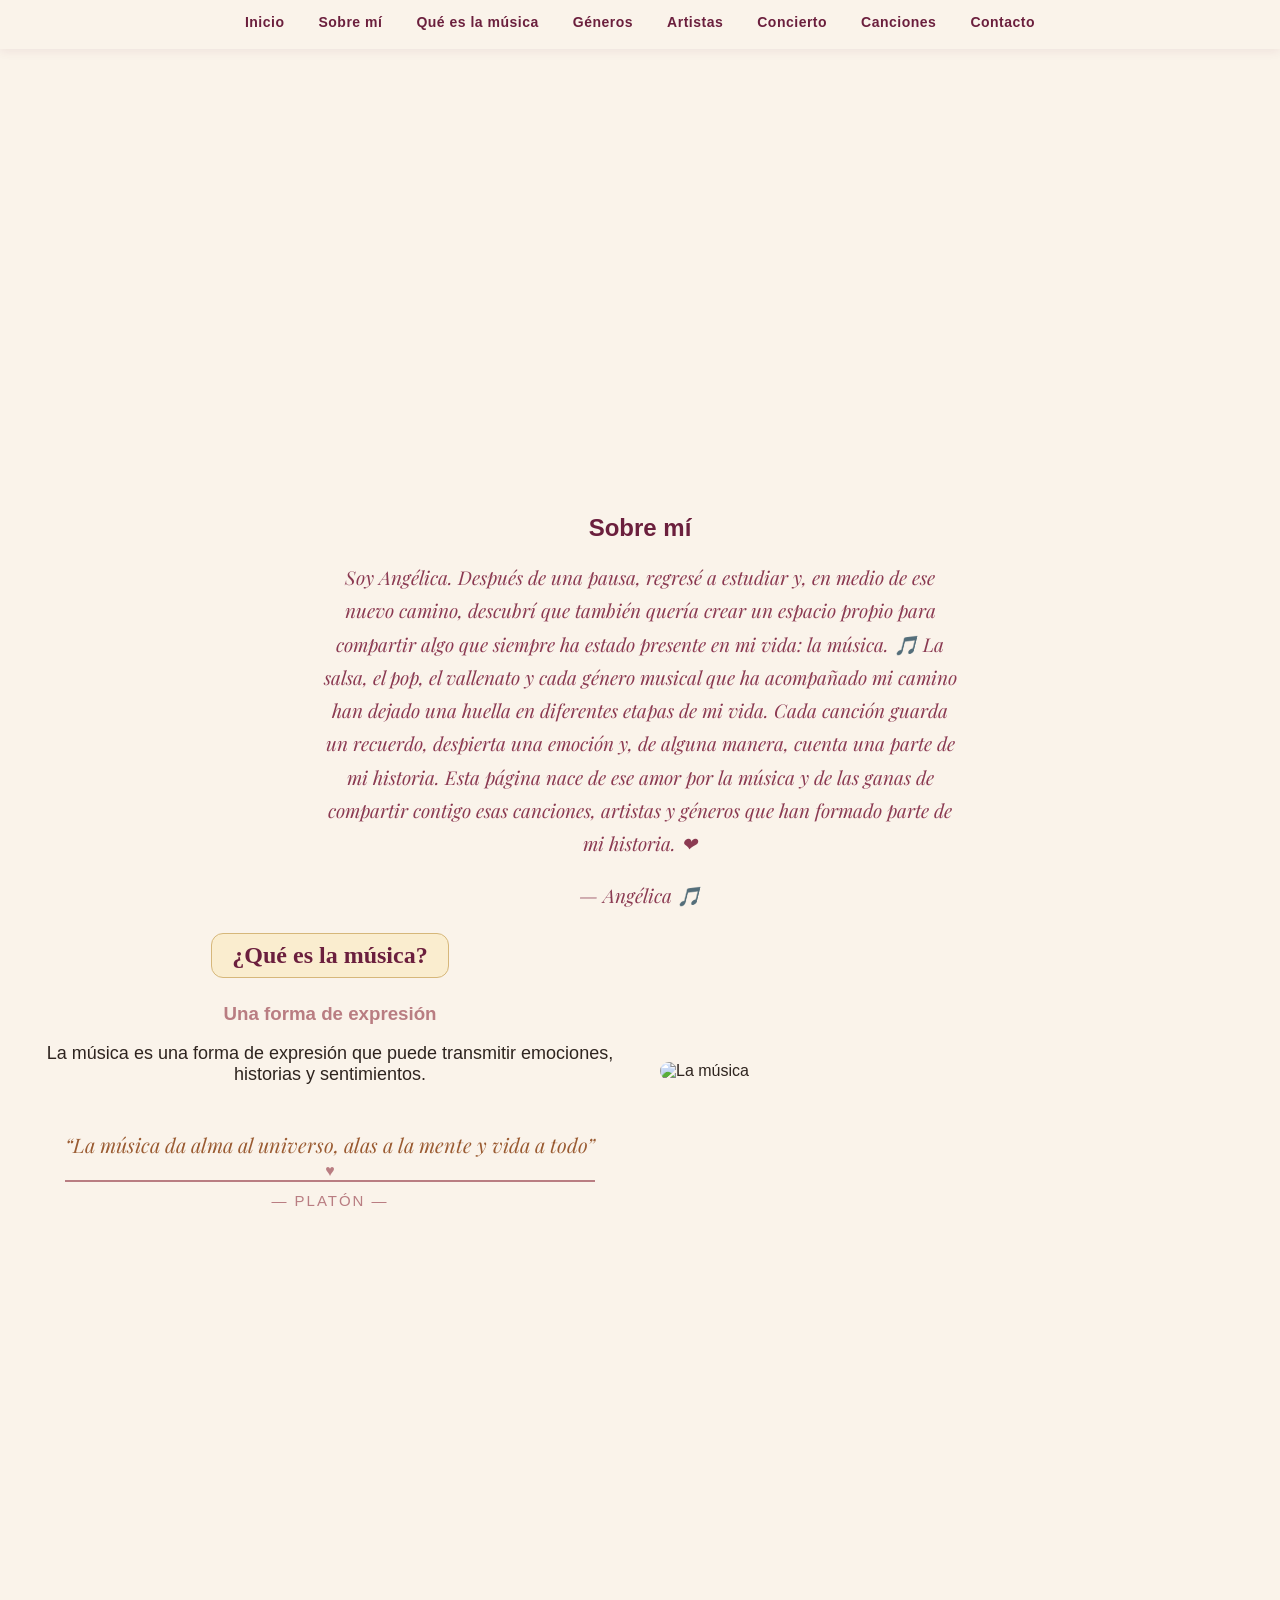
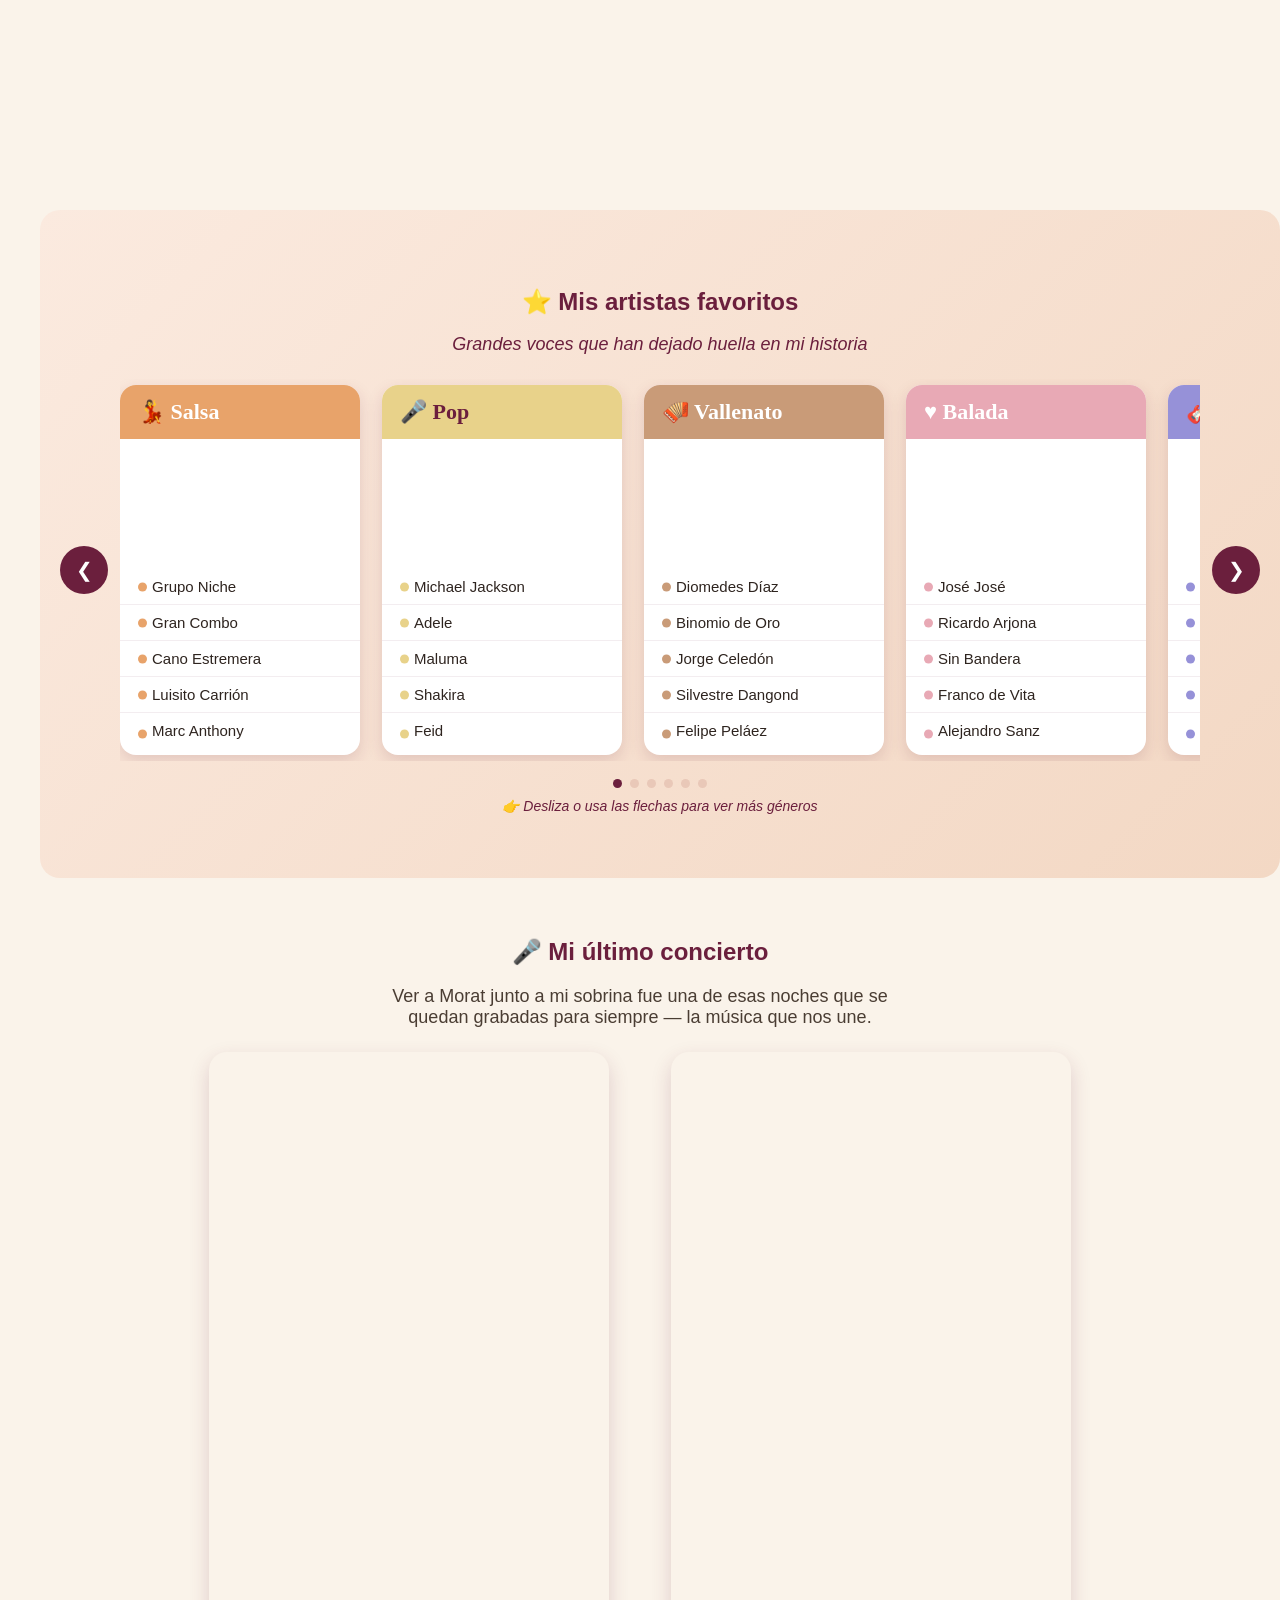
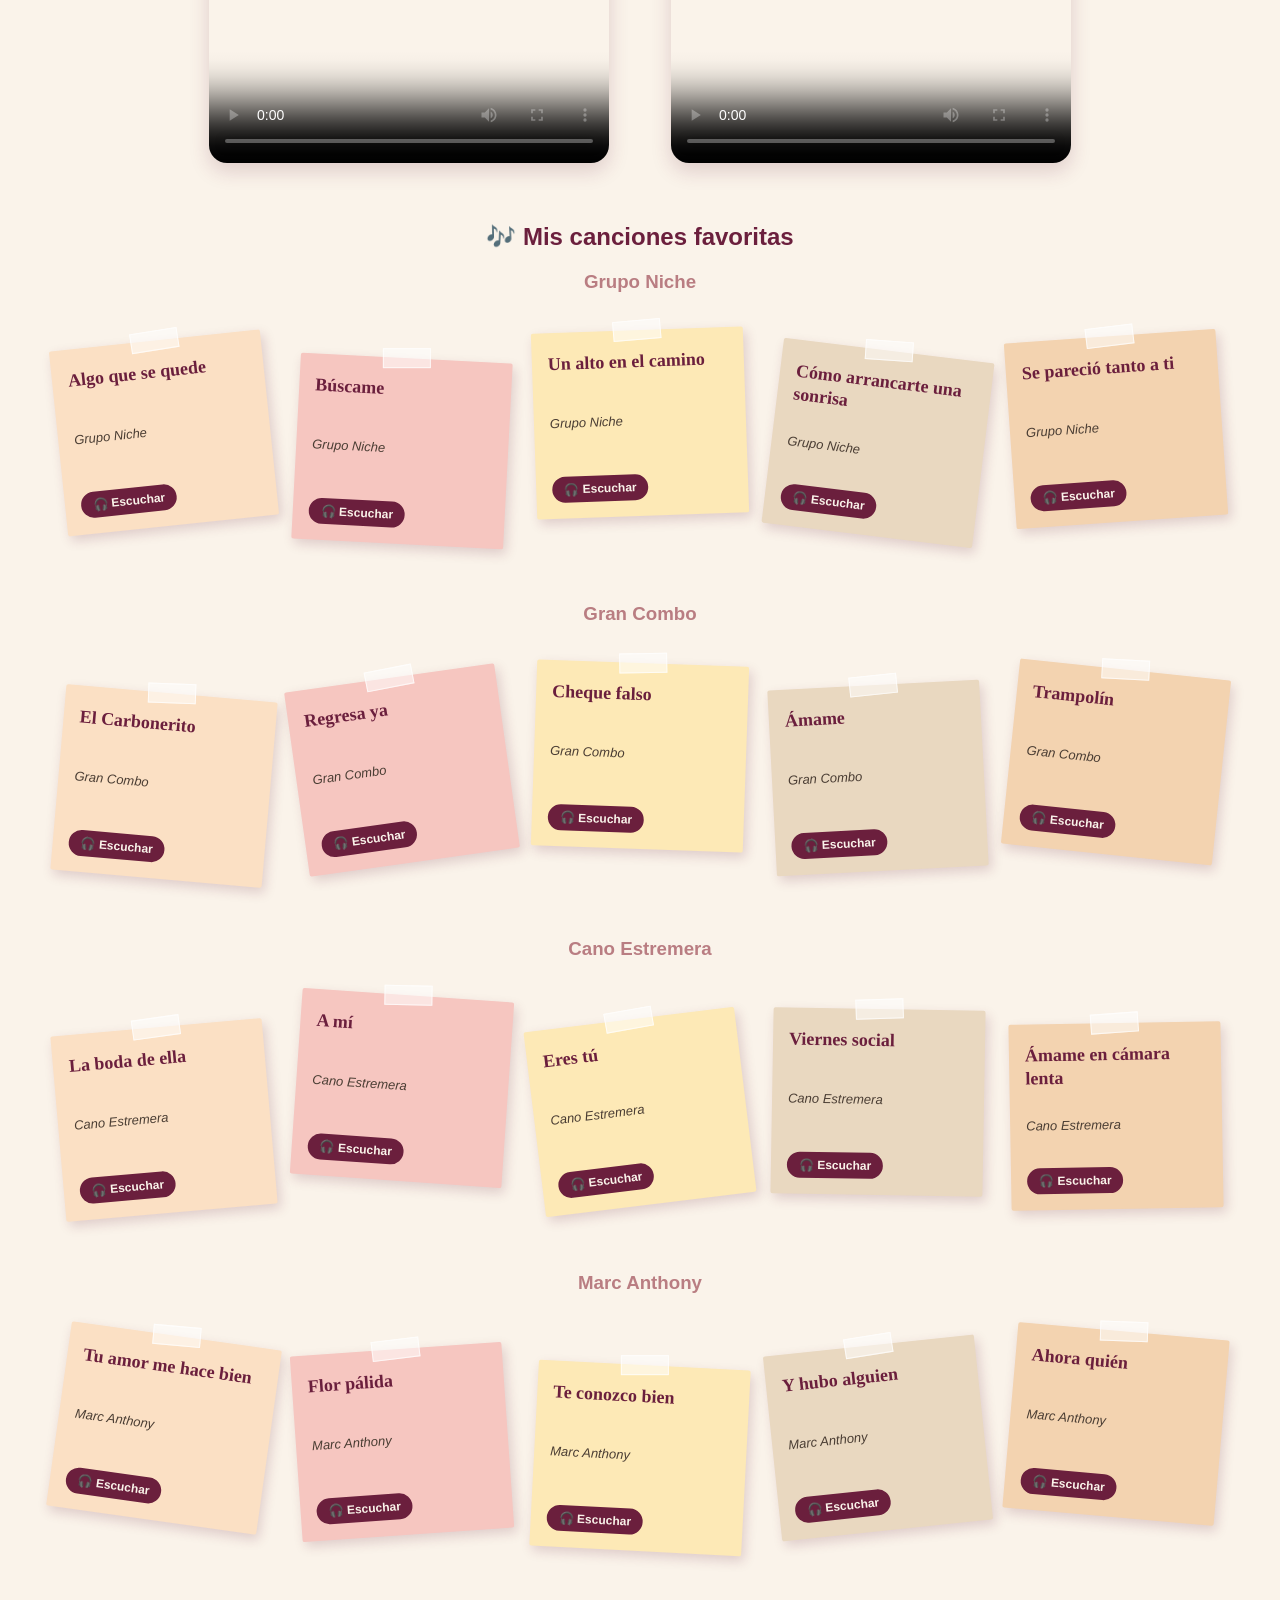
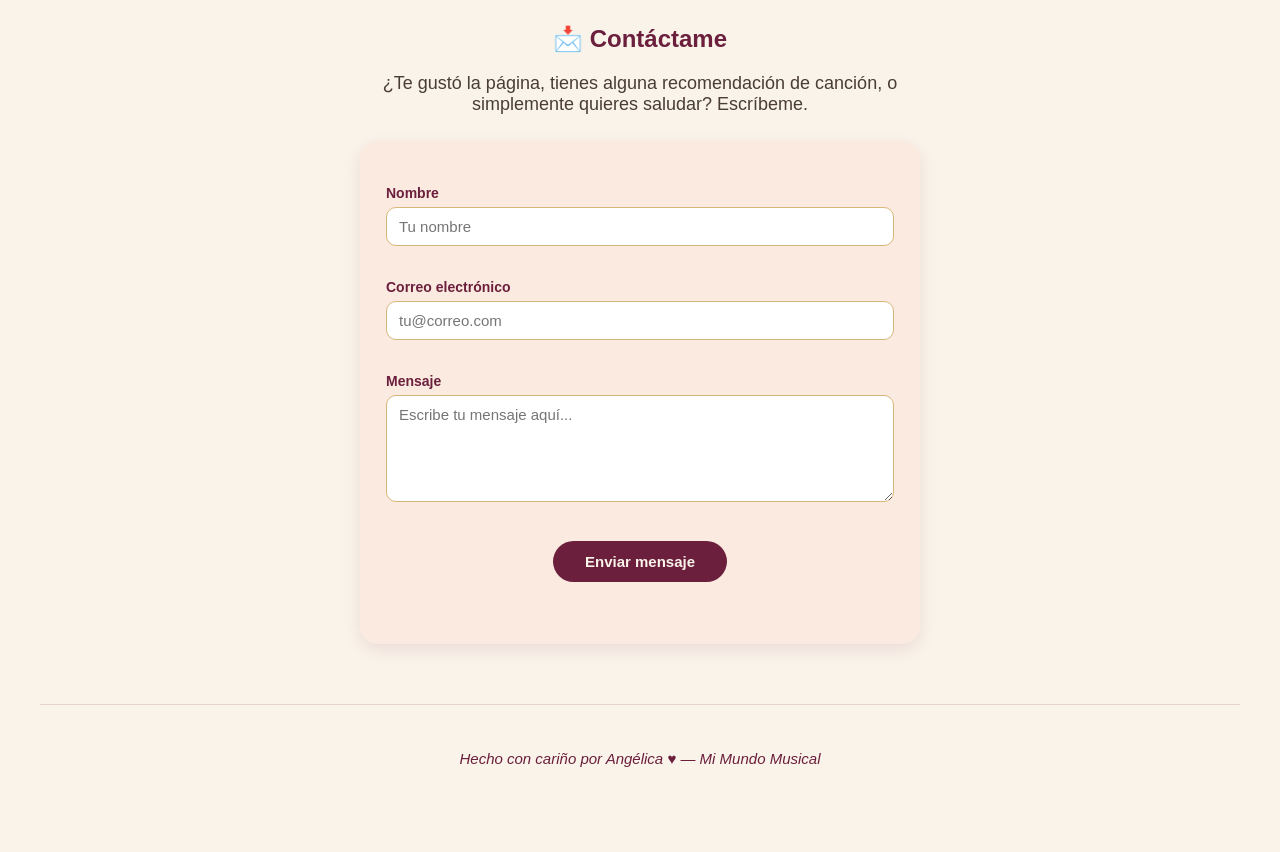
==== index.html @ 649c24b1 "Add files via upload" ====
<!DOCTYPE html>
<html lang="es">

<head>
    <meta charset="UTF-8">
    <meta name="viewport" content="width=device-width, initial-scale=1.0">

    <title>Mi Primera Web de ANGELICA</title>

    <link rel="stylesheet" href="styles.css">

</head>


<body>

    <nav class="menu-principal">
        <a href="#inicio">Inicio</a>
        <a href="#sobre-mi">Sobre mí</a>
        <a href="#que-es-musica">Qué es la música</a>
        <a href="#generos">Géneros</a>
        <a href="#artistas">Artistas</a>
        <a href="#concierto">Concierto</a>
        <a href="#canciones">Canciones</a>
        <a href="#contacto">Contacto</a>
    </nav>


    <!-- =========================
         ENCABEZADO
    ========================= -->

    <div class="encabezado" id="inicio">
    </div>


    <!-- =========================
         SOBRE MÍ
    ========================= -->

    <section class="sobre-mi" id="sobre-mi">
        <h2>Sobre mí</h2>
        <p>
            Soy Angélica. Después de una pausa, regresé a estudiar y, en medio de ese nuevo camino,
            descubrí que también quería crear un espacio propio para compartir algo que siempre ha estado presente
            en mi vida: la música. 🎵
            La salsa, el pop, el vallenato y cada género musical que ha acompañado mi camino han dejado una huella
            en diferentes etapas de mi vida. Cada canción guarda un recuerdo, despierta una emoción y, de alguna manera,
            cuenta una parte de mi historia.
            Esta página nace de ese amor por la música y de las ganas de compartir contigo esas canciones, artistas y
            géneros que han formado parte de mi historia. ❤
        </p>

        <p class="firma-sobre-mi">— Angélica 🎵</p>
    </section>


    <!-- =========================
         ¿QUÉ ES LA MÚSICA?
    ========================= -->

    <div class="seccion-musica" id="que-es-musica">

        <div class="texto-musica">

            <div class="caja-musica">
                <h2>¿Qué es la música?</h2>
            </div>

            <h3>Una forma de expresión</h3>

            <p class="descripcion-musica">
                La música es una forma de expresión que puede transmitir
                emociones, historias y sentimientos.
            </p>

            <div class="cita-container">

                <p class="frase-platon">
                    “La música da alma al universo, alas a la mente y vida a todo”
                </p>

                <div class="separador">
                    <span>♥</span>
                </div>

                <p class="autor-platon">
                    — PLATÓN —
                </p>

            </div>

        </div>


        <div class="imagen-musica">

            <img src="images/musica.png" alt="La música">

        </div>

    </div>


    <!-- =========================
         MIS GÉNEROS MUSICALES
    ========================= -->

    <section class="generos-musicales" id="generos">
    </section>

    <!-- =========================
         MIS ARTISTAS FAVORITOS (CARRUSEL)
    ========================= -->
    <section class="artistas-favoritos" id="artistas">

        <img src="images/microfono-decorativo.png" alt="" class="decoracion-microfono">

        <h2>⭐ Mis artistas favoritos</h2>
        <p>Grandes voces que han dejado huella en mi historia</p>

        <div class="carrusel-contenedor">

            <button class="flecha izquierda" onclick="moverCarrusel(-1)">❮</button>

            <div class="carrusel" id="carrusel">

                <div class="tarjeta-artista salsa">
                    <h3>💃 Salsa</h3>
                    <div class="tarjeta-foto"></div>
                    <p>Grupo Niche</p>
                    <p>Gran Combo</p>
                    <p>Cano Estremera</p>
                    <p>Luisito Carrión</p>
                    <p>Marc Anthony</p>
                </div>

                <div class="tarjeta-artista pop">
                    <h3>🎤 Pop</h3>
                    <div class="tarjeta-foto"></div>
                    <p>Michael Jackson</p>
                    <p>Adele</p>
                    <p>Maluma</p>
                    <p>Shakira</p>
                    <p>Feid</p>
                </div>

                <div class="tarjeta-artista vallenato">
                    <h3>🪗 Vallenato</h3>
                    <div class="tarjeta-foto"></div>
                    <p>Diomedes Díaz</p>
                    <p>Binomio de Oro</p>
                    <p>Jorge Celedón</p>
                    <p>Silvestre Dangond</p>
                    <p>Felipe Peláez</p>
                </div>

                <div class="tarjeta-artista balada">
                    <h3>♥ Balada</h3>
                    <div class="tarjeta-foto"></div>
                    <p>José José</p>
                    <p>Ricardo Arjona</p>
                    <p>Sin Bandera</p>
                    <p>Franco de Vita</p>
                    <p>Alejandro Sanz</p>
                </div>

                <div class="tarjeta-artista bachata">
                    <h3>🎸 Bachata</h3>
                    <div class="tarjeta-foto"></div>
                    <p>Romeo Santos</p>
                    <p>Aventura</p>
                    <p>Prince Royce</p>
                    <p>Dani J</p>
                    <p>Juan Luis Guerra</p>
                </div>

                <div class="tarjeta-artista merengue">
                    <h3>🎉 Merengue</h3>
                    <div class="tarjeta-foto"></div>
                    <p>Juan Luis Guerra</p>
                    <p>Milly Quezada</p>
                    <p>Bonny Cepeda</p>
                    <p>Fernando Villalona</p>
                    <p>Sergio Vargas</p>
                </div>

            </div>

            <button class="flecha derecha" onclick="moverCarrusel(1)">❯</button>

        </div>

        <div class="carrusel-dots" id="carrusel-dots">
            <span class="activo" onclick="irATarjeta(0)"></span>
            <span onclick="irATarjeta(1)"></span>
            <span onclick="irATarjeta(2)"></span>
            <span onclick="irATarjeta(3)"></span>
            <span onclick="irATarjeta(4)"></span>
            <span onclick="irATarjeta(5)"></span>
        </div>

        <p class="carrusel-hint">👉 Desliza o usa las flechas para ver más géneros</p>

    </section>


    <!-- =========================
         MI ÚLTIMO CONCIERTO
    ========================= -->

    <section class="mi-concierto" id="concierto">
        <h2>🎤 Mi último concierto</h2>
        <p class="intro">
            Ver a Morat junto a mi sobrina fue una de esas noches que se quedan grabadas para siempre —
            la música que nos une.
        </p>
        <div class="galeria-videos">
            <div class="video-contenedor">
                <video controls poster="images/concierto-poster-1.jpg">
                    <source src="images/concierto-morat-1.mp4" type="video/mp4">
                    Tu navegador no soporta video HTML5.
                </video>
            </div>
            <div class="video-contenedor">
                <video controls poster="images/concierto-poster-2.jpg">
                    <source src="images/concierto-morat-2.mp4" type="video/mp4">
                    Tu navegador no soporta video HTML5.
                </video>
            </div>
        </div>
    </section>


    <!-- =========================
         MIS CANCIONES FAVORITAS
    ========================= -->

    <section class="canciones-favoritas" id="canciones">

        <h2 style="text-align:center;">🎶 Mis canciones favoritas</h2>

        <div class="artista-grupo">
            <h3 style="text-align:center;">Grupo Niche</h3>
            <div class="grupo-notas">
                <div class="nota-adhesiva" style="transform: rotate(-6deg); margin-top: 4px;">
                    <div class="nota-titulo">Algo que se quede</div>
                    <div class="nota-artista">Grupo Niche</div>
                    <a class="nota-boton" href="https://www.youtube.com/results?search_query=Grupo+Niche+Algo+que+se+quede" target="_blank">🎧 Escuchar</a>
                </div>
                <div class="nota-adhesiva" style="transform: rotate(3deg); margin-top: 22px;">
                    <div class="nota-titulo">Búscame</div>
                    <div class="nota-artista">Grupo Niche</div>
                    <a class="nota-boton" href="https://www.youtube.com/results?search_query=Grupo+Niche+Buscame" target="_blank">🎧 Escuchar</a>
                </div>
                <div class="nota-adhesiva" style="transform: rotate(-2deg); margin-top: -6px;">
                    <div class="nota-titulo">Un alto en el camino</div>
                    <div class="nota-artista">Grupo Niche</div>
                    <a class="nota-boton" href="https://www.youtube.com/results?search_query=Grupo+Niche+Un+alto+en+el+camino" target="_blank">🎧 Escuchar</a>
                </div>
                <div class="nota-adhesiva" style="transform: rotate(7deg); margin-top: 14px;">
                    <div class="nota-titulo">Cómo arrancarte una sonrisa</div>
                    <div class="nota-artista">Grupo Niche</div>
                    <a class="nota-boton" href="https://www.youtube.com/results?search_query=Grupo+Niche+Como+arrancarte+una+sonrisa" target="_blank">🎧 Escuchar</a>
                </div>
                <div class="nota-adhesiva" style="transform: rotate(-4deg); margin-top: 0px;">
                    <div class="nota-titulo">Se pareció tanto a ti</div>
                    <div class="nota-artista">Grupo Niche</div>
                    <a class="nota-boton" href="https://www.youtube.com/results?search_query=Grupo+Niche+Se+parecio+tanto+a+ti" target="_blank">🎧 Escuchar</a>
                </div>
            </div>
        </div>

        <div class="artista-grupo">
            <h3 style="text-align:center;">Gran Combo</h3>
            <div class="grupo-notas">
                <div class="nota-adhesiva" style="transform: rotate(5deg); margin-top: 26px;">
                    <div class="nota-titulo">El Carbonerito</div>
                    <div class="nota-artista">Gran Combo</div>
                    <a class="nota-boton" href="https://www.youtube.com/results?search_query=Gran+Combo+El+Carbonerito" target="_blank">🎧 Escuchar</a>
                </div>
                <div class="nota-adhesiva" style="transform: rotate(-8deg); margin-top: 10px;">
                    <div class="nota-titulo">Regresa ya</div>
                    <div class="nota-artista">Gran Combo</div>
                    <a class="nota-boton" href="https://www.youtube.com/results?search_query=Gran+Combo+Regresa+a+mi" target="_blank">🎧 Escuchar</a>
                </div>
                <div class="nota-adhesiva" style="transform: rotate(2deg); margin-top: -4px;">
                    <div class="nota-titulo">Cheque falso</div>
                    <div class="nota-artista">Gran Combo</div>
                    <a class="nota-boton" href="https://www.youtube.com/results?search_query=Gran+Combo+Cheque+falso" target="_blank">🎧 Escuchar</a>
                </div>
                <div class="nota-adhesiva" style="transform: rotate(-3deg); margin-top: 18px;">
                    <div class="nota-titulo">Ámame</div>
                    <div class="nota-artista">Gran Combo</div>
                    <a class="nota-boton" href="https://www.youtube.com/results?search_query=Gran+Combo+Amame" target="_blank">🎧 Escuchar</a>
                </div>
                <div class="nota-adhesiva" style="transform: rotate(6deg); margin-top: 2px;">
                    <div class="nota-titulo">Trampolín</div>
                    <div class="nota-artista">Gran Combo</div>
                    <a class="nota-boton" href="https://www.youtube.com/results?search_query=Gran+Combo+Trampolin" target="_blank">🎧 Escuchar</a>
                </div>
            </div>
        </div>

        <div class="artista-grupo">
            <h3 style="text-align:center;">Cano Estremera</h3>
            <div class="grupo-notas">
                <div class="nota-adhesiva" style="transform: rotate(-5deg); margin-top: 24px;">
                    <div class="nota-titulo">La boda de ella</div>
                    <div class="nota-artista">Cano Estremera</div>
                    <a class="nota-boton" href="https://www.youtube.com/results?search_query=Cano+Estremera+La+boda+de+ella" target="_blank">🎧 Escuchar</a>
                </div>
                <div class="nota-adhesiva" style="transform: rotate(4deg); margin-top: -8px;">
                    <div class="nota-titulo">A mí</div>
                    <div class="nota-artista">Cano Estremera</div>
                    <a class="nota-boton" href="https://www.youtube.com/results?search_query=Cano+Estremera+A+mi" target="_blank">🎧 Escuchar</a>
                </div>
                <div class="nota-adhesiva" style="transform: rotate(-7deg); margin-top: 16px;">
                    <div class="nota-titulo">Eres tú</div>
                    <div class="nota-artista">Cano Estremera</div>
                    <a class="nota-boton" href="https://www.youtube.com/results?search_query=Cano+Estremera+Eres+tu" target="_blank">🎧 Escuchar</a>
                </div>
                <div class="nota-adhesiva" style="transform: rotate(1deg); margin-top: 6px;">
                    <div class="nota-titulo">Viernes social</div>
                    <div class="nota-artista">Cano Estremera</div>
                    <a class="nota-boton" href="https://www.youtube.com/results?search_query=Cano+Estremera+Viernes+social" target="_blank">🎧 Escuchar</a>
                </div>
                <div class="nota-adhesiva" style="transform: rotate(-1deg); margin-top: 20px;">
                    <div class="nota-titulo">Ámame en cámara lenta</div>
                    <div class="nota-artista">Cano Estremera</div>
                    <a class="nota-boton" href="https://www.youtube.com/results?search_query=Cano+Estremera+Amame+en+camara+lenta" target="_blank">🎧 Escuchar</a>
                </div>
            </div>
        </div>

        <div class="artista-grupo">
            <h3 style="text-align:center;">Marc Anthony</h3>
            <div class="grupo-notas">
                <div class="nota-adhesiva" style="transform: rotate(8deg); margin-top: -2px;">
                    <div class="nota-titulo">Tu amor me hace bien</div>
                    <div class="nota-artista">Marc Anthony</div>
                    <a class="nota-boton" href="https://www.youtube.com/results?search_query=Marc+Anthony+Tu+amor+me+hace+bien" target="_blank">🎧 Escuchar</a>
                </div>
                <div class="nota-adhesiva" style="transform: rotate(-4deg); margin-top: 12px;">
                    <div class="nota-titulo">Flor pálida</div>
                    <div class="nota-artista">Marc Anthony</div>
                    <a class="nota-boton" href="https://www.youtube.com/results?search_query=Marc+Anthony+Flor+palida" target="_blank">🎧 Escuchar</a>
                </div>
                <div class="nota-adhesiva" style="transform: rotate(3deg); margin-top: 28px;">
                    <div class="nota-titulo">Te conozco bien</div>
                    <div class="nota-artista">Marc Anthony</div>
                    <a class="nota-boton" href="https://www.youtube.com/results?search_query=Marc+Anthony+Te+conozco+bien" target="_blank">🎧 Escuchar</a>
                </div>
                <div class="nota-adhesiva" style="transform: rotate(-6deg); margin-top: 8px;">
                    <div class="nota-titulo">Y hubo alguien</div>
                    <div class="nota-artista">Marc Anthony</div>
                    <a class="nota-boton" href="https://www.youtube.com/results?search_query=Marc+Anthony+Y+hubo+alguien" target="_blank">🎧 Escuchar</a>
                </div>
                <div class="nota-adhesiva" style="transform: rotate(5deg); margin-top: -6px;">
                    <div class="nota-titulo">Ahora quién</div>
                    <div class="nota-artista">Marc Anthony</div>
                    <a class="nota-boton" href="https://www.youtube.com/results?search_query=Marc+Anthony+Ahora+quien" target="_blank">🎧 Escuchar</a>
                </div>
            </div>
        </div>

    </section>

    <!-- =========================
         CONTACTO
    ========================= -->

    <section class="contacto" id="contacto">
        <h2>📩 Contáctame</h2>
        <p class="contacto-intro">¿Te gustó la página, tienes alguna recomendación de canción, o simplemente quieres saludar? Escríbeme.</p>

        <form id="formulario-contacto" class="formulario-contacto" novalidate>

            <label for="nombre">Nombre</label>
            <input type="text" id="nombre" name="nombre" placeholder="Tu nombre">
            <span class="error" id="error-nombre"></span>

            <label for="correo">Correo electrónico</label>
            <input type="email" id="correo" name="correo" placeholder="tu@correo.com">
            <span class="error" id="error-correo"></span>

            <label for="mensaje">Mensaje</label>
            <textarea id="mensaje" name="mensaje" rows="5" placeholder="Escribe tu mensaje aquí..."></textarea>
            <span class="error" id="error-mensaje"></span>

            <button type="submit" class="boton-enviar">Enviar mensaje</button>

            <p class="confirmacion" id="confirmacion"></p>

        </form>
    </section>

    <footer class="pie-pagina">
        <p>Hecho con cariño por Angélica ♥ — Mi Mundo Musical</p>
    </footer>

    <script src="script.js"></script>

</body>

</html>
---- styles.css ----
@import url('https://fonts.googleapis.com/css2?family=Playfair+Display:ital@1&display=swap');

        /* =========================
           ESTILO GENERAL
        ========================= */

        html {
            scroll-behavior: smooth;
        }

        body {
            font-family: "Century Gothic", sans-serif;
            background-color: #FAF3EA;
            margin: 40px;
            color: #2E241F;
        }

        h2 {
            color: #6B1F3D;
        }

        h3 {
            color: #B97D82;
        }

        p {
            font-size: 18px;
        }

        /* =========================
           MENÚ DE NAVEGACIÓN
        ========================= */

        .menu-principal {
            position: sticky;
            top: 0;
            z-index: 10;
            display: flex;
            justify-content: center;
            gap: 34px;
            flex-wrap: wrap;
            background-color: #FAF3EA;
            padding: 14px 10px;
            margin: -40px -40px 20px -40px;
            box-shadow: 0 2px 10px rgba(107, 31, 61, 0.08);
        }

        .menu-principal a {
            font-family: "Century Gothic", sans-serif;
            font-size: 14px;
            font-weight: bold;
            letter-spacing: 0.5px;
            color: #6B1F3D;
            text-decoration: none;
            padding-bottom: 3px;
            border-bottom: 2px solid transparent;
        }

        .menu-principal a:hover {
            border-bottom: 2px solid #B97D82;
        }

        /* =========================
           SOBRE MÍ
        ========================= */

        .sobre-mi {
            max-width: 640px;
            margin: 45px auto 0 auto;
            text-align: center;
        }

        .sobre-mi h2 {
            margin-bottom: 14px;
        }

        .sobre-mi p {
            font-family: "Playfair Display", Georgia, serif;
            font-style: italic;
            font-size: 19px;
            line-height: 1.75;
            color: #8B3A52;
        }

        .firma-sobre-mi {
            font-family: "Bradley Hand ITC", cursive;
            font-style: normal;
            font-size: 24px;
            color: #6B1F3D;
            margin-top: 18px;
        }


        /* =========================
           ENCABEZADO
        ========================= */

        .encabezado {
            background-image: url("images/Titulo ppal.png");
            background-size: cover;
            background-position: center;
            height: 400px;
            border-radius: 20px;
        }


        /* =========================
           SECCIÓN ¿QUÉ ES LA MÚSICA?
        ========================= */

        .seccion-musica {
            display: flex;
            align-items: center;
            gap: 40px;
            margin-top: 20px;
        }

        .texto-musica {
            width: 50%;
            text-align: center;
        }

        .imagen-musica {
            width: 50%;
        }

        .imagen-musica img {
            width: 100%;
            height: auto;
            border-radius: 18px;
            display: block;
        }

        .caja-musica {
            font-family: "Bradley Hand ITC", cursive;
            font-size: 24px;
            background-color: #FAEDCF;
            padding: 8px 20px;
            border: 1px solid #D6B77A;
            border-radius: 12px;
            margin: 0 auto 25px auto;
            width: fit-content;
            text-align: center;
        }

        .caja-musica h2 {
            font-family: "Bradley Hand ITC", cursive;
            font-size: 24px;
            margin: 0;
        }

        .descripcion-musica {
            text-align: center;
        }

        .cita-container {
            display: inline-block;
            margin-top: 28px;
        }

        .frase-platon {
            font-family: "Playfair Display", Georgia, serif;
            font-style: italic;
            font-size: 20px;
            color: #9A5B32;
            text-align: center;
            margin: 0 0 22px 0;
        }

        .separador {
            border-top: 2px solid #B97D82;
            text-align: center;
            line-height: 0;
            margin: 0 0 10px 0;
        }

        .separador span {
            background-color: #FAF3EA;
            padding: 0 12px;
            color: #B97D82;
            position: relative;
            top: -11px;
            font-size: 16px;
        }

        .autor-platon {
            text-align: center;
            letter-spacing: 2px;
            color: #B97D82;
            margin: 0;
            font-size: 15px;
        }

        /* =========================
           MIS GÉNEROS MUSICALES
        ========================= */

        .generos-musicales {
            margin-top: 50px;
            width: 100%;
            height: 500px;

            background-image: url("images/favoritos.png");
            background-size: cover;
            background-position: center;
            background-repeat: no-repeat;

            border-radius: 20px;
            overflow: hidden;
        }

        /* =========================
           MIS ARTISTAS FAVORITOS (CARRUSEL)
        ========================= */

        .artistas-favoritos {
            position: relative;
            margin-top: 50px;
            width: 100%;
            padding: 40px 20px;
            background: linear-gradient(135deg, #FBEADF 0%, #F3D8C4 100%);
            border-radius: 20px;
            text-align: center;
            overflow: hidden;
        }

        .decoracion-microfono {
            position: absolute;
            left: -30px;
            bottom: -10px;
            width: 190px;
            opacity: 0.85;
            z-index: 0;
            pointer-events: none;
        }

        .artistas-favoritos > * {
            position: relative;
            z-index: 1;
        }

        .artistas-favoritos > h2 {
            margin-bottom: 4px;
        }

        .artistas-favoritos > p {
            color: #6B1F3D;
            font-style: italic;
            margin-bottom: 24px;
        }

        .carrusel-contenedor {
            position: relative;
            display: flex;
            align-items: center;
            gap: 12px;
        }

        .carrusel {
            display: flex;
            gap: 22px;
            overflow-x: auto;
            -webkit-overflow-scrolling: touch;
            scroll-snap-type: x proximity;
            scroll-behavior: smooth;
            width: 100%;
            padding: 6px;
            scrollbar-width: none;
        }

        .carrusel::-webkit-scrollbar {
            display: none;
        }

        .tarjeta-artista {
            scroll-snap-align: start;
            flex: 0 0 240px;
            border-radius: 16px;
            overflow: hidden;
            background-color: #fff;
            box-shadow: 0 6px 16px rgba(107, 31, 61, 0.15);
            text-align: left;
        }

        .tarjeta-artista h3 {
            margin: 0;
            padding: 14px 18px;
            color: #fff;
            font-family: "Bradley Hand ITC", cursive;
            font-size: 22px;
            display: flex;
            justify-content: space-between;
            align-items: center;
        }

        .tarjeta-foto {
            height: 130px;
            background-size: cover;
            background-position: center;
        }

        .tarjeta-artista p {
            font-size: 15px;
            margin: 0;
            padding: 9px 18px;
            border-bottom: 1px solid rgba(107, 31, 61, 0.08);
            color: #2E241F;
            position: relative;
            padding-left: 32px;
        }

        .tarjeta-artista p::before {
            content: "";
            position: absolute;
            left: 18px;
            top: 50%;
            transform: translateY(-50%);
            width: 9px;
            height: 9px;
            border-radius: 50%;
        }

        .tarjeta-artista p:last-child {
            border-bottom: none;
            padding-bottom: 16px;
        }

        .tarjeta-artista.salsa h3 { background-color: #E8A36A; }
        .tarjeta-artista.salsa p::before { background-color: #E8A36A; }
        .tarjeta-artista.salsa .tarjeta-foto { background-image: url("https://images.pexels.com/photos/1701194/pexels-photo-1701194.jpeg?w=500"); }

        .tarjeta-artista.pop h3 { background-color: #E8D28A; color: #6B1F3D; }
        .tarjeta-artista.pop p::before { background-color: #E8D28A; }
        .tarjeta-artista.pop .tarjeta-foto { background-image: url("https://images.pexels.com/photos/1649771/pexels-photo-1649771.jpeg?w=500"); }

        .tarjeta-artista.vallenato h3 { background-color: #C99B78; }
        .tarjeta-artista.vallenato p::before { background-color: #C99B78; }
        .tarjeta-artista.vallenato .tarjeta-foto { background-image: url("https://images.pexels.com/photos/8869291/pexels-photo-8869291.jpeg?w=500"); }

        .tarjeta-artista.balada h3 { background-color: #E8A9B5; }
        .tarjeta-artista.balada p::before { background-color: #E8A9B5; }
        .tarjeta-artista.balada .tarjeta-foto { background-image: url("https://images.pexels.com/photos/1010519/pexels-photo-1010519.jpeg?w=500"); }

        .tarjeta-artista.bachata h3 { background-color: #9691D8; }
        .tarjeta-artista.bachata p::before { background-color: #9691D8; }
        .tarjeta-artista.bachata .tarjeta-foto { background-image: url("https://images.pexels.com/photos/1024960/pexels-photo-1024960.jpeg?w=500"); }

        .tarjeta-artista.merengue h3 { background-color: #8FC9A3; }
        .tarjeta-artista.merengue p::before { background-color: #8FC9A3; }
        .tarjeta-artista.merengue .tarjeta-foto { background-image: url("https://images.pexels.com/photos/1652351/pexels-photo-1652351.jpeg?w=500"); }

        .flecha {
            flex: 0 0 auto;
            width: 48px;
            height: 48px;
            border-radius: 50%;
            border: none;
            background-color: #6B1F3D;
            color: #fff;
            font-size: 20px;
            cursor: pointer;
            z-index: 2;
        }

        .flecha:hover {
            background-color: #9a5b32;
        }

        .carrusel-dots {
            display: flex;
            justify-content: center;
            gap: 8px;
            margin-top: 18px;
        }

        .carrusel-dots span {
            width: 9px;
            height: 9px;
            border-radius: 50%;
            background-color: #E9C8B8;
            cursor: pointer;
        }

        .carrusel-dots span.activo {
            background-color: #6B1F3D;
        }

        .carrusel-hint {
            text-align: center;
            margin-top: 10px;
            font-size: 14px;
            color: #6B1F3D;
            font-style: italic;
        }

        /* =========================
           MI ÚLTIMO CONCIERTO
        ========================= */

        .mi-concierto {
            margin-top: 60px;
            text-align: center;
        }

        .mi-concierto p.intro {
            max-width: 55ch;
            margin: 0 auto 24px auto;
            color: #4a3d33;
        }

        .galeria-videos {
            display: flex;
            flex-wrap: wrap;
            gap: 24px;
            justify-content: center;
            max-width: 900px;
            margin: 0 auto;
        }

        .video-contenedor {
            flex: 1 1 320px;
            max-width: 400px;
            margin: 0 auto;
            border-radius: 18px;
            overflow: hidden;
            box-shadow: 0 8px 20px rgba(107, 31, 61, 0.18);
        }

        .video-contenedor video,
        .video-contenedor iframe {
            width: 100%;
            display: block;
            aspect-ratio: 9 / 16;
            border: none;
        }

        /* =========================
           PIE DE PÁGINA
        ========================= */

        .pie-pagina {
            margin-top: 60px;
            padding: 30px 10px;
            text-align: center;
            border-top: 1px solid rgba(107, 31, 61, 0.15);
        }

        .pie-pagina p {
            font-size: 15px;
            color: #6B1F3D;
            font-style: italic;
        }

        /* =========================
           MIS CANCIONES FAVORITAS
        ========================= */

        .canciones-favoritas {
            margin-top: 60px;
        }

        .artista-grupo {
            margin-bottom: 45px;
        }

        .grupo-notas {
            display: flex;
            flex-wrap: wrap;
            gap: 26px;
            justify-content: center;
            align-items: flex-start;
            padding: 24px 10px 14px;
        }

        .nota-adhesiva {
            position: relative;
            width: 180px;
            min-height: 150px;
            padding: 20px 16px 16px;
            font-family: "Bradley Hand ITC", cursive;
            box-shadow: 3px 5px 12px rgba(107, 31, 61, 0.18);
            border-radius: 2px;
            display: flex;
            flex-direction: column;
            justify-content: space-between;
            transition: transform 0.2s ease;
        }

        .spotify-embed {
            border-radius: 12px;
            border: none;
        }

        .nota-adhesiva:hover {
            transform: scale(1.06) rotate(0deg) !important;
            z-index: 2;
        }

        .nota-adhesiva::before {
            content: "";
            position: absolute;
            top: -10px;
            left: 50%;
            transform: translateX(-50%) rotate(-3deg);
            width: 46px;
            height: 18px;
            background: rgba(255,255,255,0.55);
            border: 1px solid rgba(255,255,255,0.7);
        }

        .nota-adhesiva:nth-child(5n+1) { background: #FBE0C4; }
        .nota-adhesiva:nth-child(5n+2) { background: #F6C6C0; }
        .nota-adhesiva:nth-child(5n+3) { background: #FDE9B6; }
        .nota-adhesiva:nth-child(5n+4) { background: #E9D8C0; }
        .nota-adhesiva:nth-child(5n+5) { background: #F3D3B0; }

        .nota-titulo {
            font-size: 18px;
            font-weight: bold;
            color: #6B1F3D;
            line-height: 1.25;
            margin-bottom: 6px;
        }

        .nota-artista {
            font-size: 13px;
            font-style: italic;
            color: #4a3d33;
            margin-bottom: 12px;
            font-family: "Century Gothic", sans-serif;
        }

        .nota-boton {
            align-self: flex-start;
            font-family: "Century Gothic", sans-serif;
            font-size: 12px;
            font-weight: bold;
            text-decoration: none;
            color: #FAF3EA;
            background-color: #6B1F3D;
            padding: 6px 12px;
            border-radius: 999px;
        }

        .nota-boton:hover {
            background-color: #9a5b32;
        }

        /* =========================
           ADAPTACIÓN PARA CELULAR
        ========================= */

        @media (max-width: 720px) {

            body {
                margin: 15px;
            }

            .encabezado {
                height: 250px;
            }

            .generos-musicales {
                height: 300px;
            }

            .menu-principal {
                gap: 16px;
                font-size: 12px;
            }

            .seccion-musica {
                flex-direction: column;
            }

            .texto-musica,
            .imagen-musica {
                width: 100%;
            }

            .tarjeta-artista {
                flex: 0 0 220px;
            }
        }

/* =========================
   FORMULARIO DE CONTACTO
========================= */

.contacto {
    max-width: 560px;
    margin: 60px auto 0 auto;
    text-align: center;
    padding: 0 10px;
}

.contacto-intro {
    color: #4a3d33;
    margin-bottom: 26px;
}

.formulario-contacto {
    display: flex;
    flex-direction: column;
    text-align: left;
    background-color: #FBEADF;
    padding: 30px 26px;
    border-radius: 18px;
    box-shadow: 0 6px 16px rgba(107, 31, 61, 0.1);
}

.formulario-contacto label {
    font-family: "Century Gothic", sans-serif;
    font-weight: bold;
    font-size: 14px;
    color: #6B1F3D;
    margin-top: 14px;
    margin-bottom: 6px;
}

.formulario-contacto input,
.formulario-contacto textarea {
    font-family: "Century Gothic", sans-serif;
    font-size: 15px;
    padding: 10px 12px;
    border: 1px solid #D6B77A;
    border-radius: 10px;
    background-color: #fff;
    color: #2E241F;
    resize: vertical;
}

.formulario-contacto input:focus,
.formulario-contacto textarea:focus {
    outline: none;
    border-color: #6B1F3D;
}

.formulario-contacto .error {
    color: #B03A2E;
    font-size: 13px;
    min-height: 16px;
    margin-top: 3px;
}

.boton-enviar {
    margin-top: 20px;
    align-self: center;
    background-color: #6B1F3D;
    color: #FAF3EA;
    font-family: "Century Gothic", sans-serif;
    font-weight: bold;
    font-size: 15px;
    border: none;
    padding: 12px 32px;
    border-radius: 999px;
    cursor: pointer;
}

.boton-enviar:hover {
    background-color: #9a5b32;
}

.confirmacion {
    text-align: center;
    color: #4a7a4a;
    font-weight: bold;
    margin-top: 14px;
}
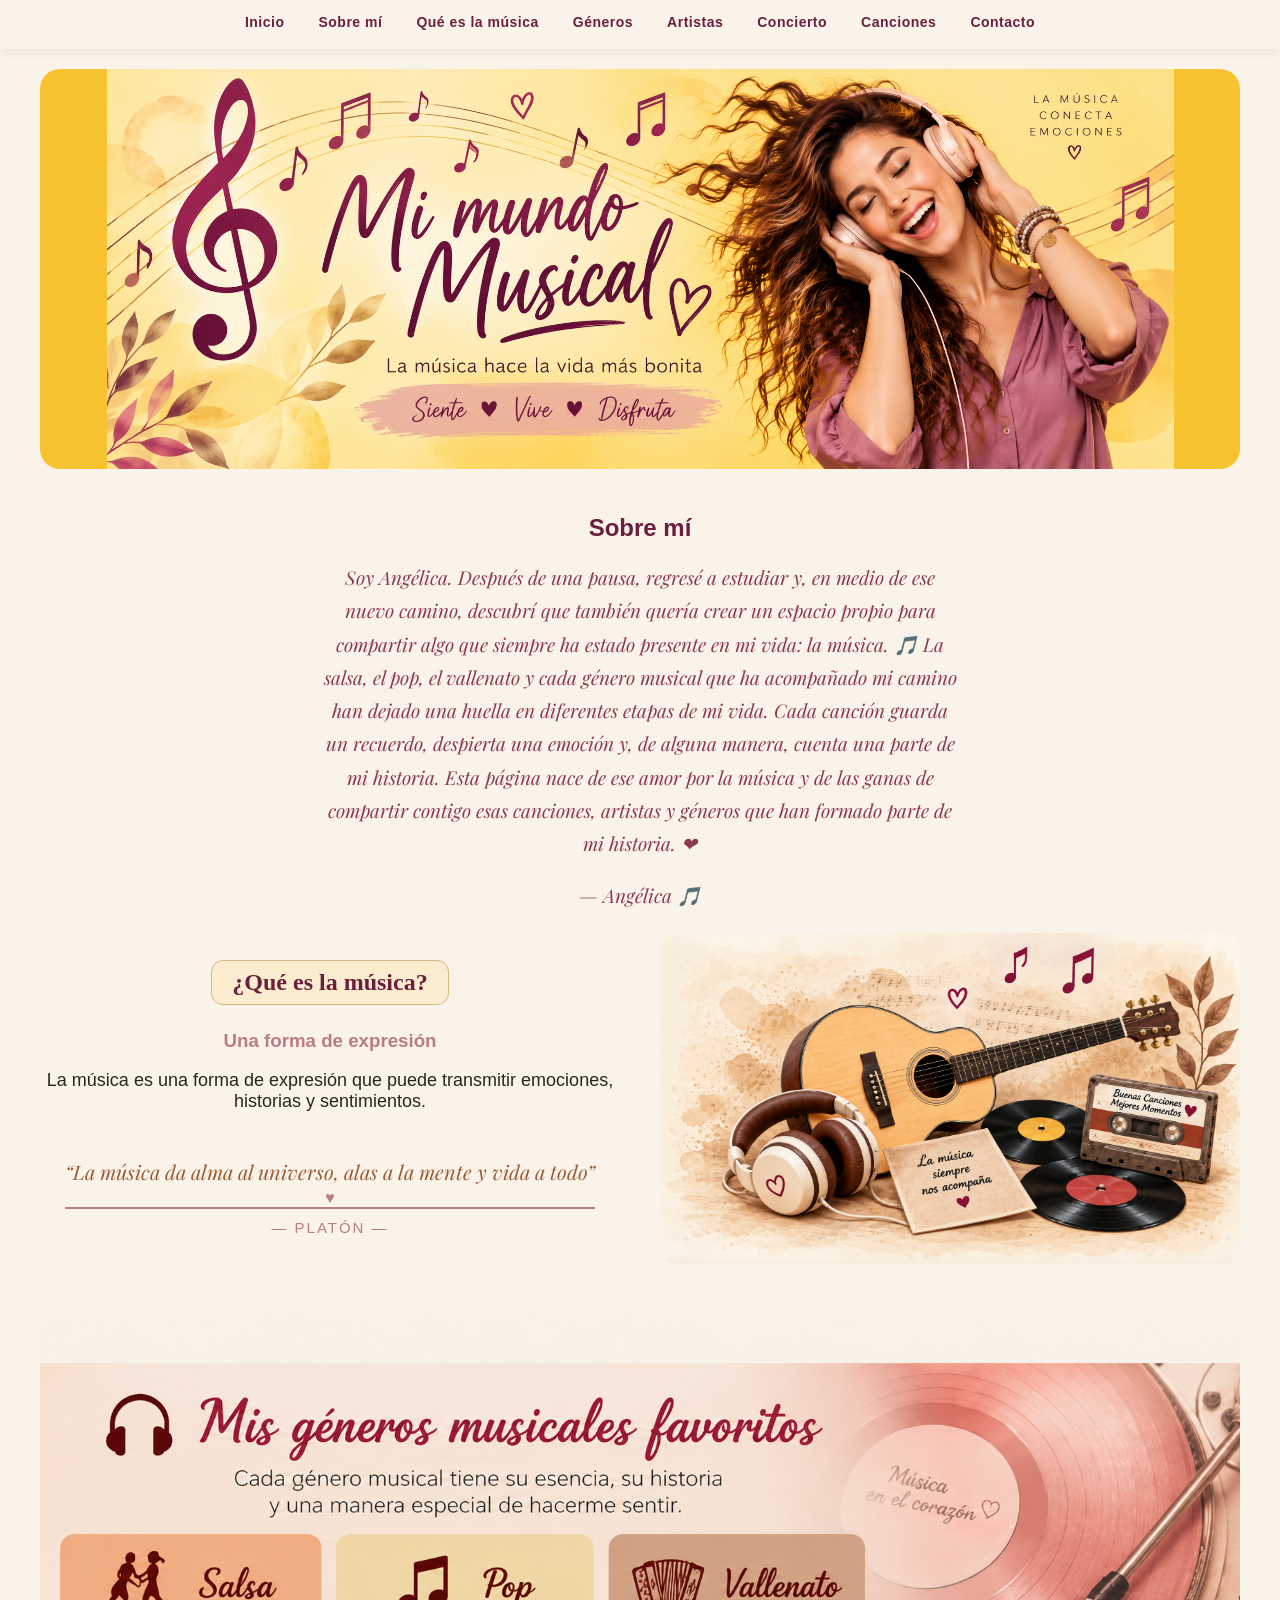
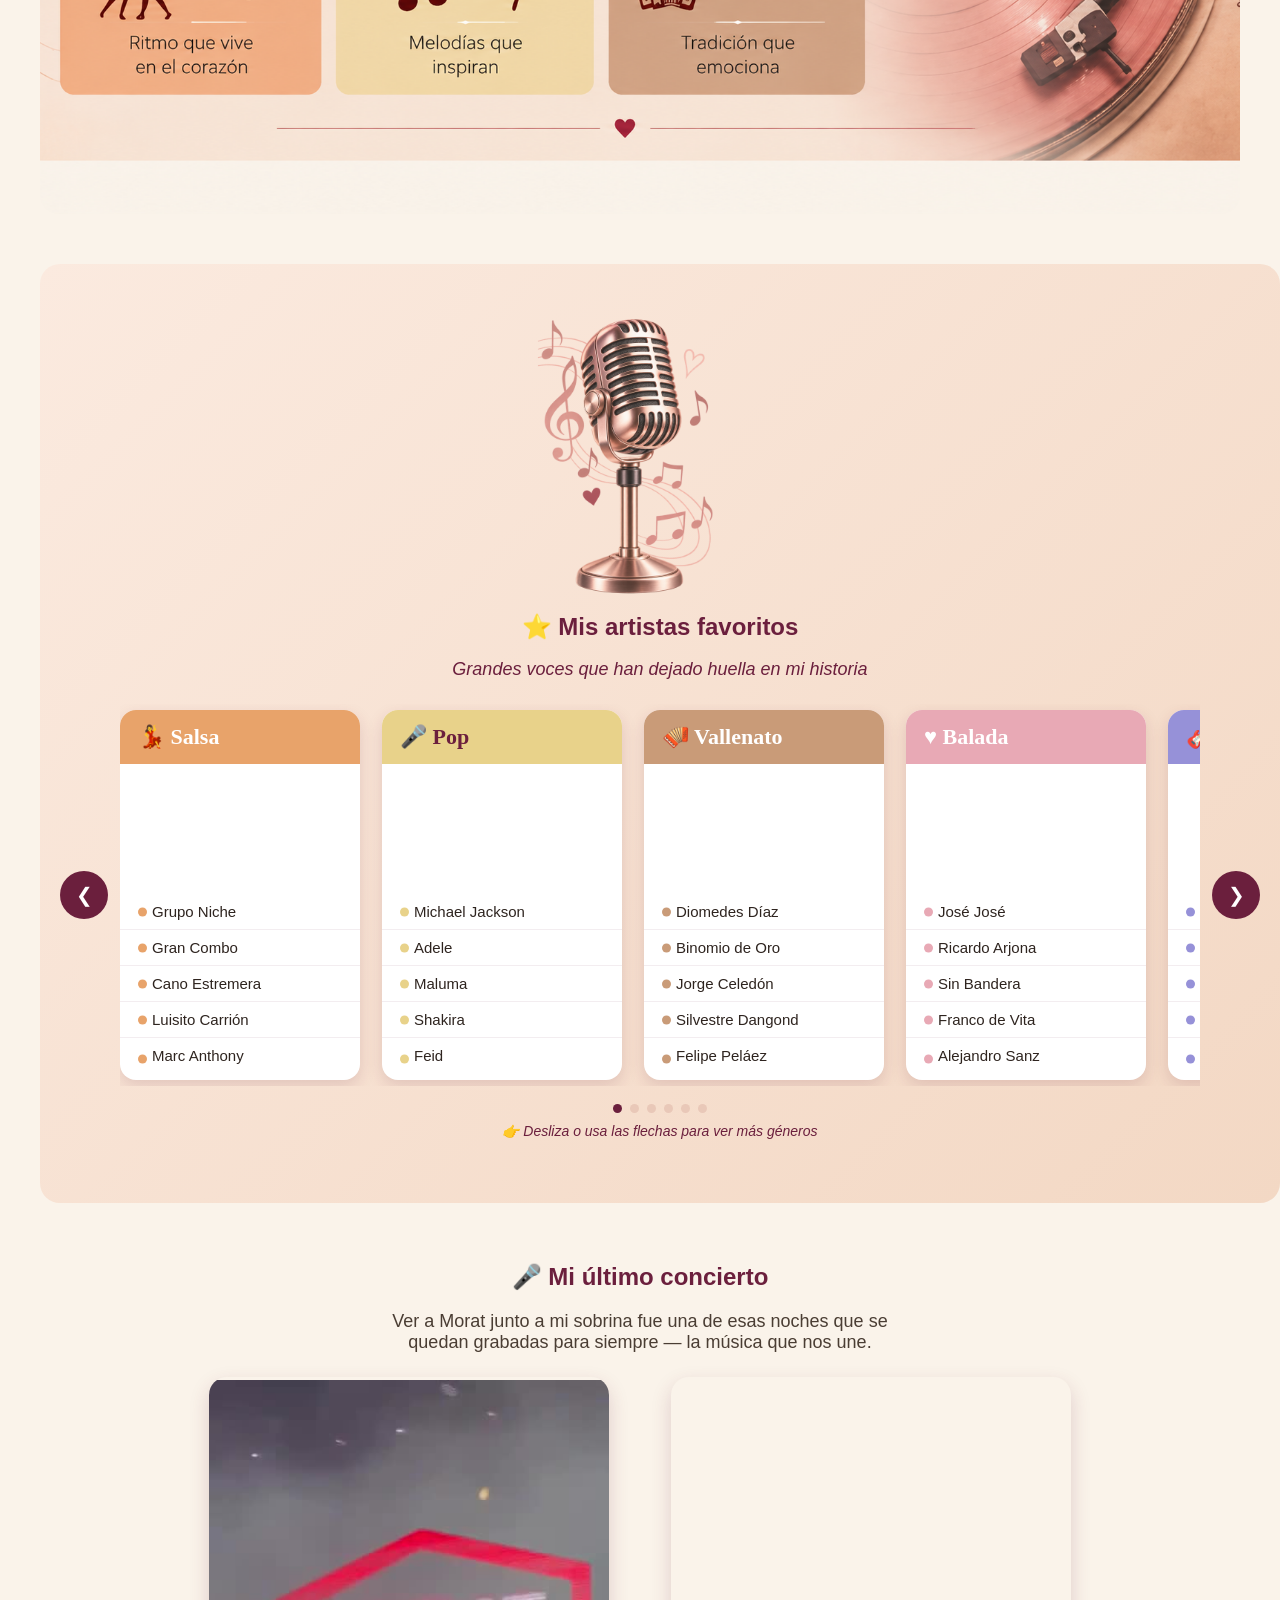
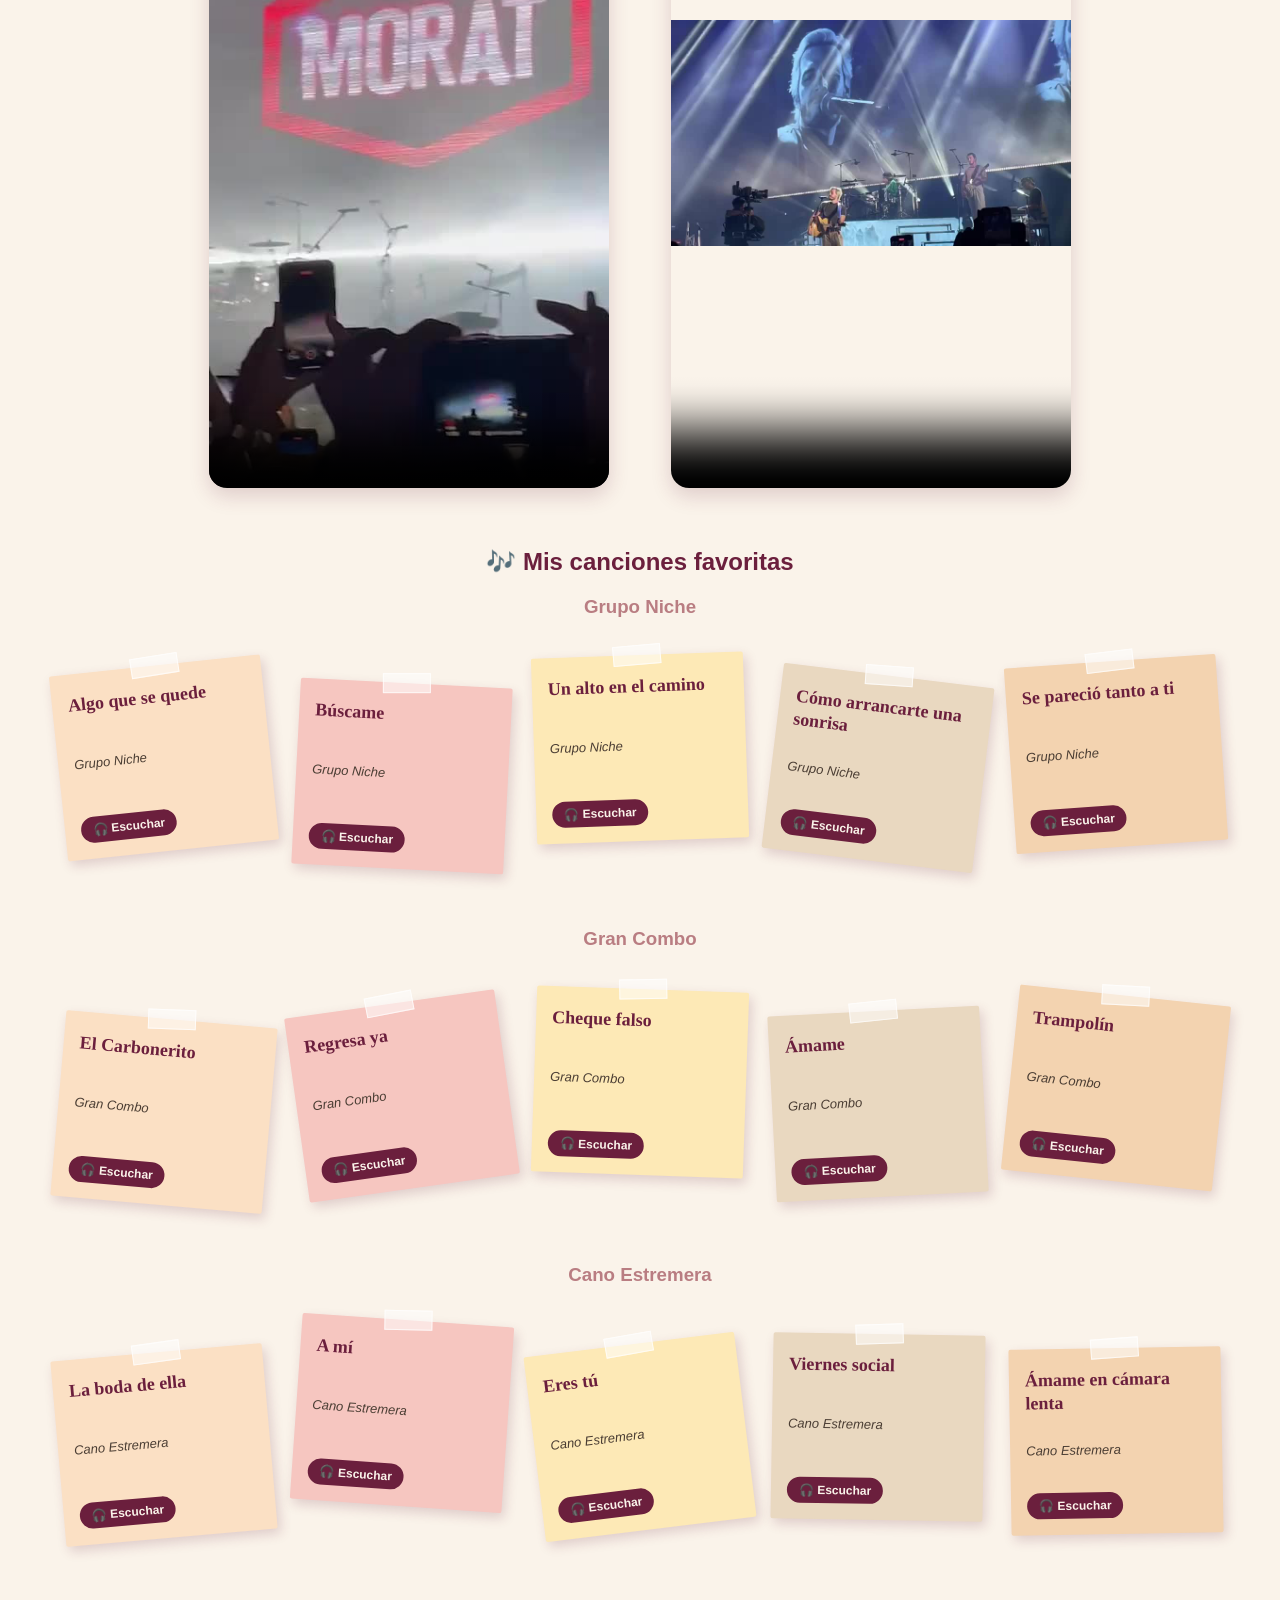
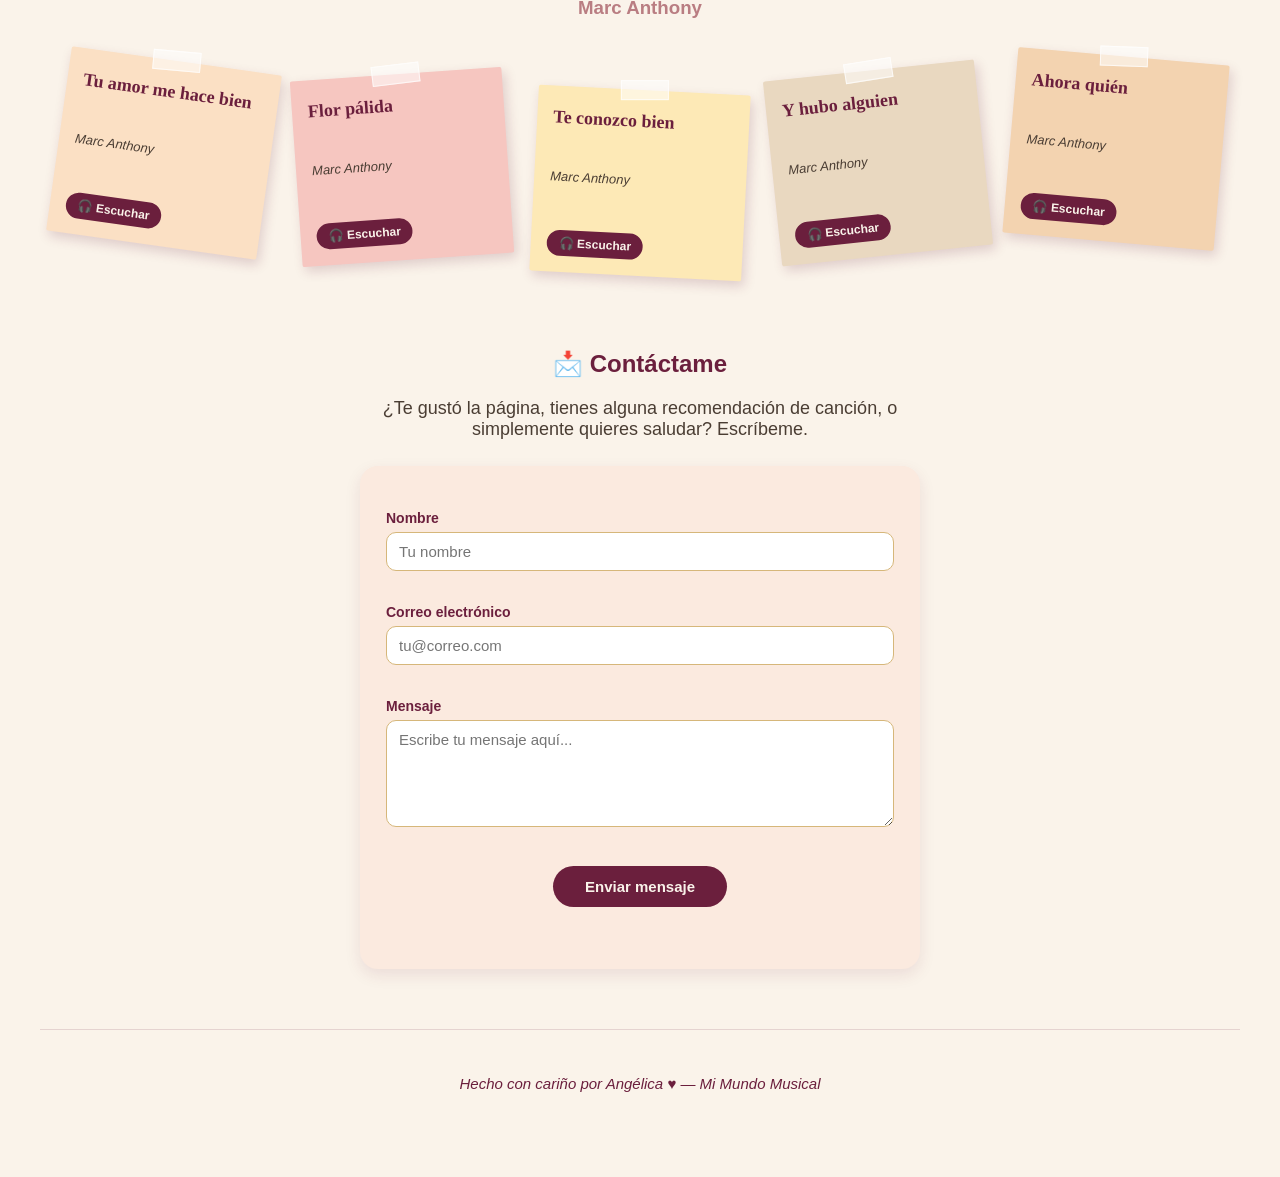
==== commit c33e09ce: "Add files via upload" ====
--- a/index.html
+++ b/index.html
@@ -7,7 +7,7 @@
 
     <title>Mi Primera Web de ANGELICA</title>
 
-    <link rel="stylesheet" href="styles.css">
+    <link rel="stylesheet" href="styles.css?v=3">
 
 </head>
 
--- a/styles.css
+++ b/styles.css
@@ -96,8 +96,10 @@
         ========================= */
 
         .encabezado {
+            background-color: #F7C331;
             background-image: url("images/Titulo ppal.png");
-            background-size: cover;
+            background-size: contain;
+            background-repeat: no-repeat;
             background-position: center;
             height: 400px;
             border-radius: 20px;
@@ -666,4 +668,4 @@
     color: #4a7a4a;
     font-weight: bold;
     margin-top: 14px;
-}
+}
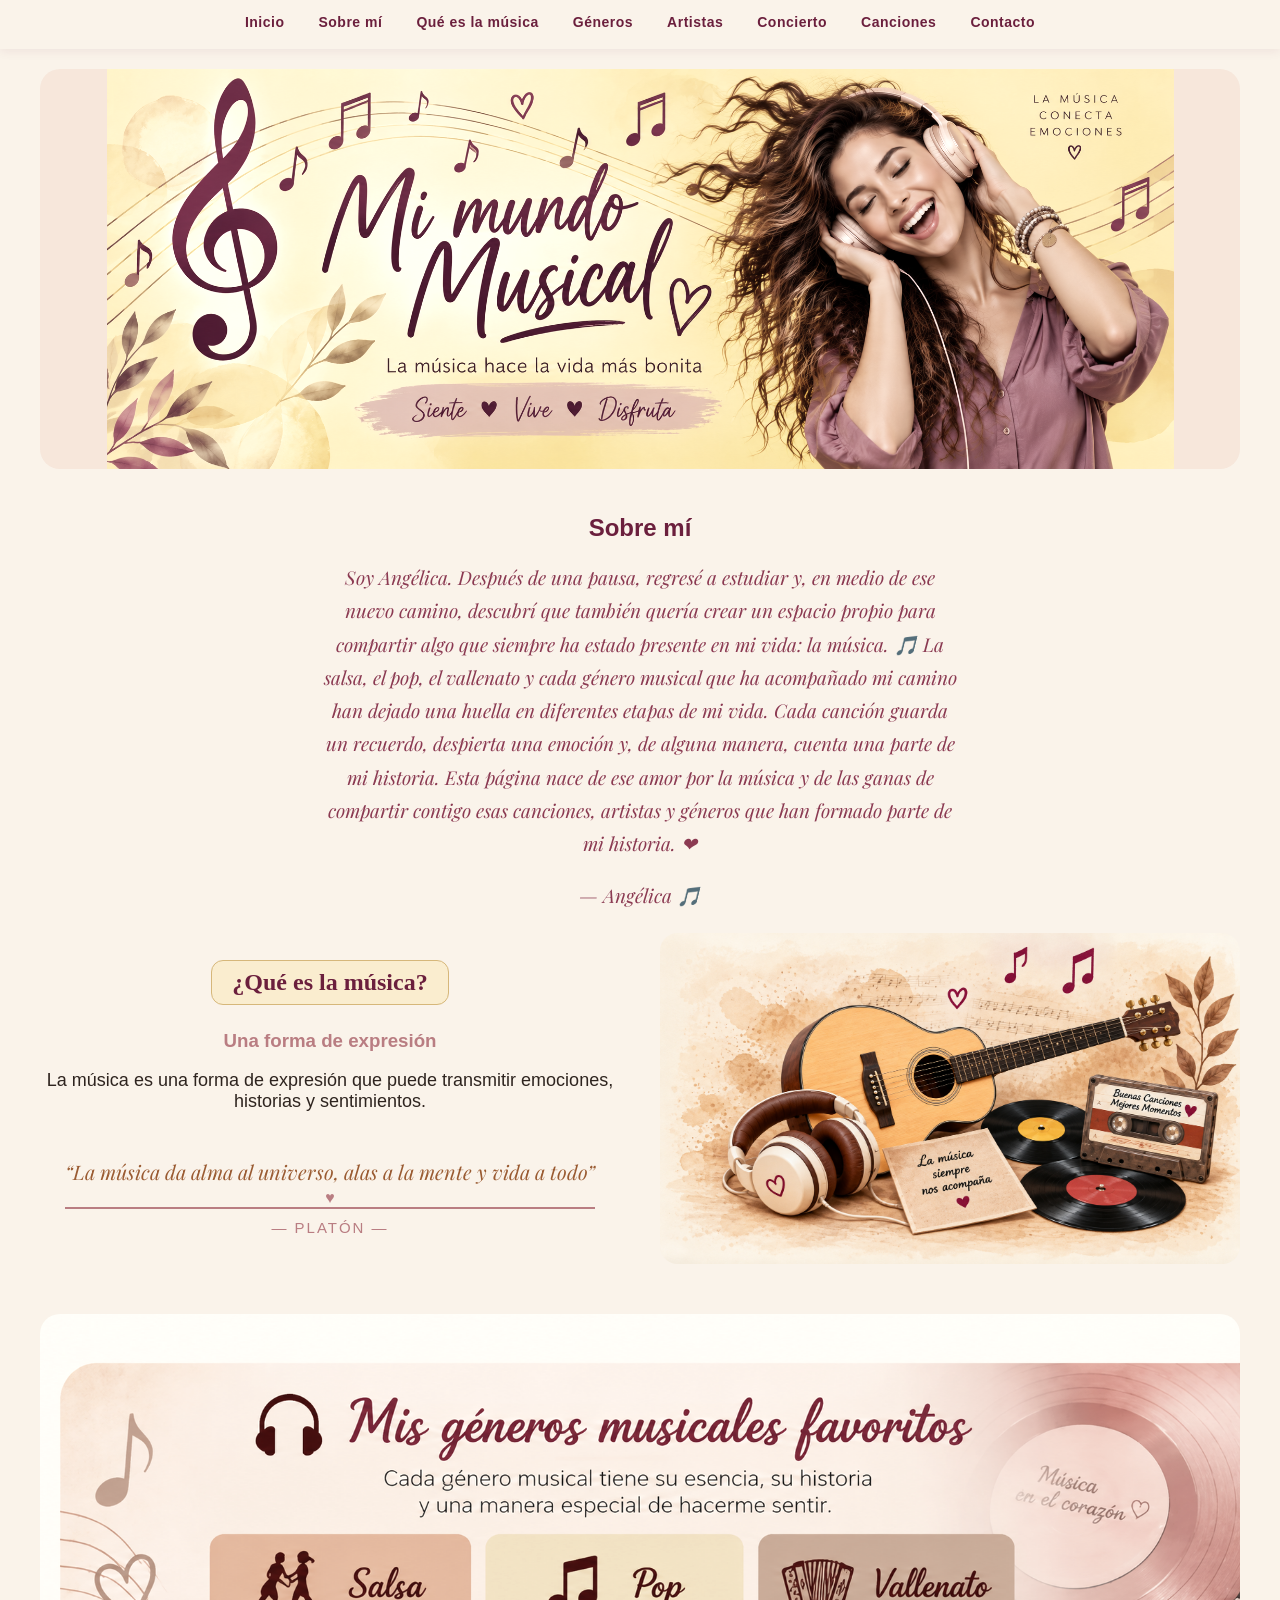
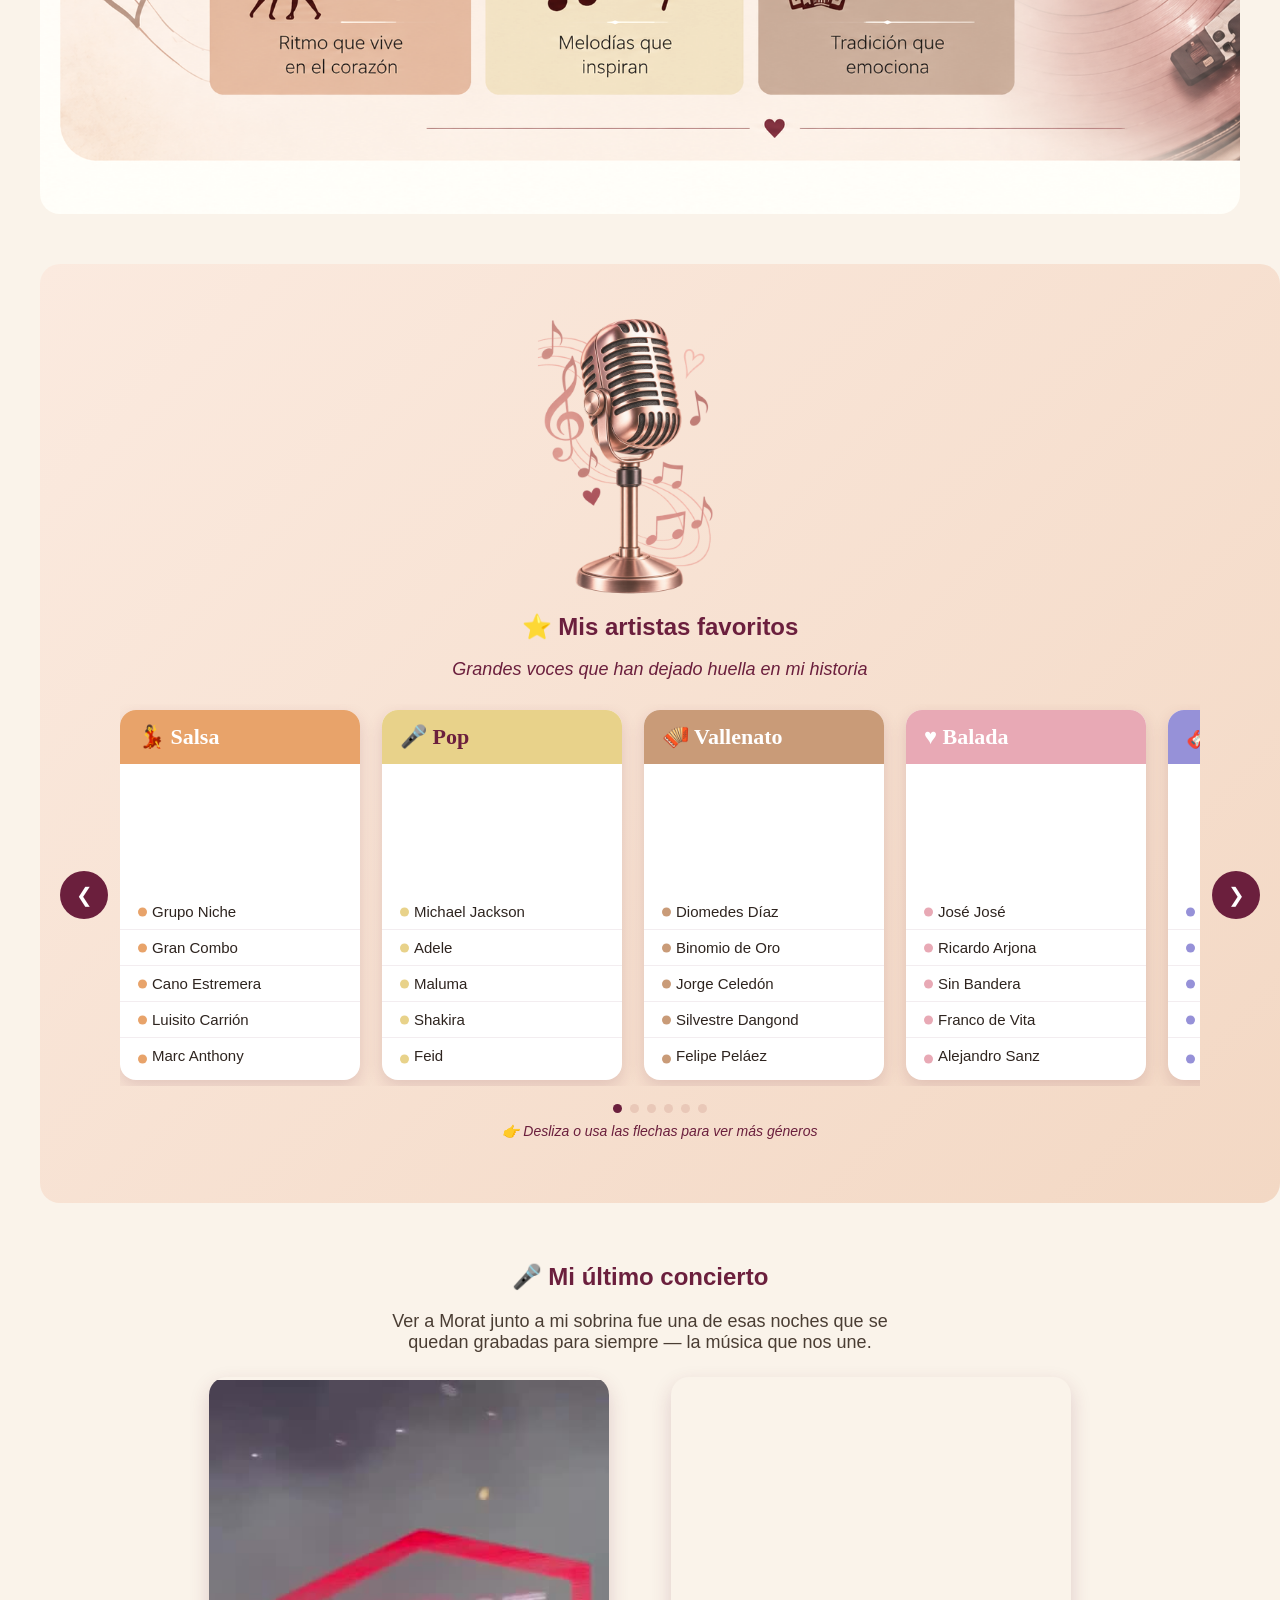
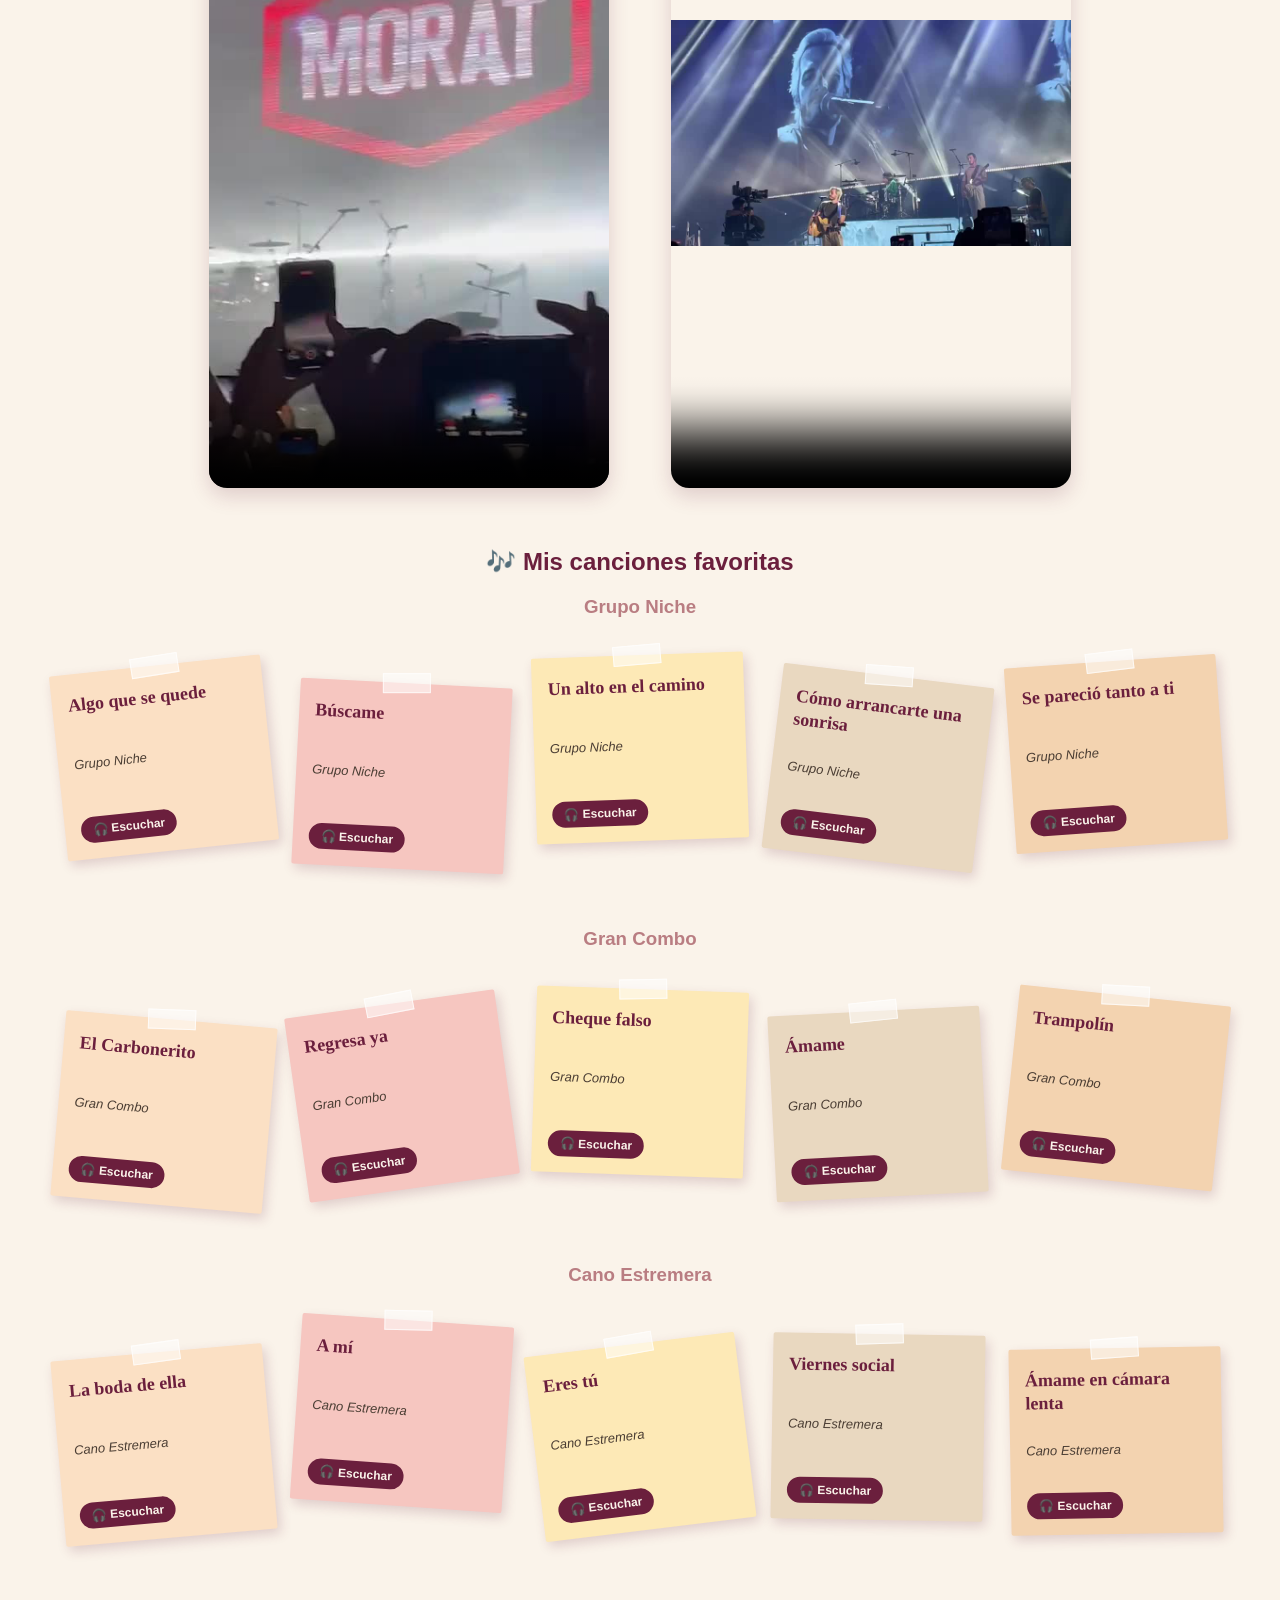
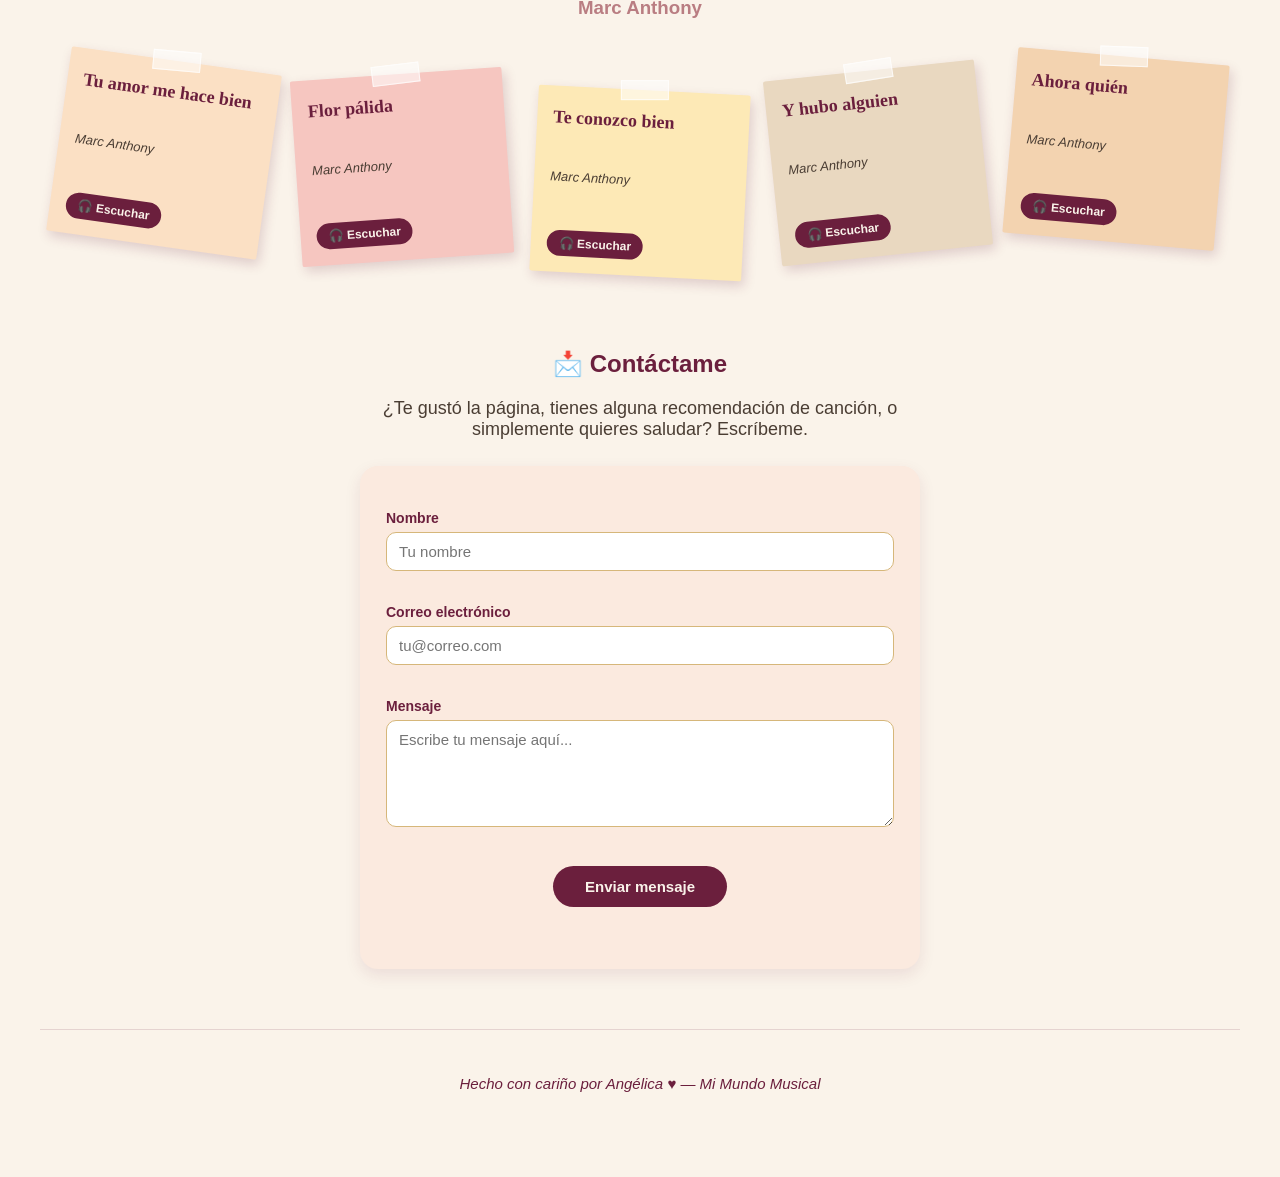
==== commit 92284d2b: "Add files via upload" ====
--- a/index.html
+++ b/index.html
@@ -1,406 +1,406 @@
-<!DOCTYPE html>
-<html lang="es">
-
-<head>
-    <meta charset="UTF-8">
-    <meta name="viewport" content="width=device-width, initial-scale=1.0">
-
-    <title>Mi Primera Web de ANGELICA</title>
-
-    <link rel="stylesheet" href="styles.css?v=3">
-
-</head>
-
-
-<body>
-
-    <nav class="menu-principal">
-        <a href="#inicio">Inicio</a>
-        <a href="#sobre-mi">Sobre mí</a>
-        <a href="#que-es-musica">Qué es la música</a>
-        <a href="#generos">Géneros</a>
-        <a href="#artistas">Artistas</a>
-        <a href="#concierto">Concierto</a>
-        <a href="#canciones">Canciones</a>
-        <a href="#contacto">Contacto</a>
-    </nav>
-
-
-    <!-- =========================
-         ENCABEZADO
-    ========================= -->
-
-    <div class="encabezado" id="inicio">
-    </div>
-
-
-    <!-- =========================
-         SOBRE MÍ
-    ========================= -->
-
-    <section class="sobre-mi" id="sobre-mi">
-        <h2>Sobre mí</h2>
-        <p>
-            Soy Angélica. Después de una pausa, regresé a estudiar y, en medio de ese nuevo camino,
-            descubrí que también quería crear un espacio propio para compartir algo que siempre ha estado presente
-            en mi vida: la música. 🎵
-            La salsa, el pop, el vallenato y cada género musical que ha acompañado mi camino han dejado una huella
-            en diferentes etapas de mi vida. Cada canción guarda un recuerdo, despierta una emoción y, de alguna manera,
-            cuenta una parte de mi historia.
-            Esta página nace de ese amor por la música y de las ganas de compartir contigo esas canciones, artistas y
-            géneros que han formado parte de mi historia. ❤
-        </p>
-
-        <p class="firma-sobre-mi">— Angélica 🎵</p>
-    </section>
-
-
-    <!-- =========================
-         ¿QUÉ ES LA MÚSICA?
-    ========================= -->
-
-    <div class="seccion-musica" id="que-es-musica">
-
-        <div class="texto-musica">
-
-            <div class="caja-musica">
-                <h2>¿Qué es la música?</h2>
-            </div>
-
-            <h3>Una forma de expresión</h3>
-
-            <p class="descripcion-musica">
-                La música es una forma de expresión que puede transmitir
-                emociones, historias y sentimientos.
-            </p>
-
-            <div class="cita-container">
-
-                <p class="frase-platon">
-                    “La música da alma al universo, alas a la mente y vida a todo”
-                </p>
-
-                <div class="separador">
-                    <span>♥</span>
-                </div>
-
-                <p class="autor-platon">
-                    — PLATÓN —
-                </p>
-
-            </div>
-
-        </div>
-
-
-        <div class="imagen-musica">
-
-            <img src="images/musica.png" alt="La música">
-
-        </div>
-
-    </div>
-
-
-    <!-- =========================
-         MIS GÉNEROS MUSICALES
-    ========================= -->
-
-    <section class="generos-musicales" id="generos">
-    </section>
-
-    <!-- =========================
-         MIS ARTISTAS FAVORITOS (CARRUSEL)
-    ========================= -->
-    <section class="artistas-favoritos" id="artistas">
-
-        <img src="images/microfono-decorativo.png" alt="" class="decoracion-microfono">
-
-        <h2>⭐ Mis artistas favoritos</h2>
-        <p>Grandes voces que han dejado huella en mi historia</p>
-
-        <div class="carrusel-contenedor">
-
-            <button class="flecha izquierda" onclick="moverCarrusel(-1)">❮</button>
-
-            <div class="carrusel" id="carrusel">
-
-                <div class="tarjeta-artista salsa">
-                    <h3>💃 Salsa</h3>
-                    <div class="tarjeta-foto"></div>
-                    <p>Grupo Niche</p>
-                    <p>Gran Combo</p>
-                    <p>Cano Estremera</p>
-                    <p>Luisito Carrión</p>
-                    <p>Marc Anthony</p>
-                </div>
-
-                <div class="tarjeta-artista pop">
-                    <h3>🎤 Pop</h3>
-                    <div class="tarjeta-foto"></div>
-                    <p>Michael Jackson</p>
-                    <p>Adele</p>
-                    <p>Maluma</p>
-                    <p>Shakira</p>
-                    <p>Feid</p>
-                </div>
-
-                <div class="tarjeta-artista vallenato">
-                    <h3>🪗 Vallenato</h3>
-                    <div class="tarjeta-foto"></div>
-                    <p>Diomedes Díaz</p>
-                    <p>Binomio de Oro</p>
-                    <p>Jorge Celedón</p>
-                    <p>Silvestre Dangond</p>
-                    <p>Felipe Peláez</p>
-                </div>
-
-                <div class="tarjeta-artista balada">
-                    <h3>♥ Balada</h3>
-                    <div class="tarjeta-foto"></div>
-                    <p>José José</p>
-                    <p>Ricardo Arjona</p>
-                    <p>Sin Bandera</p>
-                    <p>Franco de Vita</p>
-                    <p>Alejandro Sanz</p>
-                </div>
-
-                <div class="tarjeta-artista bachata">
-                    <h3>🎸 Bachata</h3>
-                    <div class="tarjeta-foto"></div>
-                    <p>Romeo Santos</p>
-                    <p>Aventura</p>
-                    <p>Prince Royce</p>
-                    <p>Dani J</p>
-                    <p>Juan Luis Guerra</p>
-                </div>
-
-                <div class="tarjeta-artista merengue">
-                    <h3>🎉 Merengue</h3>
-                    <div class="tarjeta-foto"></div>
-                    <p>Juan Luis Guerra</p>
-                    <p>Milly Quezada</p>
-                    <p>Bonny Cepeda</p>
-                    <p>Fernando Villalona</p>
-                    <p>Sergio Vargas</p>
-                </div>
-
-            </div>
-
-            <button class="flecha derecha" onclick="moverCarrusel(1)">❯</button>
-
-        </div>
-
-        <div class="carrusel-dots" id="carrusel-dots">
-            <span class="activo" onclick="irATarjeta(0)"></span>
-            <span onclick="irATarjeta(1)"></span>
-            <span onclick="irATarjeta(2)"></span>
-            <span onclick="irATarjeta(3)"></span>
-            <span onclick="irATarjeta(4)"></span>
-            <span onclick="irATarjeta(5)"></span>
-        </div>
-
-        <p class="carrusel-hint">👉 Desliza o usa las flechas para ver más géneros</p>
-
-    </section>
-
-
-    <!-- =========================
-         MI ÚLTIMO CONCIERTO
-    ========================= -->
-
-    <section class="mi-concierto" id="concierto">
-        <h2>🎤 Mi último concierto</h2>
-        <p class="intro">
-            Ver a Morat junto a mi sobrina fue una de esas noches que se quedan grabadas para siempre —
-            la música que nos une.
-        </p>
-        <div class="galeria-videos">
-            <div class="video-contenedor">
-                <video controls poster="images/concierto-poster-1.jpg">
-                    <source src="images/concierto-morat-1.mp4" type="video/mp4">
-                    Tu navegador no soporta video HTML5.
-                </video>
-            </div>
-            <div class="video-contenedor">
-                <video controls poster="images/concierto-poster-2.jpg">
-                    <source src="images/concierto-morat-2.mp4" type="video/mp4">
-                    Tu navegador no soporta video HTML5.
-                </video>
-            </div>
-        </div>
-    </section>
-
-
-    <!-- =========================
-         MIS CANCIONES FAVORITAS
-    ========================= -->
-
-    <section class="canciones-favoritas" id="canciones">
-
-        <h2 style="text-align:center;">🎶 Mis canciones favoritas</h2>
-
-        <div class="artista-grupo">
-            <h3 style="text-align:center;">Grupo Niche</h3>
-            <div class="grupo-notas">
-                <div class="nota-adhesiva" style="transform: rotate(-6deg); margin-top: 4px;">
-                    <div class="nota-titulo">Algo que se quede</div>
-                    <div class="nota-artista">Grupo Niche</div>
-                    <a class="nota-boton" href="https://www.youtube.com/results?search_query=Grupo+Niche+Algo+que+se+quede" target="_blank">🎧 Escuchar</a>
-                </div>
-                <div class="nota-adhesiva" style="transform: rotate(3deg); margin-top: 22px;">
-                    <div class="nota-titulo">Búscame</div>
-                    <div class="nota-artista">Grupo Niche</div>
-                    <a class="nota-boton" href="https://www.youtube.com/results?search_query=Grupo+Niche+Buscame" target="_blank">🎧 Escuchar</a>
-                </div>
-                <div class="nota-adhesiva" style="transform: rotate(-2deg); margin-top: -6px;">
-                    <div class="nota-titulo">Un alto en el camino</div>
-                    <div class="nota-artista">Grupo Niche</div>
-                    <a class="nota-boton" href="https://www.youtube.com/results?search_query=Grupo+Niche+Un+alto+en+el+camino" target="_blank">🎧 Escuchar</a>
-                </div>
-                <div class="nota-adhesiva" style="transform: rotate(7deg); margin-top: 14px;">
-                    <div class="nota-titulo">Cómo arrancarte una sonrisa</div>
-                    <div class="nota-artista">Grupo Niche</div>
-                    <a class="nota-boton" href="https://www.youtube.com/results?search_query=Grupo+Niche+Como+arrancarte+una+sonrisa" target="_blank">🎧 Escuchar</a>
-                </div>
-                <div class="nota-adhesiva" style="transform: rotate(-4deg); margin-top: 0px;">
-                    <div class="nota-titulo">Se pareció tanto a ti</div>
-                    <div class="nota-artista">Grupo Niche</div>
-                    <a class="nota-boton" href="https://www.youtube.com/results?search_query=Grupo+Niche+Se+parecio+tanto+a+ti" target="_blank">🎧 Escuchar</a>
-                </div>
-            </div>
-        </div>
-
-        <div class="artista-grupo">
-            <h3 style="text-align:center;">Gran Combo</h3>
-            <div class="grupo-notas">
-                <div class="nota-adhesiva" style="transform: rotate(5deg); margin-top: 26px;">
-                    <div class="nota-titulo">El Carbonerito</div>
-                    <div class="nota-artista">Gran Combo</div>
-                    <a class="nota-boton" href="https://www.youtube.com/results?search_query=Gran+Combo+El+Carbonerito" target="_blank">🎧 Escuchar</a>
-                </div>
-                <div class="nota-adhesiva" style="transform: rotate(-8deg); margin-top: 10px;">
-                    <div class="nota-titulo">Regresa ya</div>
-                    <div class="nota-artista">Gran Combo</div>
-                    <a class="nota-boton" href="https://www.youtube.com/results?search_query=Gran+Combo+Regresa+a+mi" target="_blank">🎧 Escuchar</a>
-                </div>
-                <div class="nota-adhesiva" style="transform: rotate(2deg); margin-top: -4px;">
-                    <div class="nota-titulo">Cheque falso</div>
-                    <div class="nota-artista">Gran Combo</div>
-                    <a class="nota-boton" href="https://www.youtube.com/results?search_query=Gran+Combo+Cheque+falso" target="_blank">🎧 Escuchar</a>
-                </div>
-                <div class="nota-adhesiva" style="transform: rotate(-3deg); margin-top: 18px;">
-                    <div class="nota-titulo">Ámame</div>
-                    <div class="nota-artista">Gran Combo</div>
-                    <a class="nota-boton" href="https://www.youtube.com/results?search_query=Gran+Combo+Amame" target="_blank">🎧 Escuchar</a>
-                </div>
-                <div class="nota-adhesiva" style="transform: rotate(6deg); margin-top: 2px;">
-                    <div class="nota-titulo">Trampolín</div>
-                    <div class="nota-artista">Gran Combo</div>
-                    <a class="nota-boton" href="https://www.youtube.com/results?search_query=Gran+Combo+Trampolin" target="_blank">🎧 Escuchar</a>
-                </div>
-            </div>
-        </div>
-
-        <div class="artista-grupo">
-            <h3 style="text-align:center;">Cano Estremera</h3>
-            <div class="grupo-notas">
-                <div class="nota-adhesiva" style="transform: rotate(-5deg); margin-top: 24px;">
-                    <div class="nota-titulo">La boda de ella</div>
-                    <div class="nota-artista">Cano Estremera</div>
-                    <a class="nota-boton" href="https://www.youtube.com/results?search_query=Cano+Estremera+La+boda+de+ella" target="_blank">🎧 Escuchar</a>
-                </div>
-                <div class="nota-adhesiva" style="transform: rotate(4deg); margin-top: -8px;">
-                    <div class="nota-titulo">A mí</div>
-                    <div class="nota-artista">Cano Estremera</div>
-                    <a class="nota-boton" href="https://www.youtube.com/results?search_query=Cano+Estremera+A+mi" target="_blank">🎧 Escuchar</a>
-                </div>
-                <div class="nota-adhesiva" style="transform: rotate(-7deg); margin-top: 16px;">
-                    <div class="nota-titulo">Eres tú</div>
-                    <div class="nota-artista">Cano Estremera</div>
-                    <a class="nota-boton" href="https://www.youtube.com/results?search_query=Cano+Estremera+Eres+tu" target="_blank">🎧 Escuchar</a>
-                </div>
-                <div class="nota-adhesiva" style="transform: rotate(1deg); margin-top: 6px;">
-                    <div class="nota-titulo">Viernes social</div>
-                    <div class="nota-artista">Cano Estremera</div>
-                    <a class="nota-boton" href="https://www.youtube.com/results?search_query=Cano+Estremera+Viernes+social" target="_blank">🎧 Escuchar</a>
-                </div>
-                <div class="nota-adhesiva" style="transform: rotate(-1deg); margin-top: 20px;">
-                    <div class="nota-titulo">Ámame en cámara lenta</div>
-                    <div class="nota-artista">Cano Estremera</div>
-                    <a class="nota-boton" href="https://www.youtube.com/results?search_query=Cano+Estremera+Amame+en+camara+lenta" target="_blank">🎧 Escuchar</a>
-                </div>
-            </div>
-        </div>
-
-        <div class="artista-grupo">
-            <h3 style="text-align:center;">Marc Anthony</h3>
-            <div class="grupo-notas">
-                <div class="nota-adhesiva" style="transform: rotate(8deg); margin-top: -2px;">
-                    <div class="nota-titulo">Tu amor me hace bien</div>
-                    <div class="nota-artista">Marc Anthony</div>
-                    <a class="nota-boton" href="https://www.youtube.com/results?search_query=Marc+Anthony+Tu+amor+me+hace+bien" target="_blank">🎧 Escuchar</a>
-                </div>
-                <div class="nota-adhesiva" style="transform: rotate(-4deg); margin-top: 12px;">
-                    <div class="nota-titulo">Flor pálida</div>
-                    <div class="nota-artista">Marc Anthony</div>
-                    <a class="nota-boton" href="https://www.youtube.com/results?search_query=Marc+Anthony+Flor+palida" target="_blank">🎧 Escuchar</a>
-                </div>
-                <div class="nota-adhesiva" style="transform: rotate(3deg); margin-top: 28px;">
-                    <div class="nota-titulo">Te conozco bien</div>
-                    <div class="nota-artista">Marc Anthony</div>
-                    <a class="nota-boton" href="https://www.youtube.com/results?search_query=Marc+Anthony+Te+conozco+bien" target="_blank">🎧 Escuchar</a>
-                </div>
-                <div class="nota-adhesiva" style="transform: rotate(-6deg); margin-top: 8px;">
-                    <div class="nota-titulo">Y hubo alguien</div>
-                    <div class="nota-artista">Marc Anthony</div>
-                    <a class="nota-boton" href="https://www.youtube.com/results?search_query=Marc+Anthony+Y+hubo+alguien" target="_blank">🎧 Escuchar</a>
-                </div>
-                <div class="nota-adhesiva" style="transform: rotate(5deg); margin-top: -6px;">
-                    <div class="nota-titulo">Ahora quién</div>
-                    <div class="nota-artista">Marc Anthony</div>
-                    <a class="nota-boton" href="https://www.youtube.com/results?search_query=Marc+Anthony+Ahora+quien" target="_blank">🎧 Escuchar</a>
-                </div>
-            </div>
-        </div>
-
-    </section>
-
-    <!-- =========================
-         CONTACTO
-    ========================= -->
-
-    <section class="contacto" id="contacto">
-        <h2>📩 Contáctame</h2>
-        <p class="contacto-intro">¿Te gustó la página, tienes alguna recomendación de canción, o simplemente quieres saludar? Escríbeme.</p>
-
-        <form id="formulario-contacto" class="formulario-contacto" novalidate>
-
-            <label for="nombre">Nombre</label>
-            <input type="text" id="nombre" name="nombre" placeholder="Tu nombre">
-            <span class="error" id="error-nombre"></span>
-
-            <label for="correo">Correo electrónico</label>
-            <input type="email" id="correo" name="correo" placeholder="tu@correo.com">
-            <span class="error" id="error-correo"></span>
-
-            <label for="mensaje">Mensaje</label>
-            <textarea id="mensaje" name="mensaje" rows="5" placeholder="Escribe tu mensaje aquí..."></textarea>
-            <span class="error" id="error-mensaje"></span>
-
-            <button type="submit" class="boton-enviar">Enviar mensaje</button>
-
-            <p class="confirmacion" id="confirmacion"></p>
-
-        </form>
-    </section>
-
-    <footer class="pie-pagina">
-        <p>Hecho con cariño por Angélica ♥ — Mi Mundo Musical</p>
-    </footer>
-
-    <script src="script.js"></script>
-
-</body>
-
-</html>+<!DOCTYPE html>
+<html lang="es">
+
+<head>
+    <meta charset="UTF-8">
+    <meta name="viewport" content="width=device-width, initial-scale=1.0">
+
+    <title>Mi Primera Web de ANGELICA</title>
+
+    <link rel="stylesheet" href="styles.css?v=5">
+
+</head>
+
+
+<body>
+
+    <nav class="menu-principal">
+        <a href="#inicio">Inicio</a>
+        <a href="#sobre-mi">Sobre mí</a>
+        <a href="#que-es-musica">Qué es la música</a>
+        <a href="#generos">Géneros</a>
+        <a href="#artistas">Artistas</a>
+        <a href="#concierto">Concierto</a>
+        <a href="#canciones">Canciones</a>
+        <a href="#contacto">Contacto</a>
+    </nav>
+
+
+    <!-- =========================
+         ENCABEZADO
+    ========================= -->
+
+    <div class="encabezado" id="inicio">
+    </div>
+
+
+    <!-- =========================
+         SOBRE MÍ
+    ========================= -->
+
+    <section class="sobre-mi" id="sobre-mi">
+        <h2>Sobre mí</h2>
+        <p>
+            Soy Angélica. Después de una pausa, regresé a estudiar y, en medio de ese nuevo camino,
+            descubrí que también quería crear un espacio propio para compartir algo que siempre ha estado presente
+            en mi vida: la música. 🎵
+            La salsa, el pop, el vallenato y cada género musical que ha acompañado mi camino han dejado una huella
+            en diferentes etapas de mi vida. Cada canción guarda un recuerdo, despierta una emoción y, de alguna manera,
+            cuenta una parte de mi historia.
+            Esta página nace de ese amor por la música y de las ganas de compartir contigo esas canciones, artistas y
+            géneros que han formado parte de mi historia. ❤
+        </p>
+
+        <p class="firma-sobre-mi">— Angélica 🎵</p>
+    </section>
+
+
+    <!-- =========================
+         ¿QUÉ ES LA MÚSICA?
+    ========================= -->
+
+    <div class="seccion-musica" id="que-es-musica">
+
+        <div class="texto-musica">
+
+            <div class="caja-musica">
+                <h2>¿Qué es la música?</h2>
+            </div>
+
+            <h3>Una forma de expresión</h3>
+
+            <p class="descripcion-musica">
+                La música es una forma de expresión que puede transmitir
+                emociones, historias y sentimientos.
+            </p>
+
+            <div class="cita-container">
+
+                <p class="frase-platon">
+                    “La música da alma al universo, alas a la mente y vida a todo”
+                </p>
+
+                <div class="separador">
+                    <span>♥</span>
+                </div>
+
+                <p class="autor-platon">
+                    — PLATÓN —
+                </p>
+
+            </div>
+
+        </div>
+
+
+        <div class="imagen-musica">
+
+            <img src="images/musica.png" alt="La música">
+
+        </div>
+
+    </div>
+
+
+    <!-- =========================
+         MIS GÉNEROS MUSICALES
+    ========================= -->
+
+    <section class="generos-musicales" id="generos">
+    </section>
+
+    <!-- =========================
+         MIS ARTISTAS FAVORITOS (CARRUSEL)
+    ========================= -->
+    <section class="artistas-favoritos" id="artistas">
+
+        <img src="images/microfono-decorativo.png" alt="" class="decoracion-microfono">
+
+        <h2>⭐ Mis artistas favoritos</h2>
+        <p>Grandes voces que han dejado huella en mi historia</p>
+
+        <div class="carrusel-contenedor">
+
+            <button class="flecha izquierda" onclick="moverCarrusel(-1)">❮</button>
+
+            <div class="carrusel" id="carrusel">
+
+                <div class="tarjeta-artista salsa">
+                    <h3>💃 Salsa</h3>
+                    <div class="tarjeta-foto"></div>
+                    <p>Grupo Niche</p>
+                    <p>Gran Combo</p>
+                    <p>Cano Estremera</p>
+                    <p>Luisito Carrión</p>
+                    <p>Marc Anthony</p>
+                </div>
+
+                <div class="tarjeta-artista pop">
+                    <h3>🎤 Pop</h3>
+                    <div class="tarjeta-foto"></div>
+                    <p>Michael Jackson</p>
+                    <p>Adele</p>
+                    <p>Maluma</p>
+                    <p>Shakira</p>
+                    <p>Feid</p>
+                </div>
+
+                <div class="tarjeta-artista vallenato">
+                    <h3>🪗 Vallenato</h3>
+                    <div class="tarjeta-foto"></div>
+                    <p>Diomedes Díaz</p>
+                    <p>Binomio de Oro</p>
+                    <p>Jorge Celedón</p>
+                    <p>Silvestre Dangond</p>
+                    <p>Felipe Peláez</p>
+                </div>
+
+                <div class="tarjeta-artista balada">
+                    <h3>♥ Balada</h3>
+                    <div class="tarjeta-foto"></div>
+                    <p>José José</p>
+                    <p>Ricardo Arjona</p>
+                    <p>Sin Bandera</p>
+                    <p>Franco de Vita</p>
+                    <p>Alejandro Sanz</p>
+                </div>
+
+                <div class="tarjeta-artista bachata">
+                    <h3>🎸 Bachata</h3>
+                    <div class="tarjeta-foto"></div>
+                    <p>Romeo Santos</p>
+                    <p>Aventura</p>
+                    <p>Prince Royce</p>
+                    <p>Dani J</p>
+                    <p>Juan Luis Guerra</p>
+                </div>
+
+                <div class="tarjeta-artista merengue">
+                    <h3>🎉 Merengue</h3>
+                    <div class="tarjeta-foto"></div>
+                    <p>Juan Luis Guerra</p>
+                    <p>Milly Quezada</p>
+                    <p>Bonny Cepeda</p>
+                    <p>Fernando Villalona</p>
+                    <p>Sergio Vargas</p>
+                </div>
+
+            </div>
+
+            <button class="flecha derecha" onclick="moverCarrusel(1)">❯</button>
+
+        </div>
+
+        <div class="carrusel-dots" id="carrusel-dots">
+            <span class="activo" onclick="irATarjeta(0)"></span>
+            <span onclick="irATarjeta(1)"></span>
+            <span onclick="irATarjeta(2)"></span>
+            <span onclick="irATarjeta(3)"></span>
+            <span onclick="irATarjeta(4)"></span>
+            <span onclick="irATarjeta(5)"></span>
+        </div>
+
+        <p class="carrusel-hint">👉 Desliza o usa las flechas para ver más géneros</p>
+
+    </section>
+
+
+    <!-- =========================
+         MI ÚLTIMO CONCIERTO
+    ========================= -->
+
+    <section class="mi-concierto" id="concierto">
+        <h2>🎤 Mi último concierto</h2>
+        <p class="intro">
+            Ver a Morat junto a mi sobrina fue una de esas noches que se quedan grabadas para siempre —
+            la música que nos une.
+        </p>
+        <div class="galeria-videos">
+            <div class="video-contenedor">
+                <video controls poster="images/concierto-poster-1.jpg">
+                    <source src="images/concierto-morat-1.mp4" type="video/mp4">
+                    Tu navegador no soporta video HTML5.
+                </video>
+            </div>
+            <div class="video-contenedor">
+                <video controls poster="images/concierto-poster-2.jpg">
+                    <source src="images/concierto-morat-2.mp4" type="video/mp4">
+                    Tu navegador no soporta video HTML5.
+                </video>
+            </div>
+        </div>
+    </section>
+
+
+    <!-- =========================
+         MIS CANCIONES FAVORITAS
+    ========================= -->
+
+    <section class="canciones-favoritas" id="canciones">
+
+        <h2 style="text-align:center;">🎶 Mis canciones favoritas</h2>
+
+        <div class="artista-grupo">
+            <h3 style="text-align:center;">Grupo Niche</h3>
+            <div class="grupo-notas">
+                <div class="nota-adhesiva" style="transform: rotate(-6deg); margin-top: 4px;">
+                    <div class="nota-titulo">Algo que se quede</div>
+                    <div class="nota-artista">Grupo Niche</div>
+                    <a class="nota-boton" href="https://www.youtube.com/results?search_query=Grupo+Niche+Algo+que+se+quede" target="_blank">🎧 Escuchar</a>
+                </div>
+                <div class="nota-adhesiva" style="transform: rotate(3deg); margin-top: 22px;">
+                    <div class="nota-titulo">Búscame</div>
+                    <div class="nota-artista">Grupo Niche</div>
+                    <a class="nota-boton" href="https://www.youtube.com/results?search_query=Grupo+Niche+Buscame" target="_blank">🎧 Escuchar</a>
+                </div>
+                <div class="nota-adhesiva" style="transform: rotate(-2deg); margin-top: -6px;">
+                    <div class="nota-titulo">Un alto en el camino</div>
+                    <div class="nota-artista">Grupo Niche</div>
+                    <a class="nota-boton" href="https://www.youtube.com/results?search_query=Grupo+Niche+Un+alto+en+el+camino" target="_blank">🎧 Escuchar</a>
+                </div>
+                <div class="nota-adhesiva" style="transform: rotate(7deg); margin-top: 14px;">
+                    <div class="nota-titulo">Cómo arrancarte una sonrisa</div>
+                    <div class="nota-artista">Grupo Niche</div>
+                    <a class="nota-boton" href="https://www.youtube.com/results?search_query=Grupo+Niche+Como+arrancarte+una+sonrisa" target="_blank">🎧 Escuchar</a>
+                </div>
+                <div class="nota-adhesiva" style="transform: rotate(-4deg); margin-top: 0px;">
+                    <div class="nota-titulo">Se pareció tanto a ti</div>
+                    <div class="nota-artista">Grupo Niche</div>
+                    <a class="nota-boton" href="https://www.youtube.com/results?search_query=Grupo+Niche+Se+parecio+tanto+a+ti" target="_blank">🎧 Escuchar</a>
+                </div>
+            </div>
+        </div>
+
+        <div class="artista-grupo">
+            <h3 style="text-align:center;">Gran Combo</h3>
+            <div class="grupo-notas">
+                <div class="nota-adhesiva" style="transform: rotate(5deg); margin-top: 26px;">
+                    <div class="nota-titulo">El Carbonerito</div>
+                    <div class="nota-artista">Gran Combo</div>
+                    <a class="nota-boton" href="https://www.youtube.com/results?search_query=Gran+Combo+El+Carbonerito" target="_blank">🎧 Escuchar</a>
+                </div>
+                <div class="nota-adhesiva" style="transform: rotate(-8deg); margin-top: 10px;">
+                    <div class="nota-titulo">Regresa ya</div>
+                    <div class="nota-artista">Gran Combo</div>
+                    <a class="nota-boton" href="https://www.youtube.com/results?search_query=Gran+Combo+Regresa+a+mi" target="_blank">🎧 Escuchar</a>
+                </div>
+                <div class="nota-adhesiva" style="transform: rotate(2deg); margin-top: -4px;">
+                    <div class="nota-titulo">Cheque falso</div>
+                    <div class="nota-artista">Gran Combo</div>
+                    <a class="nota-boton" href="https://www.youtube.com/results?search_query=Gran+Combo+Cheque+falso" target="_blank">🎧 Escuchar</a>
+                </div>
+                <div class="nota-adhesiva" style="transform: rotate(-3deg); margin-top: 18px;">
+                    <div class="nota-titulo">Ámame</div>
+                    <div class="nota-artista">Gran Combo</div>
+                    <a class="nota-boton" href="https://www.youtube.com/results?search_query=Gran+Combo+Amame" target="_blank">🎧 Escuchar</a>
+                </div>
+                <div class="nota-adhesiva" style="transform: rotate(6deg); margin-top: 2px;">
+                    <div class="nota-titulo">Trampolín</div>
+                    <div class="nota-artista">Gran Combo</div>
+                    <a class="nota-boton" href="https://www.youtube.com/results?search_query=Gran+Combo+Trampolin" target="_blank">🎧 Escuchar</a>
+                </div>
+            </div>
+        </div>
+
+        <div class="artista-grupo">
+            <h3 style="text-align:center;">Cano Estremera</h3>
+            <div class="grupo-notas">
+                <div class="nota-adhesiva" style="transform: rotate(-5deg); margin-top: 24px;">
+                    <div class="nota-titulo">La boda de ella</div>
+                    <div class="nota-artista">Cano Estremera</div>
+                    <a class="nota-boton" href="https://www.youtube.com/results?search_query=Cano+Estremera+La+boda+de+ella" target="_blank">🎧 Escuchar</a>
+                </div>
+                <div class="nota-adhesiva" style="transform: rotate(4deg); margin-top: -8px;">
+                    <div class="nota-titulo">A mí</div>
+                    <div class="nota-artista">Cano Estremera</div>
+                    <a class="nota-boton" href="https://www.youtube.com/results?search_query=Cano+Estremera+A+mi" target="_blank">🎧 Escuchar</a>
+                </div>
+                <div class="nota-adhesiva" style="transform: rotate(-7deg); margin-top: 16px;">
+                    <div class="nota-titulo">Eres tú</div>
+                    <div class="nota-artista">Cano Estremera</div>
+                    <a class="nota-boton" href="https://www.youtube.com/results?search_query=Cano+Estremera+Eres+tu" target="_blank">🎧 Escuchar</a>
+                </div>
+                <div class="nota-adhesiva" style="transform: rotate(1deg); margin-top: 6px;">
+                    <div class="nota-titulo">Viernes social</div>
+                    <div class="nota-artista">Cano Estremera</div>
+                    <a class="nota-boton" href="https://www.youtube.com/results?search_query=Cano+Estremera+Viernes+social" target="_blank">🎧 Escuchar</a>
+                </div>
+                <div class="nota-adhesiva" style="transform: rotate(-1deg); margin-top: 20px;">
+                    <div class="nota-titulo">Ámame en cámara lenta</div>
+                    <div class="nota-artista">Cano Estremera</div>
+                    <a class="nota-boton" href="https://www.youtube.com/results?search_query=Cano+Estremera+Amame+en+camara+lenta" target="_blank">🎧 Escuchar</a>
+                </div>
+            </div>
+        </div>
+
+        <div class="artista-grupo">
+            <h3 style="text-align:center;">Marc Anthony</h3>
+            <div class="grupo-notas">
+                <div class="nota-adhesiva" style="transform: rotate(8deg); margin-top: -2px;">
+                    <div class="nota-titulo">Tu amor me hace bien</div>
+                    <div class="nota-artista">Marc Anthony</div>
+                    <a class="nota-boton" href="https://www.youtube.com/results?search_query=Marc+Anthony+Tu+amor+me+hace+bien" target="_blank">🎧 Escuchar</a>
+                </div>
+                <div class="nota-adhesiva" style="transform: rotate(-4deg); margin-top: 12px;">
+                    <div class="nota-titulo">Flor pálida</div>
+                    <div class="nota-artista">Marc Anthony</div>
+                    <a class="nota-boton" href="https://www.youtube.com/results?search_query=Marc+Anthony+Flor+palida" target="_blank">🎧 Escuchar</a>
+                </div>
+                <div class="nota-adhesiva" style="transform: rotate(3deg); margin-top: 28px;">
+                    <div class="nota-titulo">Te conozco bien</div>
+                    <div class="nota-artista">Marc Anthony</div>
+                    <a class="nota-boton" href="https://www.youtube.com/results?search_query=Marc+Anthony+Te+conozco+bien" target="_blank">🎧 Escuchar</a>
+                </div>
+                <div class="nota-adhesiva" style="transform: rotate(-6deg); margin-top: 8px;">
+                    <div class="nota-titulo">Y hubo alguien</div>
+                    <div class="nota-artista">Marc Anthony</div>
+                    <a class="nota-boton" href="https://www.youtube.com/results?search_query=Marc+Anthony+Y+hubo+alguien" target="_blank">🎧 Escuchar</a>
+                </div>
+                <div class="nota-adhesiva" style="transform: rotate(5deg); margin-top: -6px;">
+                    <div class="nota-titulo">Ahora quién</div>
+                    <div class="nota-artista">Marc Anthony</div>
+                    <a class="nota-boton" href="https://www.youtube.com/results?search_query=Marc+Anthony+Ahora+quien" target="_blank">🎧 Escuchar</a>
+                </div>
+            </div>
+        </div>
+
+    </section>
+
+    <!-- =========================
+         CONTACTO
+    ========================= -->
+
+    <section class="contacto" id="contacto">
+        <h2>📩 Contáctame</h2>
+        <p class="contacto-intro">¿Te gustó la página, tienes alguna recomendación de canción, o simplemente quieres saludar? Escríbeme.</p>
+
+        <form id="formulario-contacto" class="formulario-contacto" novalidate>
+
+            <label for="nombre">Nombre</label>
+            <input type="text" id="nombre" name="nombre" placeholder="Tu nombre">
+            <span class="error" id="error-nombre"></span>
+
+            <label for="correo">Correo electrónico</label>
+            <input type="email" id="correo" name="correo" placeholder="tu@correo.com">
+            <span class="error" id="error-correo"></span>
+
+            <label for="mensaje">Mensaje</label>
+            <textarea id="mensaje" name="mensaje" rows="5" placeholder="Escribe tu mensaje aquí..."></textarea>
+            <span class="error" id="error-mensaje"></span>
+
+            <button type="submit" class="boton-enviar">Enviar mensaje</button>
+
+            <p class="confirmacion" id="confirmacion"></p>
+
+        </form>
+    </section>
+
+    <footer class="pie-pagina">
+        <p>Hecho con cariño por Angélica ♥ — Mi Mundo Musical</p>
+    </footer>
+
+    <script src="script.js"></script>
+
+</body>
+
+</html>
--- a/styles.css
+++ b/styles.css
@@ -96,13 +96,14 @@
         ========================= */
 
         .encabezado {
-            background-color: #F7C331;
+            background-color: #F3D8C4;
             background-image: url("images/Titulo ppal.png");
             background-size: contain;
             background-repeat: no-repeat;
             background-position: center;
             height: 400px;
             border-radius: 20px;
+            filter: saturate(0.55) brightness(1.06);
         }
 
 
@@ -202,13 +203,15 @@
             width: 100%;
             height: 500px;
 
+            background-color: #F3D8C4;
             background-image: url("images/favoritos.png");
             background-size: cover;
-            background-position: center;
+            background-position: left center;
             background-repeat: no-repeat;
 
             border-radius: 20px;
             overflow: hidden;
+            filter: saturate(0.6) brightness(1.05);
         }
 
         /* =========================
@@ -563,8 +566,9 @@
             }
 
             .generos-musicales {
-                height: 300px;
+                height: 280px;
             }
+
 
             .menu-principal {
                 gap: 16px;
@@ -668,4 +672,4 @@
     color: #4a7a4a;
     font-weight: bold;
     margin-top: 14px;
-}+}
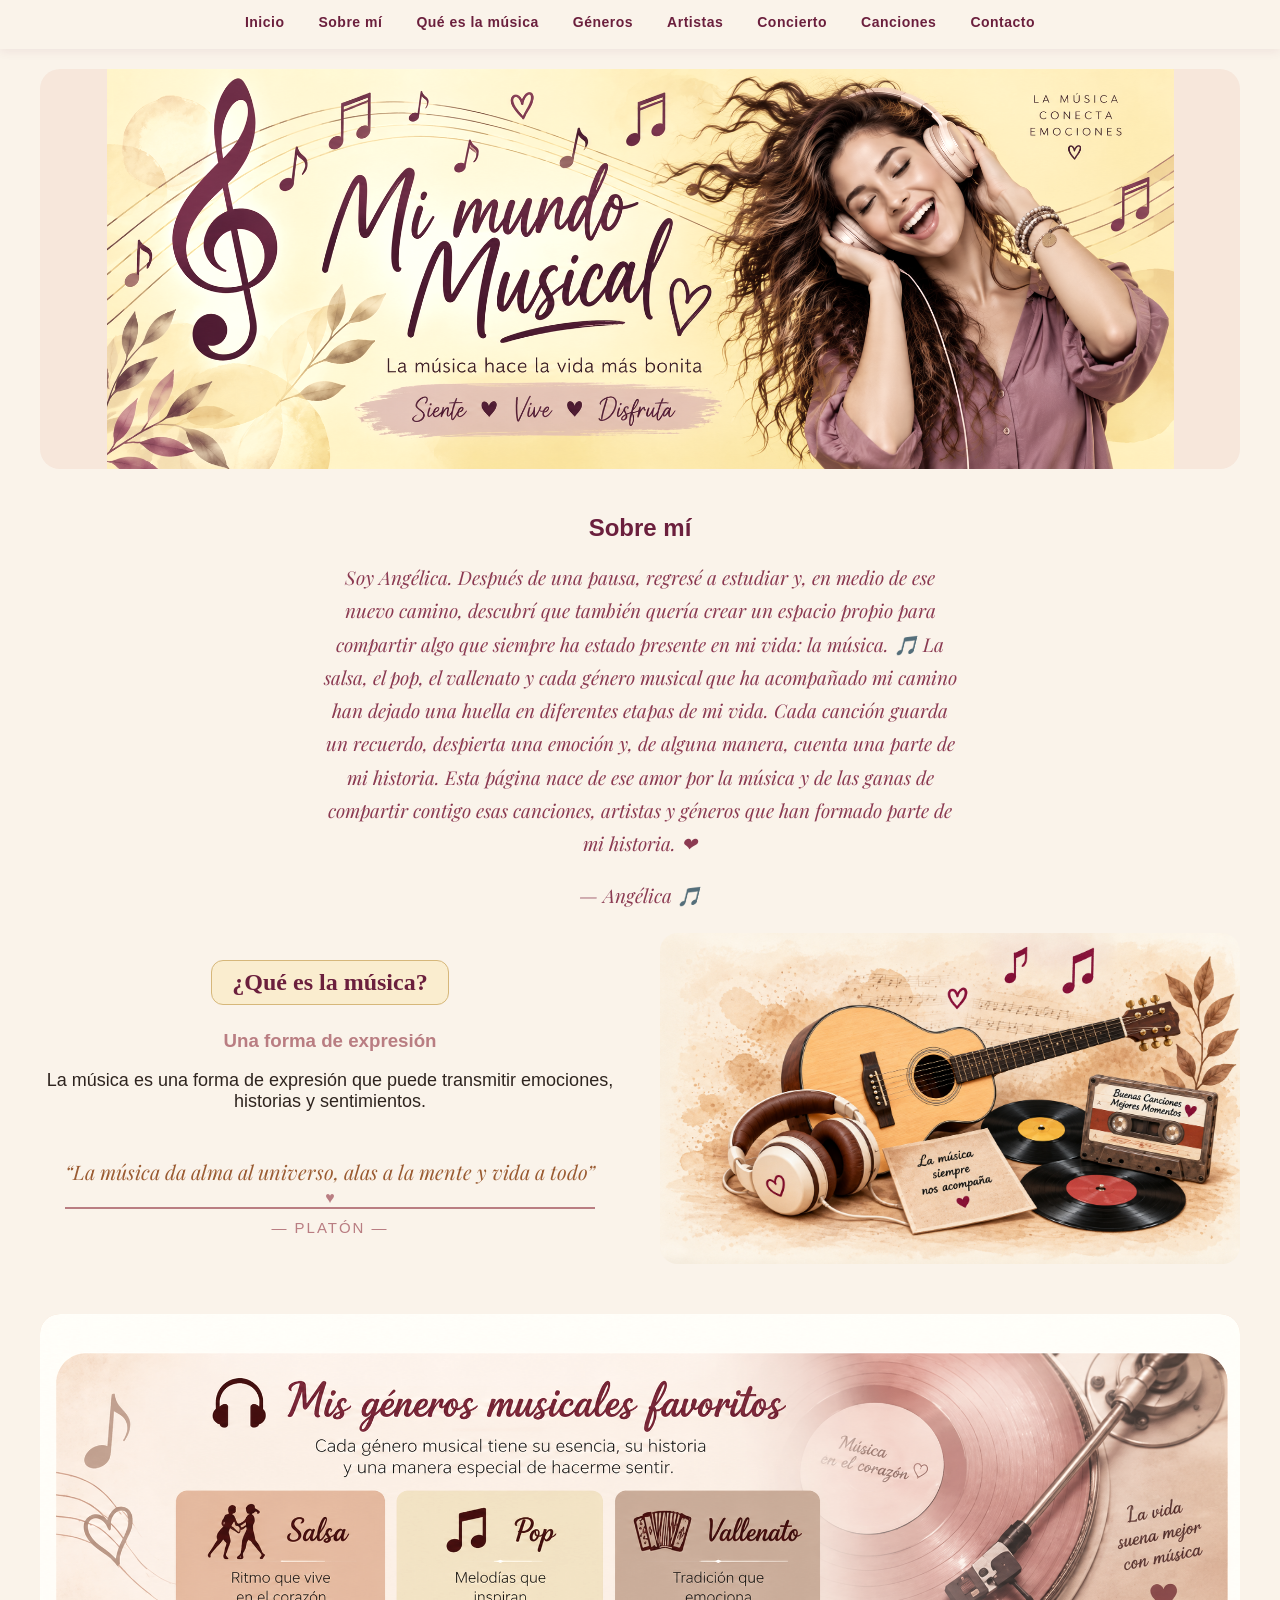
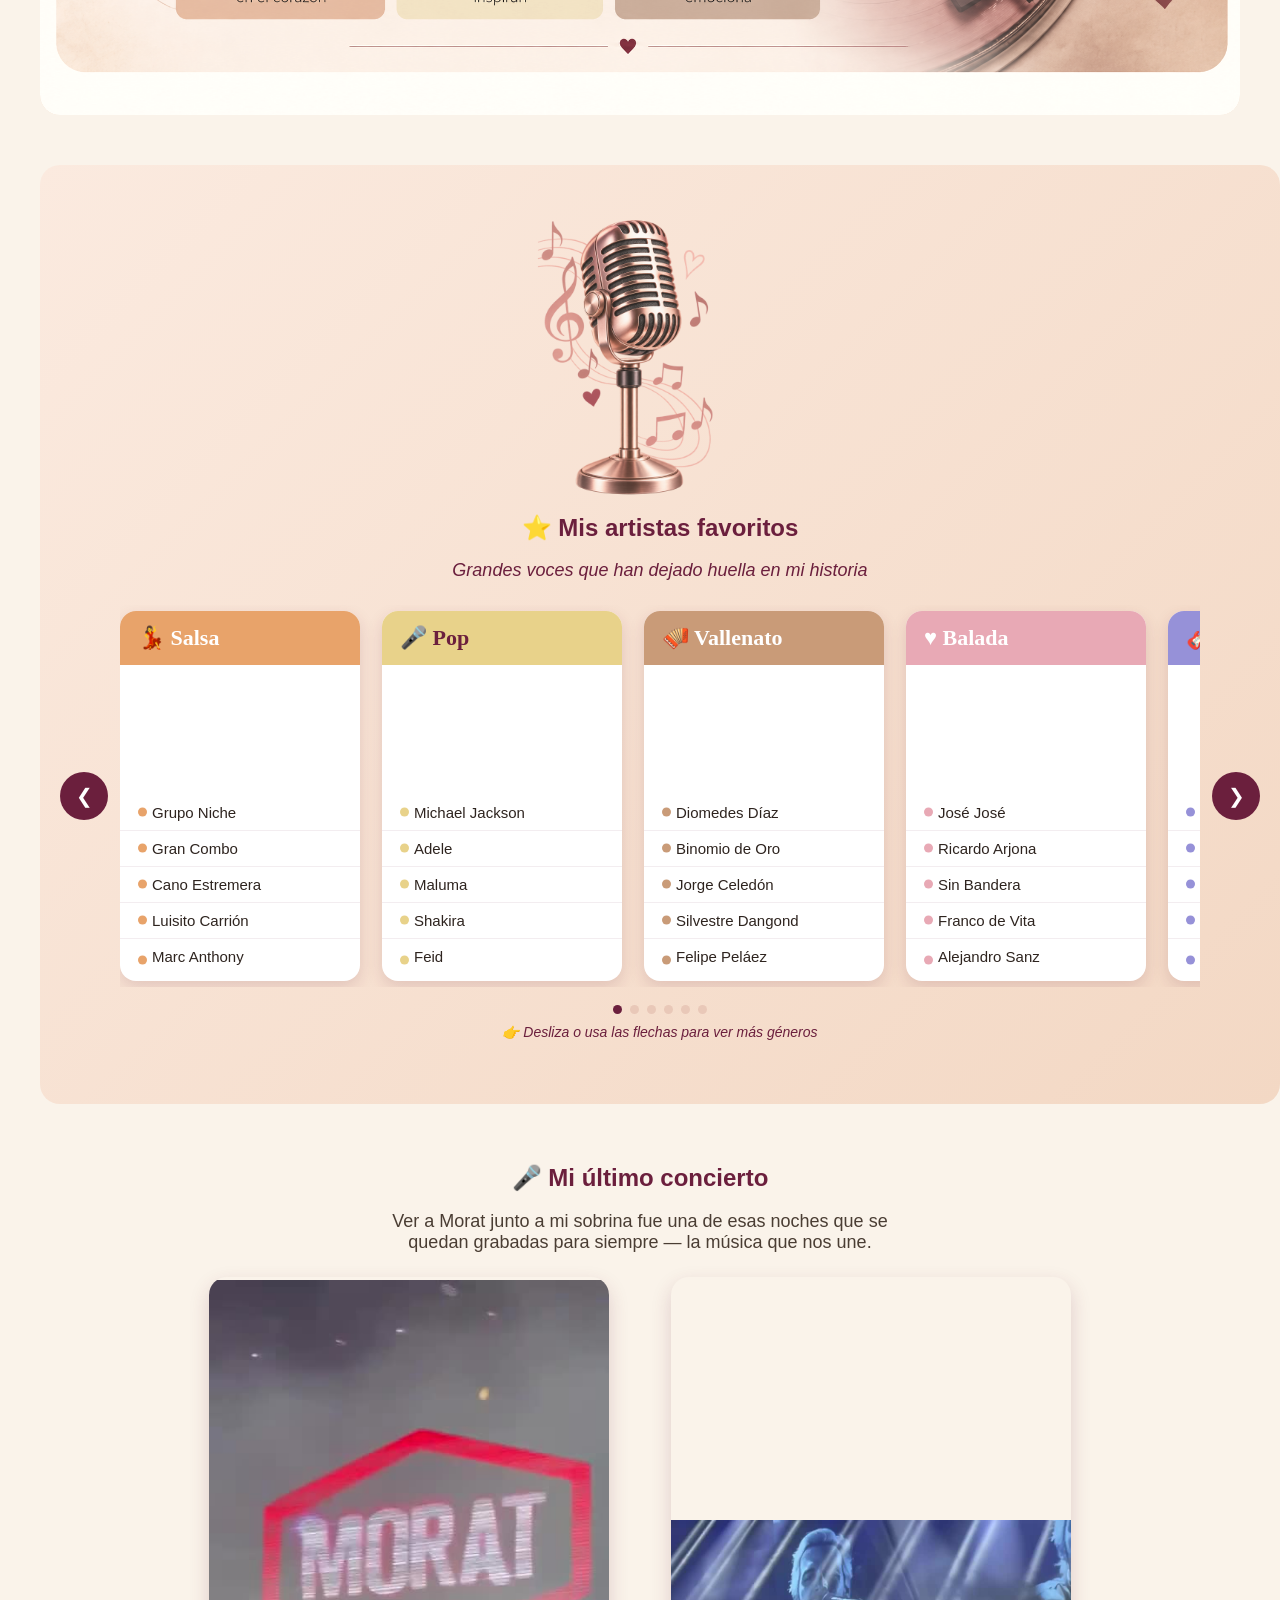
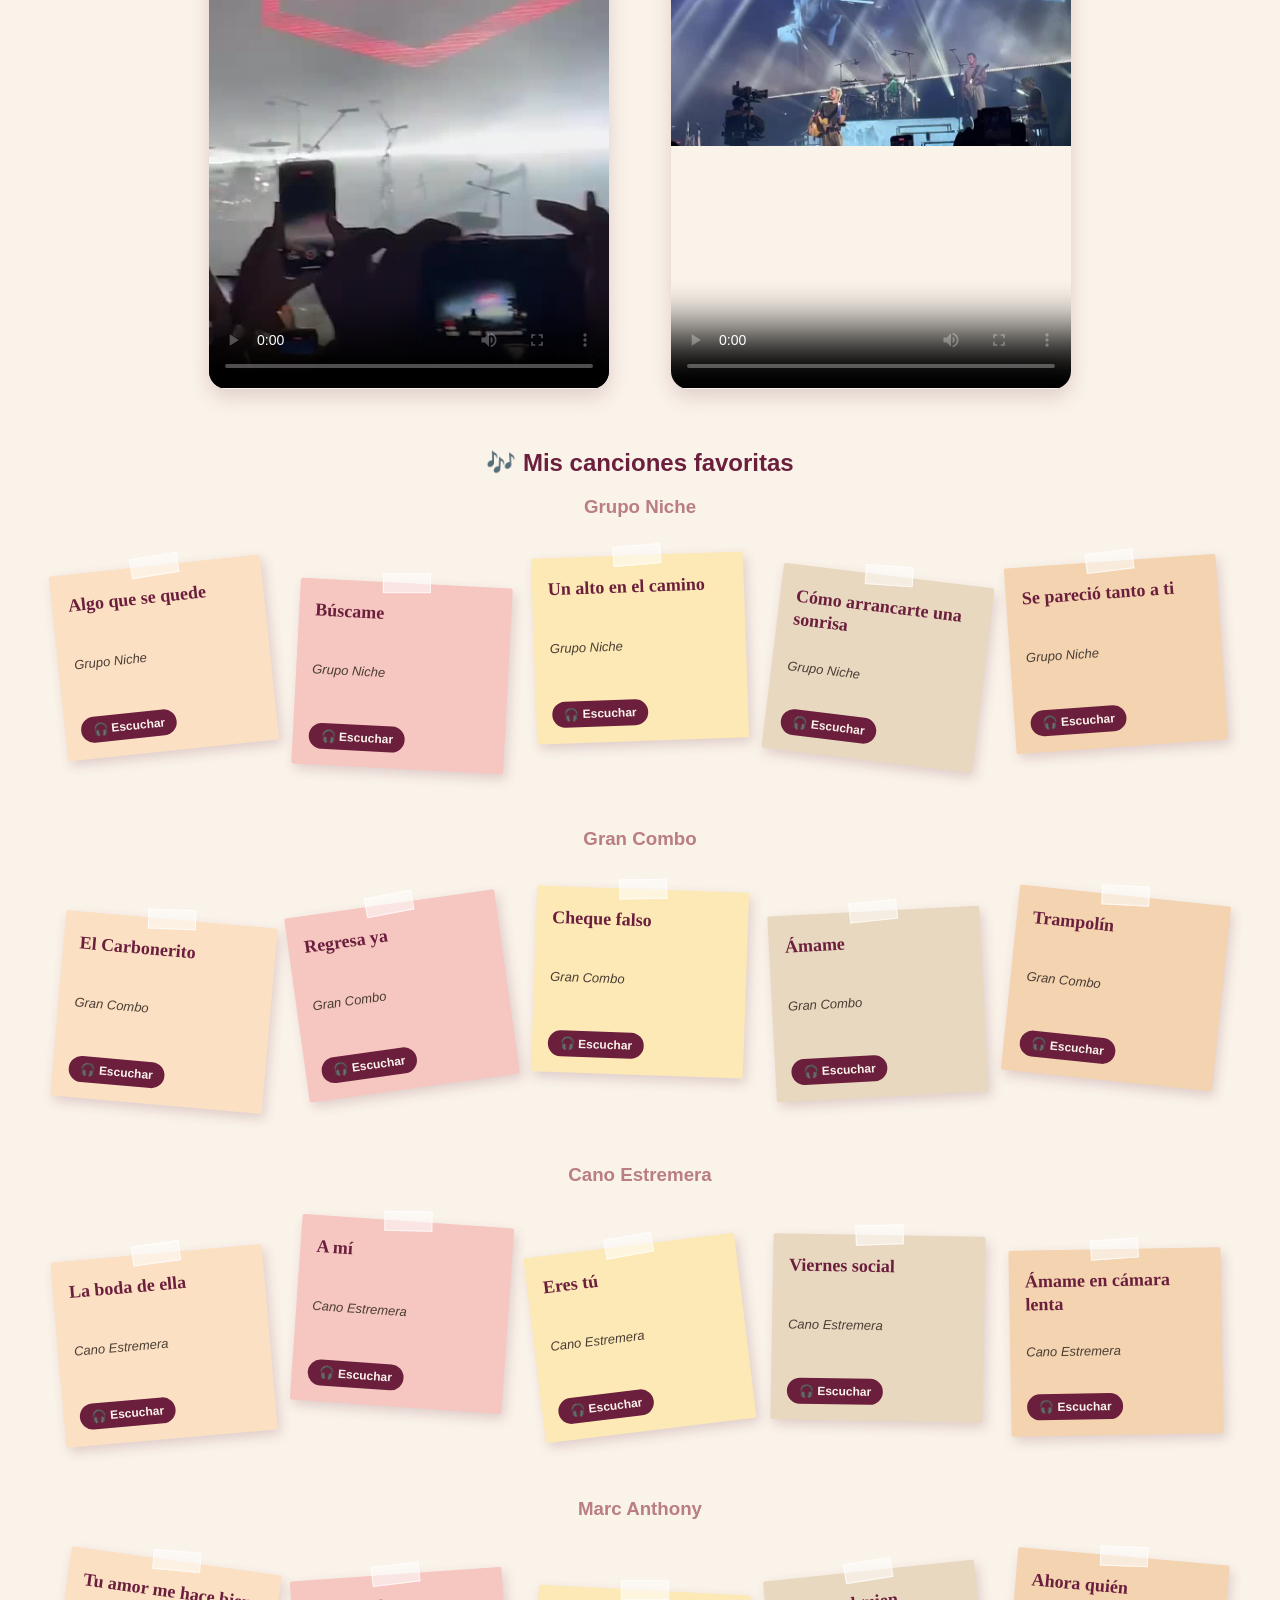
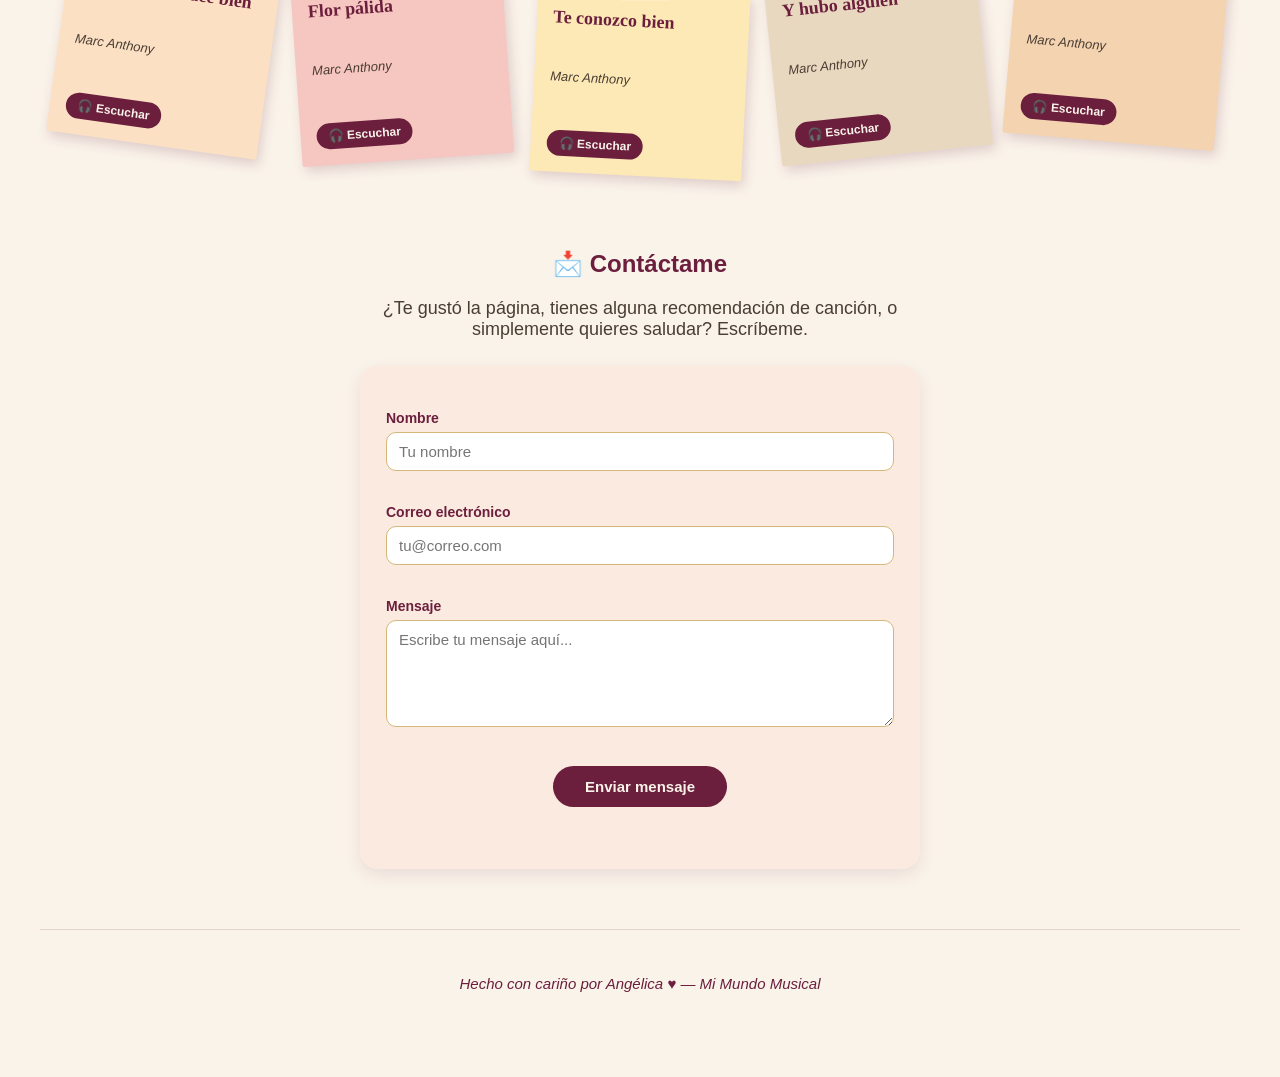
==== commit cb4c90fb: "Add files via upload" ====
--- a/index.html
+++ b/index.html
@@ -7,7 +7,7 @@
 
     <title>Mi Primera Web de ANGELICA</title>
 
-    <link rel="stylesheet" href="styles.css?v=5">
+    <link rel="stylesheet" href="styles.css?v=6">
 
 </head>
 
@@ -107,6 +107,7 @@
     ========================= -->
 
     <section class="generos-musicales" id="generos">
+        <img src="images/favoritos.png" alt="Mis géneros musicales favoritos: Salsa, Pop, Vallenato, Balada, Bachata y Merengue">
     </section>
 
     <!-- =========================
--- a/styles.css
+++ b/styles.css
@@ -201,16 +201,16 @@
         .generos-musicales {
             margin-top: 50px;
             width: 100%;
-            height: 500px;
-
             background-color: #F3D8C4;
-            background-image: url("images/favoritos.png");
-            background-size: cover;
-            background-position: left center;
-            background-repeat: no-repeat;
-
             border-radius: 20px;
             overflow: hidden;
+            line-height: 0;
+        }
+
+        .generos-musicales img {
+            width: 100%;
+            height: auto;
+            display: block;
             filter: saturate(0.6) brightness(1.05);
         }
 
@@ -565,9 +565,6 @@
                 height: 250px;
             }
 
-            .generos-musicales {
-                height: 280px;
-            }
 
 
             .menu-principal {
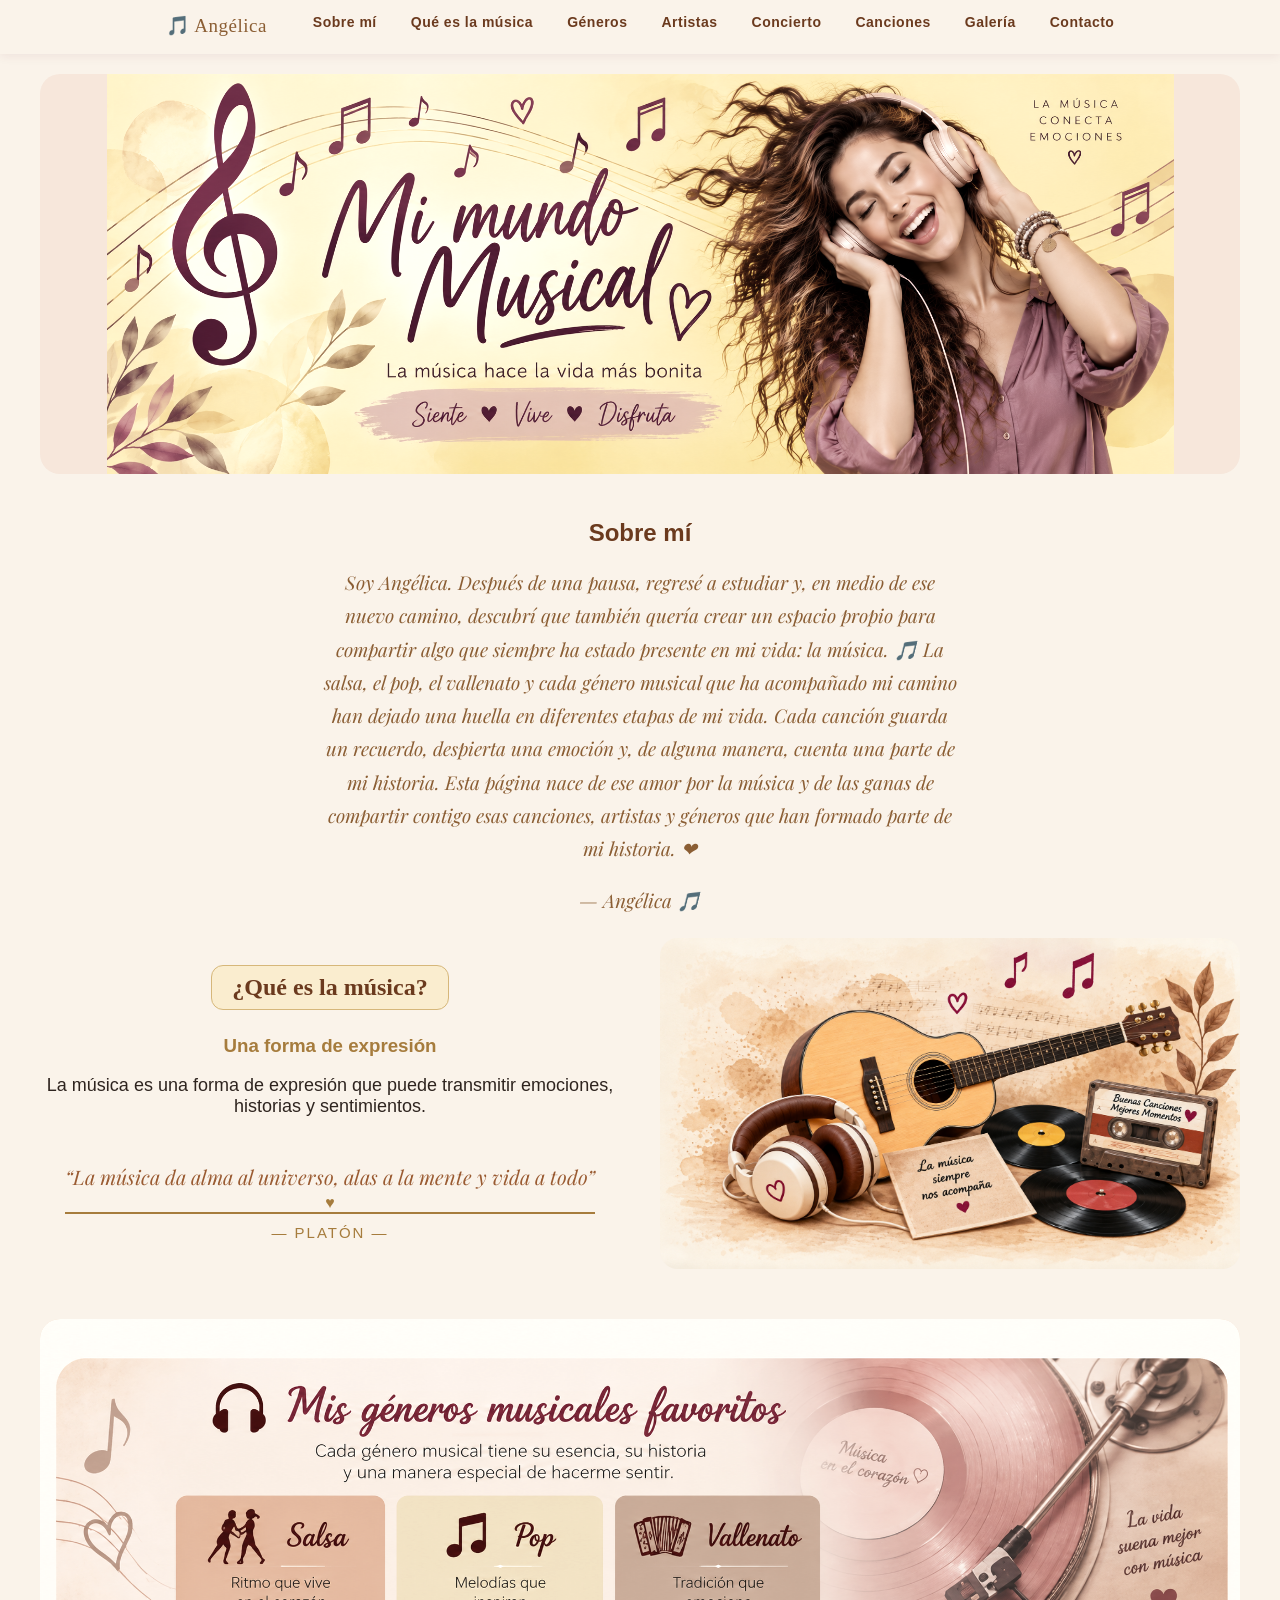
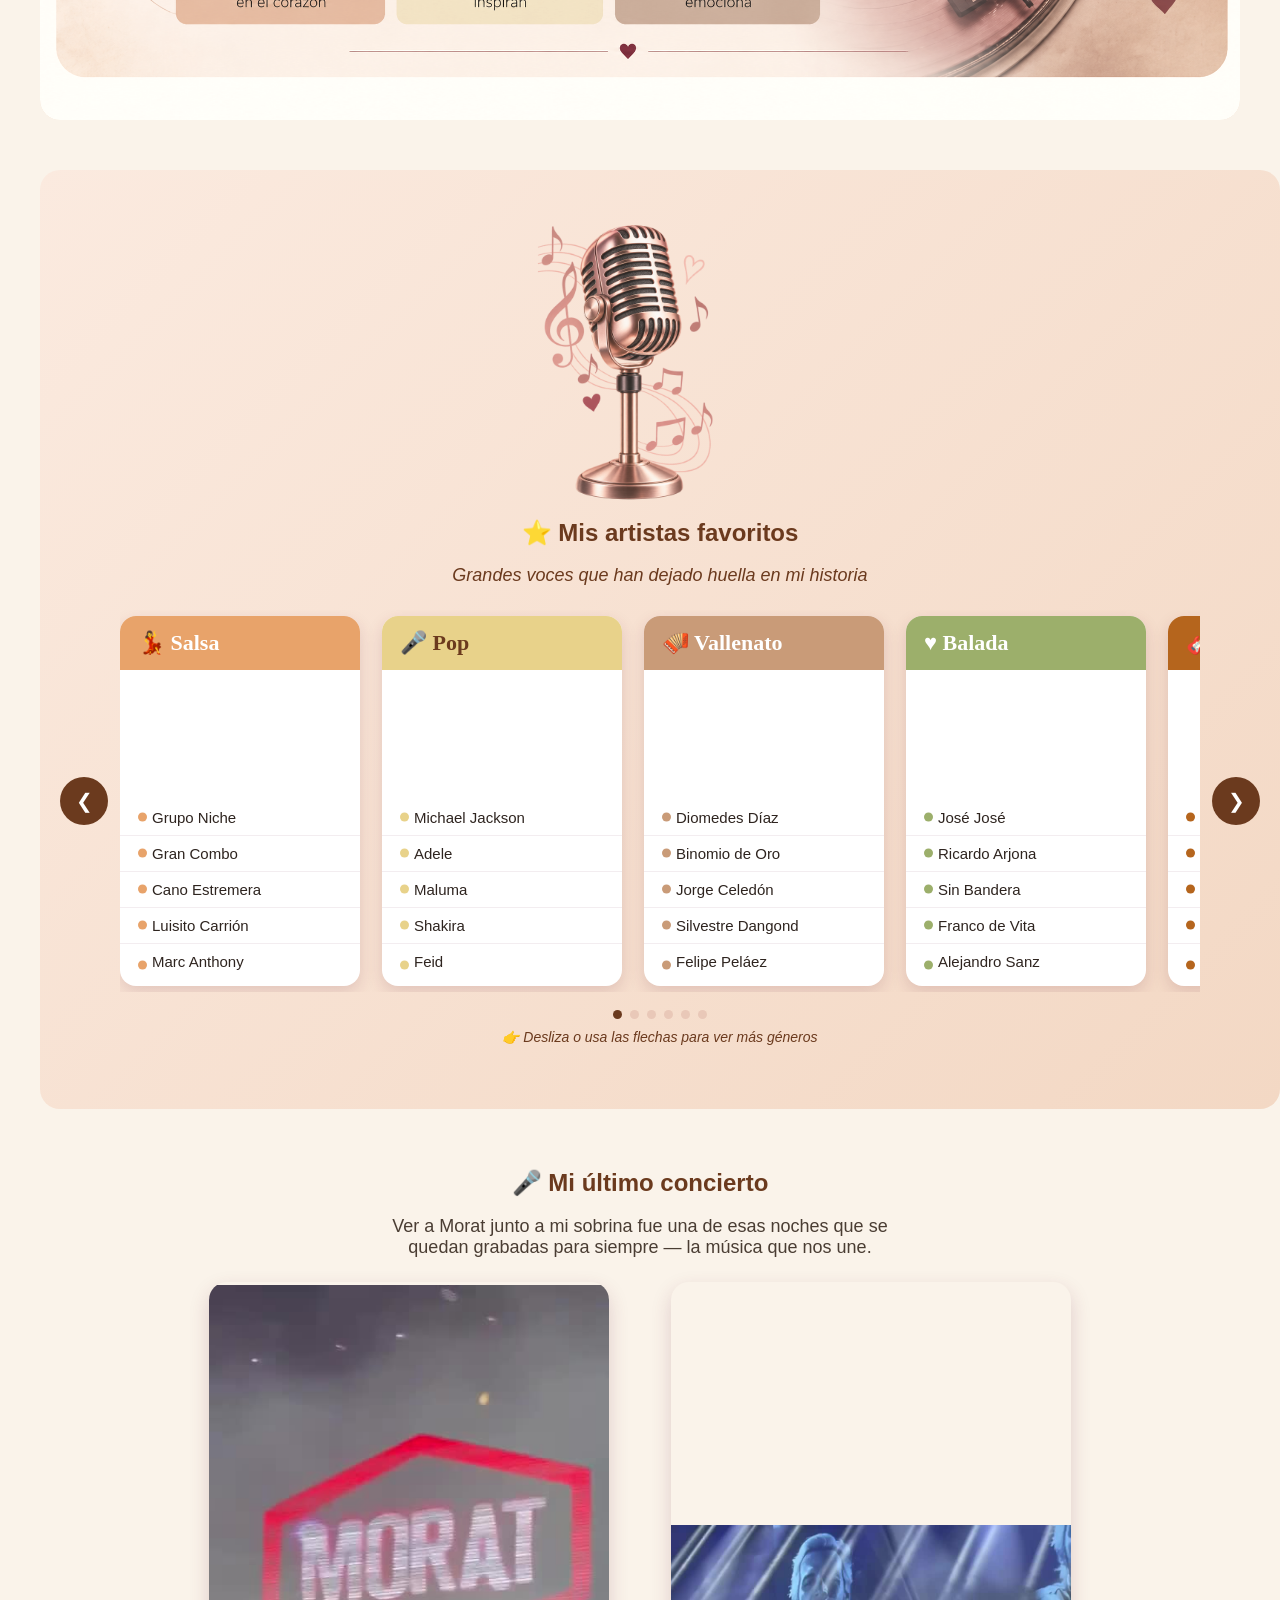
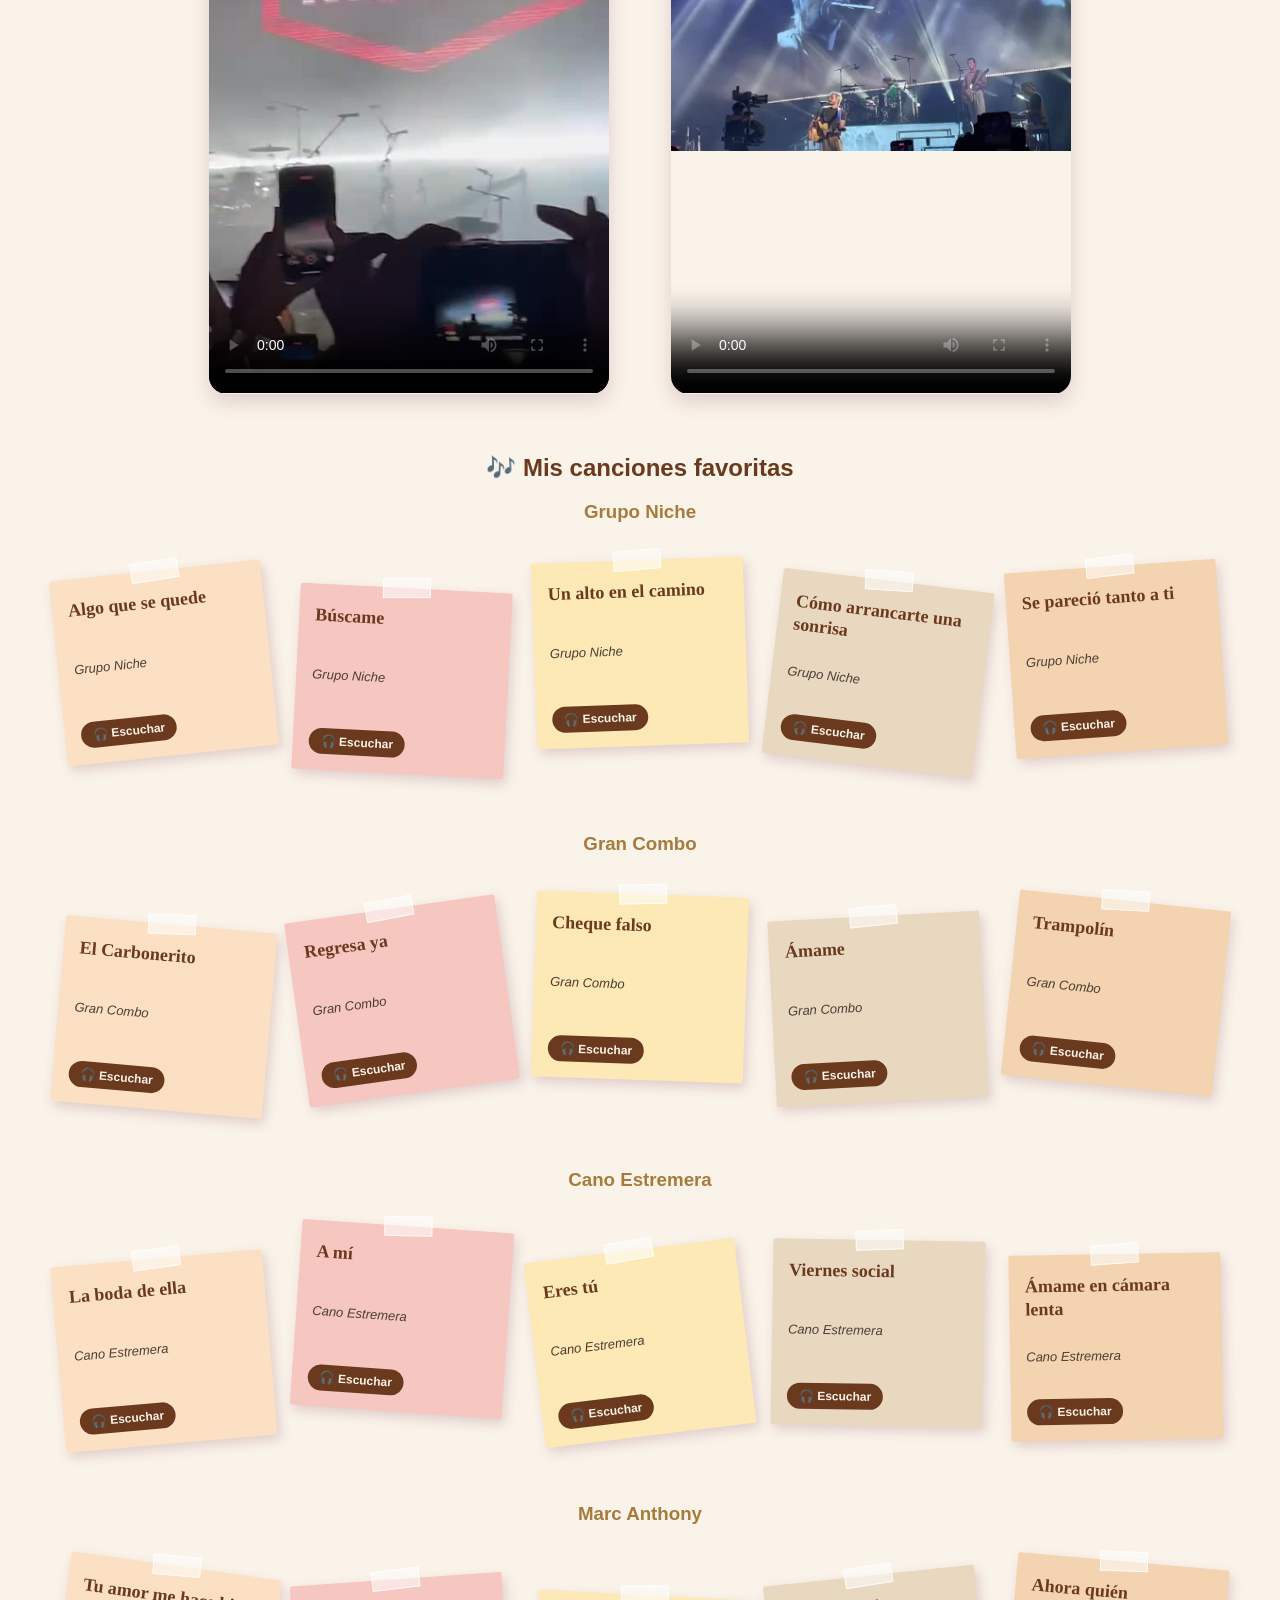
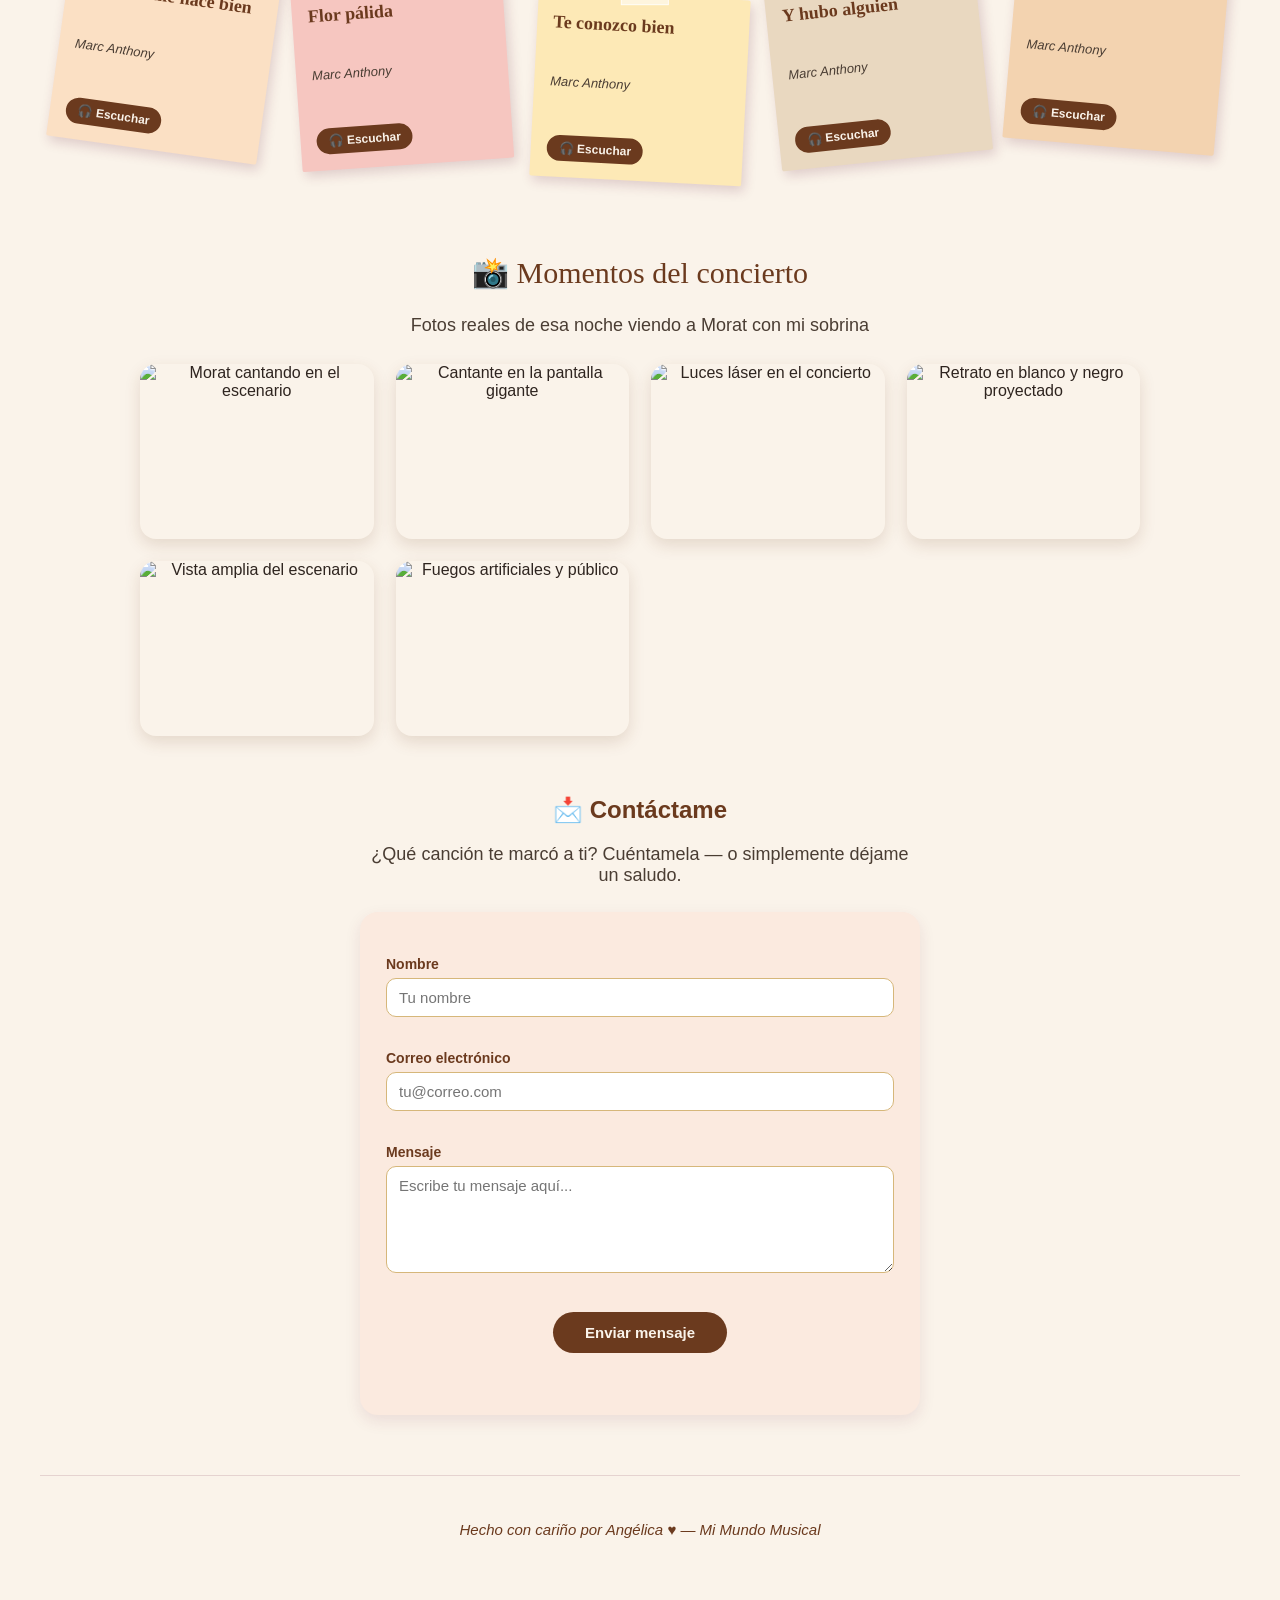
==== commit e1857420: "Add files via upload" ====
--- a/index.html
+++ b/index.html
@@ -7,7 +7,7 @@
 
     <title>Mi Primera Web de ANGELICA</title>
 
-    <link rel="stylesheet" href="styles.css?v=6">
+    <link rel="stylesheet" href="styles.css?v=12">
 
 </head>
 
@@ -15,13 +15,14 @@
 <body>
 
     <nav class="menu-principal">
-        <a href="#inicio">Inicio</a>
+        <a href="#inicio" class="marca">🎵 Angélica</a>
         <a href="#sobre-mi">Sobre mí</a>
         <a href="#que-es-musica">Qué es la música</a>
         <a href="#generos">Géneros</a>
         <a href="#artistas">Artistas</a>
         <a href="#concierto">Concierto</a>
         <a href="#canciones">Canciones</a>
+        <a href="#galeria">Galería</a>
         <a href="#contacto">Contacto</a>
     </nav>
 
@@ -368,12 +369,67 @@
     </section>
 
     <!-- =========================
+         GALERÍA DE IMÁGENES
+    ========================= -->
+
+    <section class="galeria" id="galeria">
+        <h2 class="galeria-titulo">📸 Momentos del concierto</h2>
+        <p class="galeria-subtitulo">Fotos reales de esa noche viendo a Morat con mi sobrina</p>
+
+        <div class="galeria-grid">
+            <div class="galeria-item" onclick="abrirLightbox(0)">
+                <img src="images/concierto-galeria-1.jpg" alt="Morat cantando en el escenario">
+                <div class="galeria-info">
+                    <h3>Esa voz en vivo</h3>
+                    <p>El momento en que empezó a sonar, y todo el estadio cantó junto.</p>
+                </div>
+            </div>
+            <div class="galeria-item" onclick="abrirLightbox(1)">
+                <img src="images/concierto-galeria-2.jpg" alt="Cantante en la pantalla gigante">
+                <div class="galeria-info">
+                    <h3>De cerca, en la pantalla</h3>
+                    <p>Aunque estábamos lejos del escenario, las pantallas nos acercaron.</p>
+                </div>
+            </div>
+            <div class="galeria-item" onclick="abrirLightbox(2)">
+                <img src="images/concierto-galeria-3.jpg" alt="Luces láser en el concierto">
+                <div class="galeria-info">
+                    <h3>Un estallido de luz</h3>
+                    <p>Las luces del show, tan intensas como la energía del público.</p>
+                </div>
+            </div>
+            <div class="galeria-item" onclick="abrirLightbox(3)">
+                <img src="images/concierto-galeria-4.jpg" alt="Retrato en blanco y negro proyectado">
+                <div class="galeria-info">
+                    <h3>Un instante en blanco y negro</h3>
+                    <p>Uno de esos momentos más íntimos del show, casi en silencio.</p>
+                </div>
+            </div>
+            <div class="galeria-item" onclick="abrirLightbox(4)">
+                <img src="images/concierto-galeria-5.jpg" alt="Vista amplia del escenario">
+                <div class="galeria-info">
+                    <h3>El escenario completo</h3>
+                    <p>La banda, las luces turquesa, y miles de personas coreando cada canción.</p>
+                </div>
+            </div>
+            <div class="galeria-item" onclick="abrirLightbox(5)">
+                <img src="images/concierto-galeria-6.jpg" alt="Fuegos artificiales y público">
+                <div class="galeria-info">
+                    <h3>El cierre con fuegos artificiales</h3>
+                    <p>Así terminó la noche — celulares en alto, y nosotras cantando hasta el final.</p>
+                </div>
+            </div>
+        </div>
+    </section>
+
+
+    <!-- =========================
          CONTACTO
     ========================= -->
 
     <section class="contacto" id="contacto">
         <h2>📩 Contáctame</h2>
-        <p class="contacto-intro">¿Te gustó la página, tienes alguna recomendación de canción, o simplemente quieres saludar? Escríbeme.</p>
+        <p class="contacto-intro">¿Qué canción te marcó a ti? Cuéntamela — o simplemente déjame un saludo.</p>
 
         <form id="formulario-contacto" class="formulario-contacto" novalidate>
 
@@ -400,6 +456,17 @@
         <p>Hecho con cariño por Angélica ♥ — Mi Mundo Musical</p>
     </footer>
 
+    <!-- =========================
+         LIGHTBOX (foto grande de la galería)
+    ========================= -->
+    <div class="lightbox" id="lightbox">
+        <button class="lightbox-cerrar" onclick="cerrarLightbox()">✕</button>
+        <button class="lightbox-flecha lightbox-izq" onclick="moverLightbox(-1)">❮</button>
+        <img id="lightbox-img" src="" alt="">
+        <p id="lightbox-titulo"></p>
+        <button class="lightbox-flecha lightbox-der" onclick="moverLightbox(1)">❯</button>
+    </div>
+
     <script src="script.js"></script>
 
 </body>
--- a/styles.css
+++ b/styles.css
@@ -16,11 +16,11 @@
         }
 
         h2 {
-            color: #6B1F3D;
+            color: #6B3A1E;
         }
 
         h3 {
-            color: #B97D82;
+            color: #A67C3D;
         }
 
         p {
@@ -50,14 +50,23 @@
             font-size: 14px;
             font-weight: bold;
             letter-spacing: 0.5px;
-            color: #6B1F3D;
+            color: #6B3A1E;
             text-decoration: none;
             padding-bottom: 3px;
             border-bottom: 2px solid transparent;
         }
 
+        .menu-principal a.marca {
+            font-family: "Bradley Hand ITC", cursive;
+            font-size: 19px;
+            font-weight: normal;
+            color: #8B5E34;
+            margin-right: 12px;
+            border-bottom: none;
+        }
+
         .menu-principal a:hover {
-            border-bottom: 2px solid #B97D82;
+            border-bottom: 2px solid #A67C3D;
         }
 
         /* =========================
@@ -79,14 +88,14 @@
             font-style: italic;
             font-size: 19px;
             line-height: 1.75;
-            color: #8B3A52;
+            color: #8B5E34;
         }
 
         .firma-sobre-mi {
             font-family: "Bradley Hand ITC", cursive;
             font-style: normal;
             font-size: 24px;
-            color: #6B1F3D;
+            color: #6B3A1E;
             margin-top: 18px;
         }
 
@@ -171,7 +180,7 @@
         }
 
         .separador {
-            border-top: 2px solid #B97D82;
+            border-top: 2px solid #A67C3D;
             text-align: center;
             line-height: 0;
             margin: 0 0 10px 0;
@@ -180,7 +189,7 @@
         .separador span {
             background-color: #FAF3EA;
             padding: 0 12px;
-            color: #B97D82;
+            color: #A67C3D;
             position: relative;
             top: -11px;
             font-size: 16px;
@@ -189,7 +198,7 @@
         .autor-platon {
             text-align: center;
             letter-spacing: 2px;
-            color: #B97D82;
+            color: #A67C3D;
             margin: 0;
             font-size: 15px;
         }
@@ -249,7 +258,7 @@
         }
 
         .artistas-favoritos > p {
-            color: #6B1F3D;
+            color: #6B3A1E;
             font-style: italic;
             margin-bottom: 24px;
         }
@@ -334,7 +343,7 @@
         .tarjeta-artista.salsa p::before { background-color: #E8A36A; }
         .tarjeta-artista.salsa .tarjeta-foto { background-image: url("https://images.pexels.com/photos/1701194/pexels-photo-1701194.jpeg?w=500"); }
 
-        .tarjeta-artista.pop h3 { background-color: #E8D28A; color: #6B1F3D; }
+        .tarjeta-artista.pop h3 { background-color: #E8D28A; color: #6B3A1E; }
         .tarjeta-artista.pop p::before { background-color: #E8D28A; }
         .tarjeta-artista.pop .tarjeta-foto { background-image: url("https://images.pexels.com/photos/1649771/pexels-photo-1649771.jpeg?w=500"); }
 
@@ -342,12 +351,12 @@
         .tarjeta-artista.vallenato p::before { background-color: #C99B78; }
         .tarjeta-artista.vallenato .tarjeta-foto { background-image: url("https://images.pexels.com/photos/8869291/pexels-photo-8869291.jpeg?w=500"); }
 
-        .tarjeta-artista.balada h3 { background-color: #E8A9B5; }
-        .tarjeta-artista.balada p::before { background-color: #E8A9B5; }
+        .tarjeta-artista.balada h3 { background-color: #9CAF6B; }
+        .tarjeta-artista.balada p::before { background-color: #9CAF6B; }
         .tarjeta-artista.balada .tarjeta-foto { background-image: url("https://images.pexels.com/photos/1010519/pexels-photo-1010519.jpeg?w=500"); }
 
-        .tarjeta-artista.bachata h3 { background-color: #9691D8; }
-        .tarjeta-artista.bachata p::before { background-color: #9691D8; }
+        .tarjeta-artista.bachata h3 { background-color: #B5651D; }
+        .tarjeta-artista.bachata p::before { background-color: #B5651D; }
         .tarjeta-artista.bachata .tarjeta-foto { background-image: url("https://images.pexels.com/photos/1024960/pexels-photo-1024960.jpeg?w=500"); }
 
         .tarjeta-artista.merengue h3 { background-color: #8FC9A3; }
@@ -360,7 +369,7 @@
             height: 48px;
             border-radius: 50%;
             border: none;
-            background-color: #6B1F3D;
+            background-color: #6B3A1E;
             color: #fff;
             font-size: 20px;
             cursor: pointer;
@@ -387,14 +396,14 @@
         }
 
         .carrusel-dots span.activo {
-            background-color: #6B1F3D;
+            background-color: #6B3A1E;
         }
 
         .carrusel-hint {
             text-align: center;
             margin-top: 10px;
             font-size: 14px;
-            color: #6B1F3D;
+            color: #6B3A1E;
             font-style: italic;
         }
 
@@ -452,7 +461,7 @@
 
         .pie-pagina p {
             font-size: 15px;
-            color: #6B1F3D;
+            color: #6B3A1E;
             font-style: italic;
         }
 
@@ -522,7 +531,7 @@
         .nota-titulo {
             font-size: 18px;
             font-weight: bold;
-            color: #6B1F3D;
+            color: #6B3A1E;
             line-height: 1.25;
             margin-bottom: 6px;
         }
@@ -542,7 +551,7 @@
             font-weight: bold;
             text-decoration: none;
             color: #FAF3EA;
-            background-color: #6B1F3D;
+            background-color: #6B3A1E;
             padding: 6px 12px;
             border-radius: 999px;
         }
@@ -616,7 +625,7 @@
     font-family: "Century Gothic", sans-serif;
     font-weight: bold;
     font-size: 14px;
-    color: #6B1F3D;
+    color: #6B3A1E;
     margin-top: 14px;
     margin-bottom: 6px;
 }
@@ -636,7 +645,7 @@
 .formulario-contacto input:focus,
 .formulario-contacto textarea:focus {
     outline: none;
-    border-color: #6B1F3D;
+    border-color: #6B3A1E;
 }
 
 .formulario-contacto .error {
@@ -649,7 +658,7 @@
 .boton-enviar {
     margin-top: 20px;
     align-self: center;
-    background-color: #6B1F3D;
+    background-color: #6B3A1E;
     color: #FAF3EA;
     font-family: "Century Gothic", sans-serif;
     font-weight: bold;
@@ -670,3 +679,157 @@
     font-weight: bold;
     margin-top: 14px;
 }
+
+/* =========================
+   GALERÍA DE IMÁGENES
+========================= */
+
+.galeria {
+    max-width: 1000px;
+    margin: 60px auto 0 auto;
+    text-align: center;
+    padding: 0 10px;
+}
+
+.galeria-titulo {
+    font-family: "Bradley Hand ITC", cursive;
+    font-size: 30px;
+    font-weight: normal;
+    color: #6B3A1E;
+}
+
+.galeria-subtitulo {
+    color: #4a3d33;
+    margin-bottom: 28px;
+}
+
+.galeria-grid {
+    display: grid;
+    grid-template-columns: repeat(auto-fit, minmax(220px, 1fr));
+    gap: 22px;
+}
+
+.galeria-item {
+    position: relative;
+    border-radius: 16px;
+    overflow: hidden;
+    box-shadow: 0 6px 16px rgba(107, 58, 30, 0.15);
+    aspect-ratio: 4 / 3;
+}
+
+.galeria-item img {
+    width: 100%;
+    height: 100%;
+    object-fit: cover;
+    display: block;
+    transition: transform 0.35s ease;
+}
+
+.galeria-item:hover img {
+    transform: scale(1.08);
+}
+
+.galeria-info {
+    position: absolute;
+    inset: 0;
+    display: flex;
+    flex-direction: column;
+    justify-content: flex-end;
+    padding: 16px;
+    background: linear-gradient(to top, rgba(60,38,20,0.88) 0%, rgba(60,38,20,0.15) 60%, rgba(60,38,20,0) 100%);
+    opacity: 0;
+    transition: opacity 0.3s ease;
+}
+
+.galeria-item:hover .galeria-info {
+    opacity: 1;
+}
+
+.galeria-info h3 {
+    color: #FAF3EA;
+    font-family: "Bradley Hand ITC", cursive;
+    font-size: 18px;
+    margin: 0 0 4px 0;
+}
+
+.galeria-info p {
+    color: #F3E7D8;
+    font-size: 13px;
+    margin: 0;
+}
+
+@media (max-width: 600px) {
+    .galeria-info {
+        opacity: 1;
+        background: linear-gradient(to top, rgba(60,38,20,0.9) 0%, rgba(60,38,20,0.3) 70%, rgba(60,38,20,0) 100%);
+    }
+}
+
+/* =========================
+   LIGHTBOX
+========================= */
+
+.lightbox {
+    display: none;
+    position: fixed;
+    inset: 0;
+    background: rgba(20, 12, 6, 0.92);
+    z-index: 100;
+    align-items: center;
+    justify-content: center;
+    flex-direction: column;
+}
+
+.lightbox.activo {
+    display: flex;
+}
+
+.lightbox img {
+    max-width: 88vw;
+    max-height: 75vh;
+    border-radius: 10px;
+    box-shadow: 0 10px 30px rgba(0,0,0,0.5);
+}
+
+.lightbox p {
+    color: #FAF3EA;
+    font-family: "Bradley Hand ITC", cursive;
+    font-size: 20px;
+    margin-top: 16px;
+}
+
+.lightbox-cerrar {
+    position: absolute;
+    top: 24px;
+    right: 28px;
+    background: none;
+    border: none;
+    color: #FAF3EA;
+    font-size: 26px;
+    cursor: pointer;
+}
+
+.lightbox-flecha {
+    position: absolute;
+    top: 50%;
+    transform: translateY(-50%);
+    background: rgba(250, 243, 234, 0.15);
+    border: none;
+    color: #FAF3EA;
+    font-size: 26px;
+    width: 50px;
+    height: 50px;
+    border-radius: 50%;
+    cursor: pointer;
+}
+
+.lightbox-flecha:hover {
+    background: rgba(250, 243, 234, 0.3);
+}
+
+.lightbox-izq { left: 20px; }
+.lightbox-der { right: 20px; }
+
+.galeria-item {
+    cursor: pointer;
+}
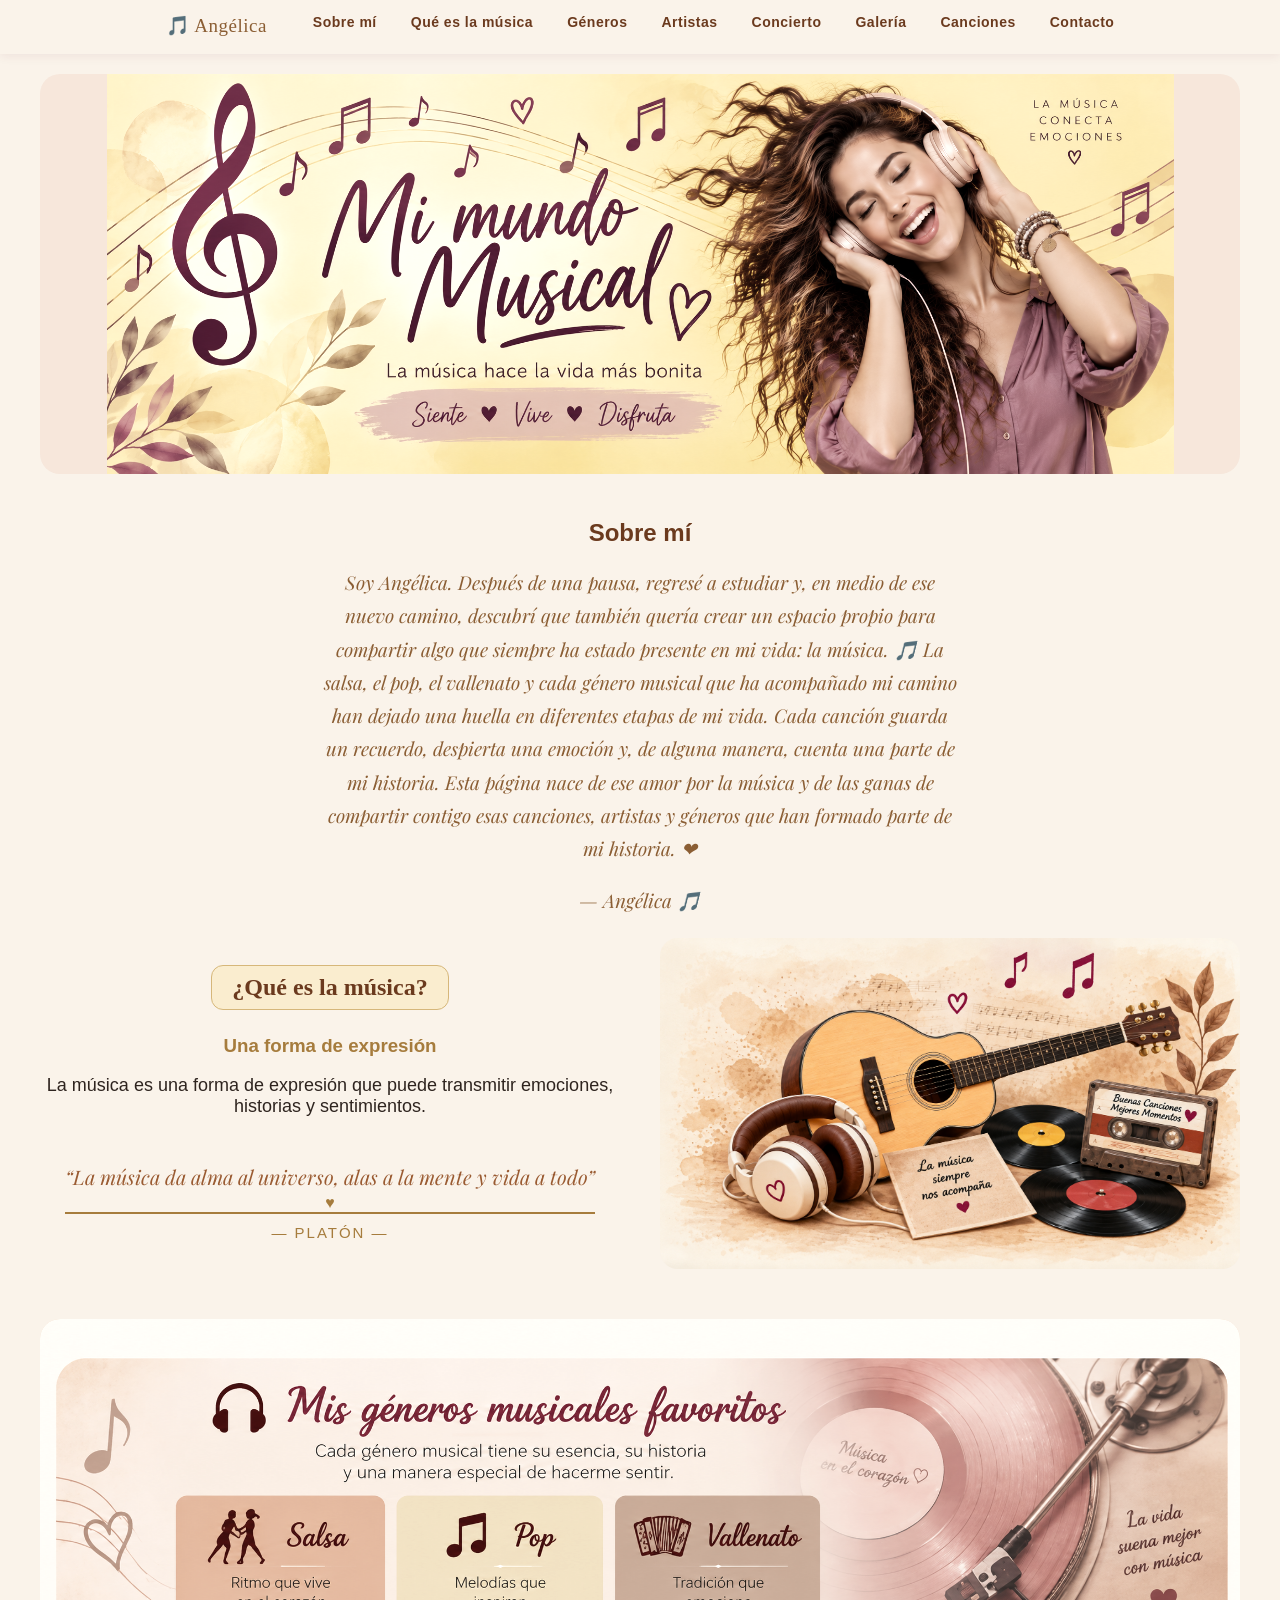
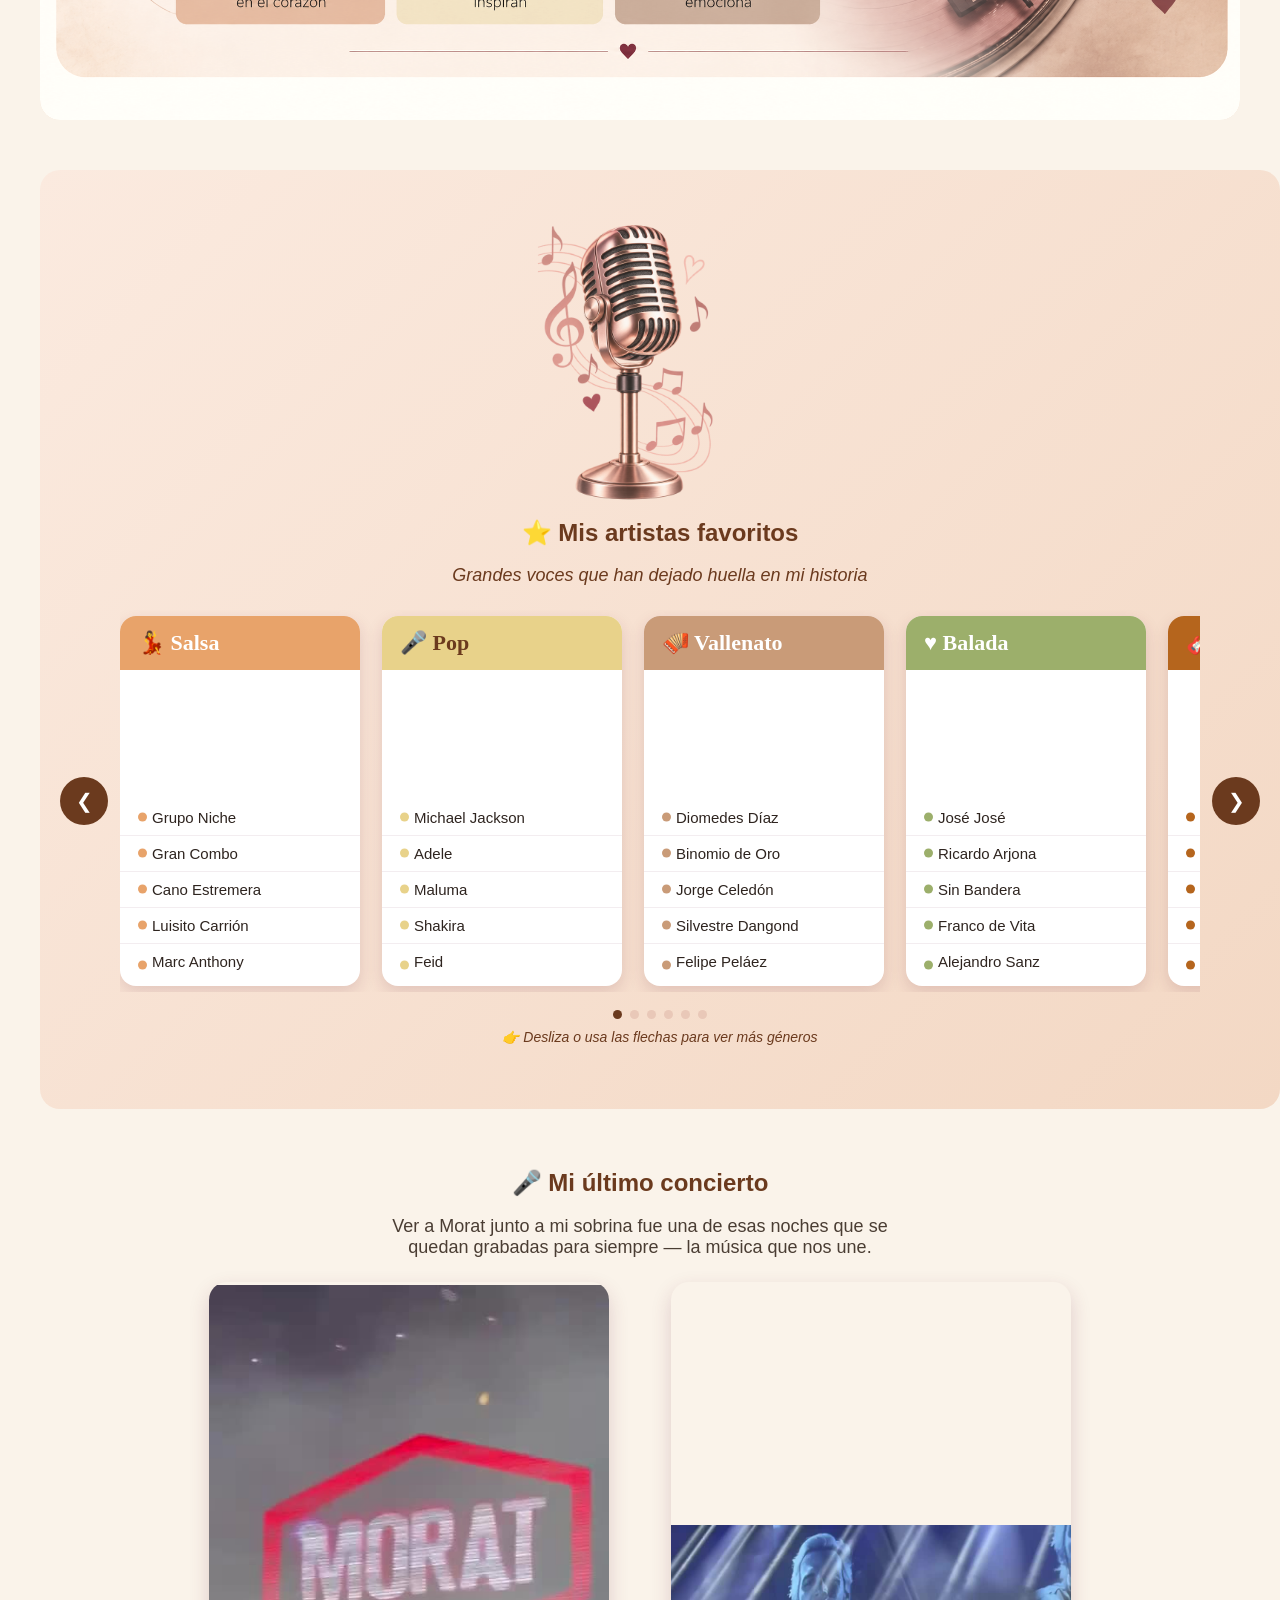
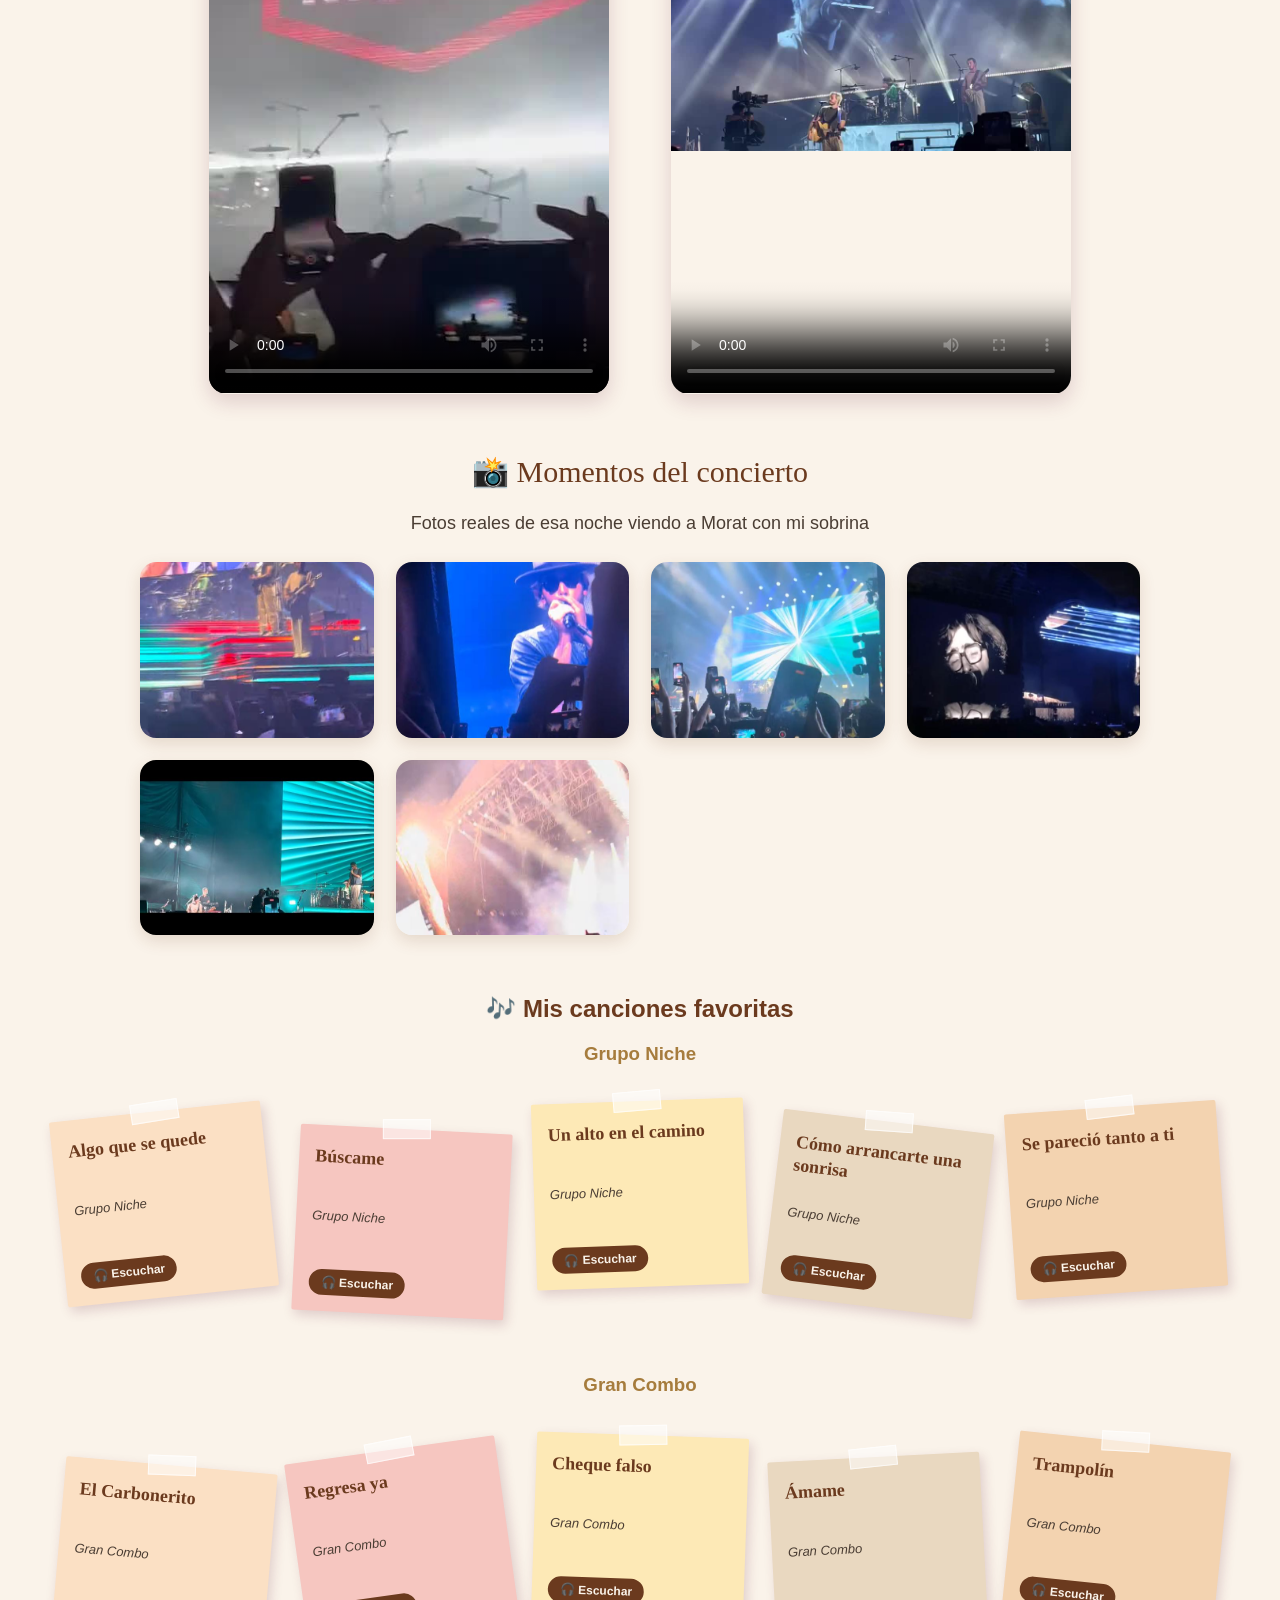
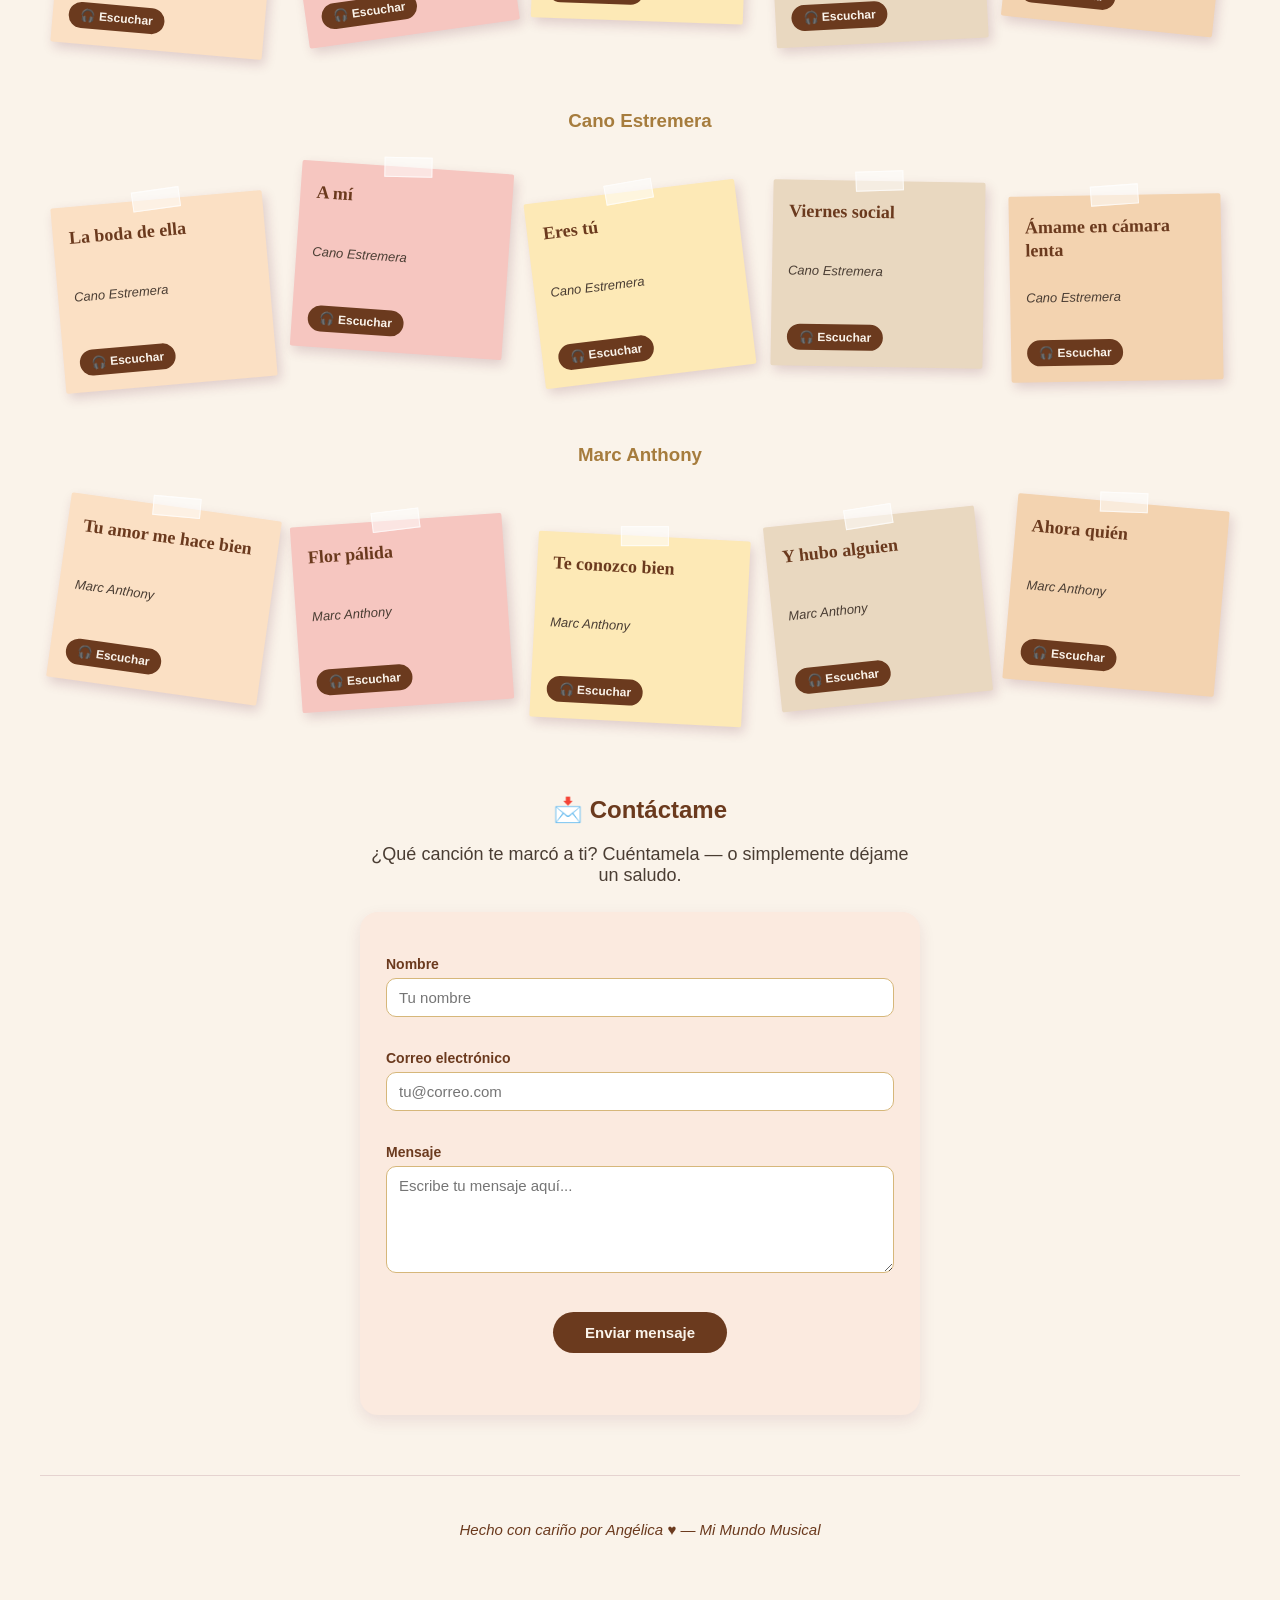
==== commit f0e18a49: "Add files via upload" ====
--- a/index.html
+++ b/index.html
@@ -7,7 +7,7 @@
 
     <title>Mi Primera Web de ANGELICA</title>
 
-    <link rel="stylesheet" href="styles.css?v=12">
+    <link rel="stylesheet" href="styles.css?v=13">
 
 </head>
 
@@ -21,8 +21,8 @@
         <a href="#generos">Géneros</a>
         <a href="#artistas">Artistas</a>
         <a href="#concierto">Concierto</a>
+        <a href="#galeria">Galería</a>
         <a href="#canciones">Canciones</a>
-        <a href="#galeria">Galería</a>
         <a href="#contacto">Contacto</a>
     </nav>
 
@@ -235,6 +235,61 @@
 
 
     <!-- =========================
+         GALERÍA DE IMÁGENES
+    ========================= -->
+
+    <section class="galeria" id="galeria">
+        <h2 class="galeria-titulo">📸 Momentos del concierto</h2>
+        <p class="galeria-subtitulo">Fotos reales de esa noche viendo a Morat con mi sobrina</p>
+
+        <div class="galeria-grid">
+            <div class="galeria-item" onclick="abrirLightbox(0)">
+                <img src="images/concierto-galeria-1.jpg" alt="Morat cantando en el escenario">
+                <div class="galeria-info">
+                    <h3>Esa voz en vivo</h3>
+                    <p>El momento en que empezó a sonar, y todo el estadio cantó junto.</p>
+                </div>
+            </div>
+            <div class="galeria-item" onclick="abrirLightbox(1)">
+                <img src="images/concierto-galeria-2.jpg" alt="Cantante en la pantalla gigante">
+                <div class="galeria-info">
+                    <h3>De cerca, en la pantalla</h3>
+                    <p>Aunque estábamos lejos del escenario, las pantallas nos acercaron.</p>
+                </div>
+            </div>
+            <div class="galeria-item" onclick="abrirLightbox(2)">
+                <img src="images/concierto-galeria-3.jpg" alt="Luces láser en el concierto">
+                <div class="galeria-info">
+                    <h3>Un estallido de luz</h3>
+                    <p>Las luces del show, tan intensas como la energía del público.</p>
+                </div>
+            </div>
+            <div class="galeria-item" onclick="abrirLightbox(3)">
+                <img src="images/concierto-galeria-4.jpg" alt="Retrato en blanco y negro proyectado">
+                <div class="galeria-info">
+                    <h3>Un instante en blanco y negro</h3>
+                    <p>Uno de esos momentos más íntimos del show, casi en silencio.</p>
+                </div>
+            </div>
+            <div class="galeria-item" onclick="abrirLightbox(4)">
+                <img src="images/concierto-galeria-5.jpg" alt="Vista amplia del escenario">
+                <div class="galeria-info">
+                    <h3>El escenario completo</h3>
+                    <p>La banda, las luces turquesa, y miles de personas coreando cada canción.</p>
+                </div>
+            </div>
+            <div class="galeria-item" onclick="abrirLightbox(5)">
+                <img src="images/concierto-galeria-6.jpg" alt="Fuegos artificiales y público">
+                <div class="galeria-info">
+                    <h3>El cierre con fuegos artificiales</h3>
+                    <p>Así terminó la noche — celulares en alto, y nosotras cantando hasta el final.</p>
+                </div>
+            </div>
+        </div>
+    </section>
+
+
+    <!-- =========================
          MIS CANCIONES FAVORITAS
     ========================= -->
 
@@ -369,61 +424,6 @@
     </section>
 
     <!-- =========================
-         GALERÍA DE IMÁGENES
-    ========================= -->
-
-    <section class="galeria" id="galeria">
-        <h2 class="galeria-titulo">📸 Momentos del concierto</h2>
-        <p class="galeria-subtitulo">Fotos reales de esa noche viendo a Morat con mi sobrina</p>
-
-        <div class="galeria-grid">
-            <div class="galeria-item" onclick="abrirLightbox(0)">
-                <img src="images/concierto-galeria-1.jpg" alt="Morat cantando en el escenario">
-                <div class="galeria-info">
-                    <h3>Esa voz en vivo</h3>
-                    <p>El momento en que empezó a sonar, y todo el estadio cantó junto.</p>
-                </div>
-            </div>
-            <div class="galeria-item" onclick="abrirLightbox(1)">
-                <img src="images/concierto-galeria-2.jpg" alt="Cantante en la pantalla gigante">
-                <div class="galeria-info">
-                    <h3>De cerca, en la pantalla</h3>
-                    <p>Aunque estábamos lejos del escenario, las pantallas nos acercaron.</p>
-                </div>
-            </div>
-            <div class="galeria-item" onclick="abrirLightbox(2)">
-                <img src="images/concierto-galeria-3.jpg" alt="Luces láser en el concierto">
-                <div class="galeria-info">
-                    <h3>Un estallido de luz</h3>
-                    <p>Las luces del show, tan intensas como la energía del público.</p>
-                </div>
-            </div>
-            <div class="galeria-item" onclick="abrirLightbox(3)">
-                <img src="images/concierto-galeria-4.jpg" alt="Retrato en blanco y negro proyectado">
-                <div class="galeria-info">
-                    <h3>Un instante en blanco y negro</h3>
-                    <p>Uno de esos momentos más íntimos del show, casi en silencio.</p>
-                </div>
-            </div>
-            <div class="galeria-item" onclick="abrirLightbox(4)">
-                <img src="images/concierto-galeria-5.jpg" alt="Vista amplia del escenario">
-                <div class="galeria-info">
-                    <h3>El escenario completo</h3>
-                    <p>La banda, las luces turquesa, y miles de personas coreando cada canción.</p>
-                </div>
-            </div>
-            <div class="galeria-item" onclick="abrirLightbox(5)">
-                <img src="images/concierto-galeria-6.jpg" alt="Fuegos artificiales y público">
-                <div class="galeria-info">
-                    <h3>El cierre con fuegos artificiales</h3>
-                    <p>Así terminó la noche — celulares en alto, y nosotras cantando hasta el final.</p>
-                </div>
-            </div>
-        </div>
-    </section>
-
-
-    <!-- =========================
          CONTACTO
     ========================= -->
 
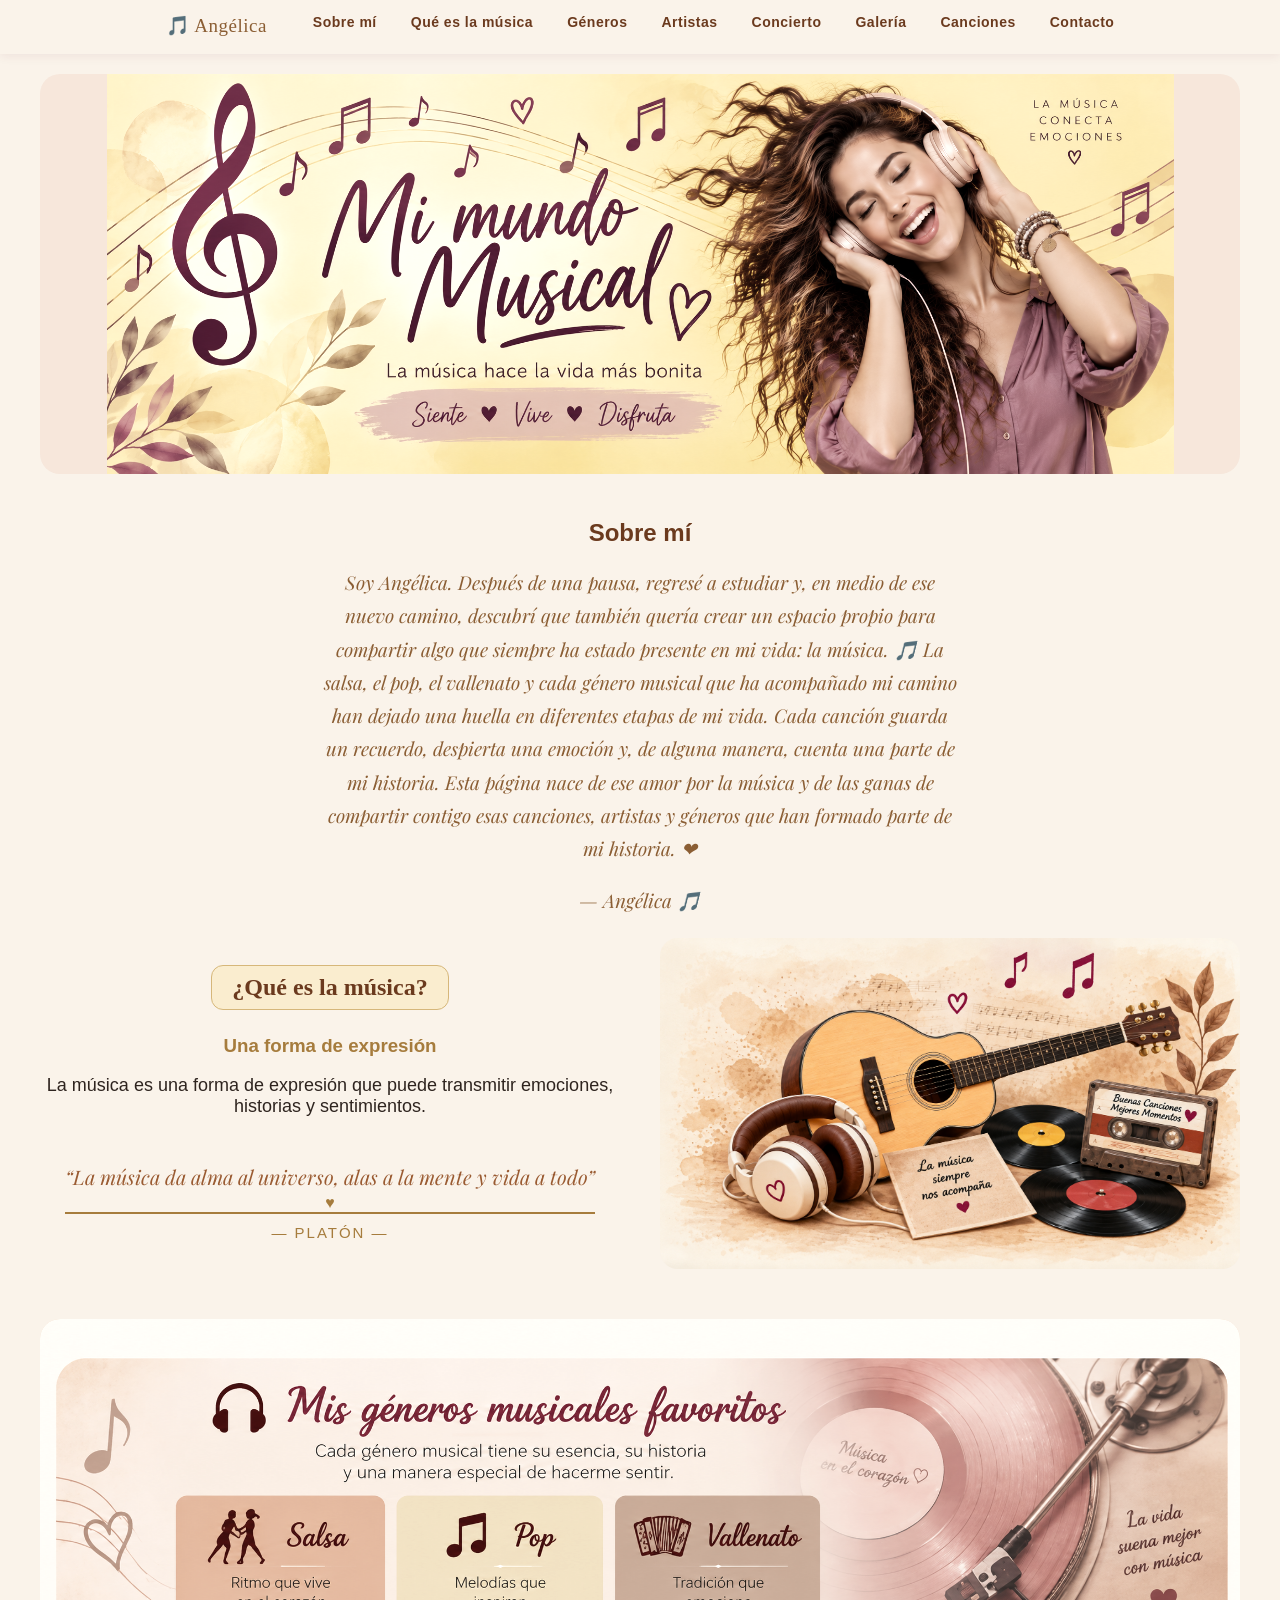
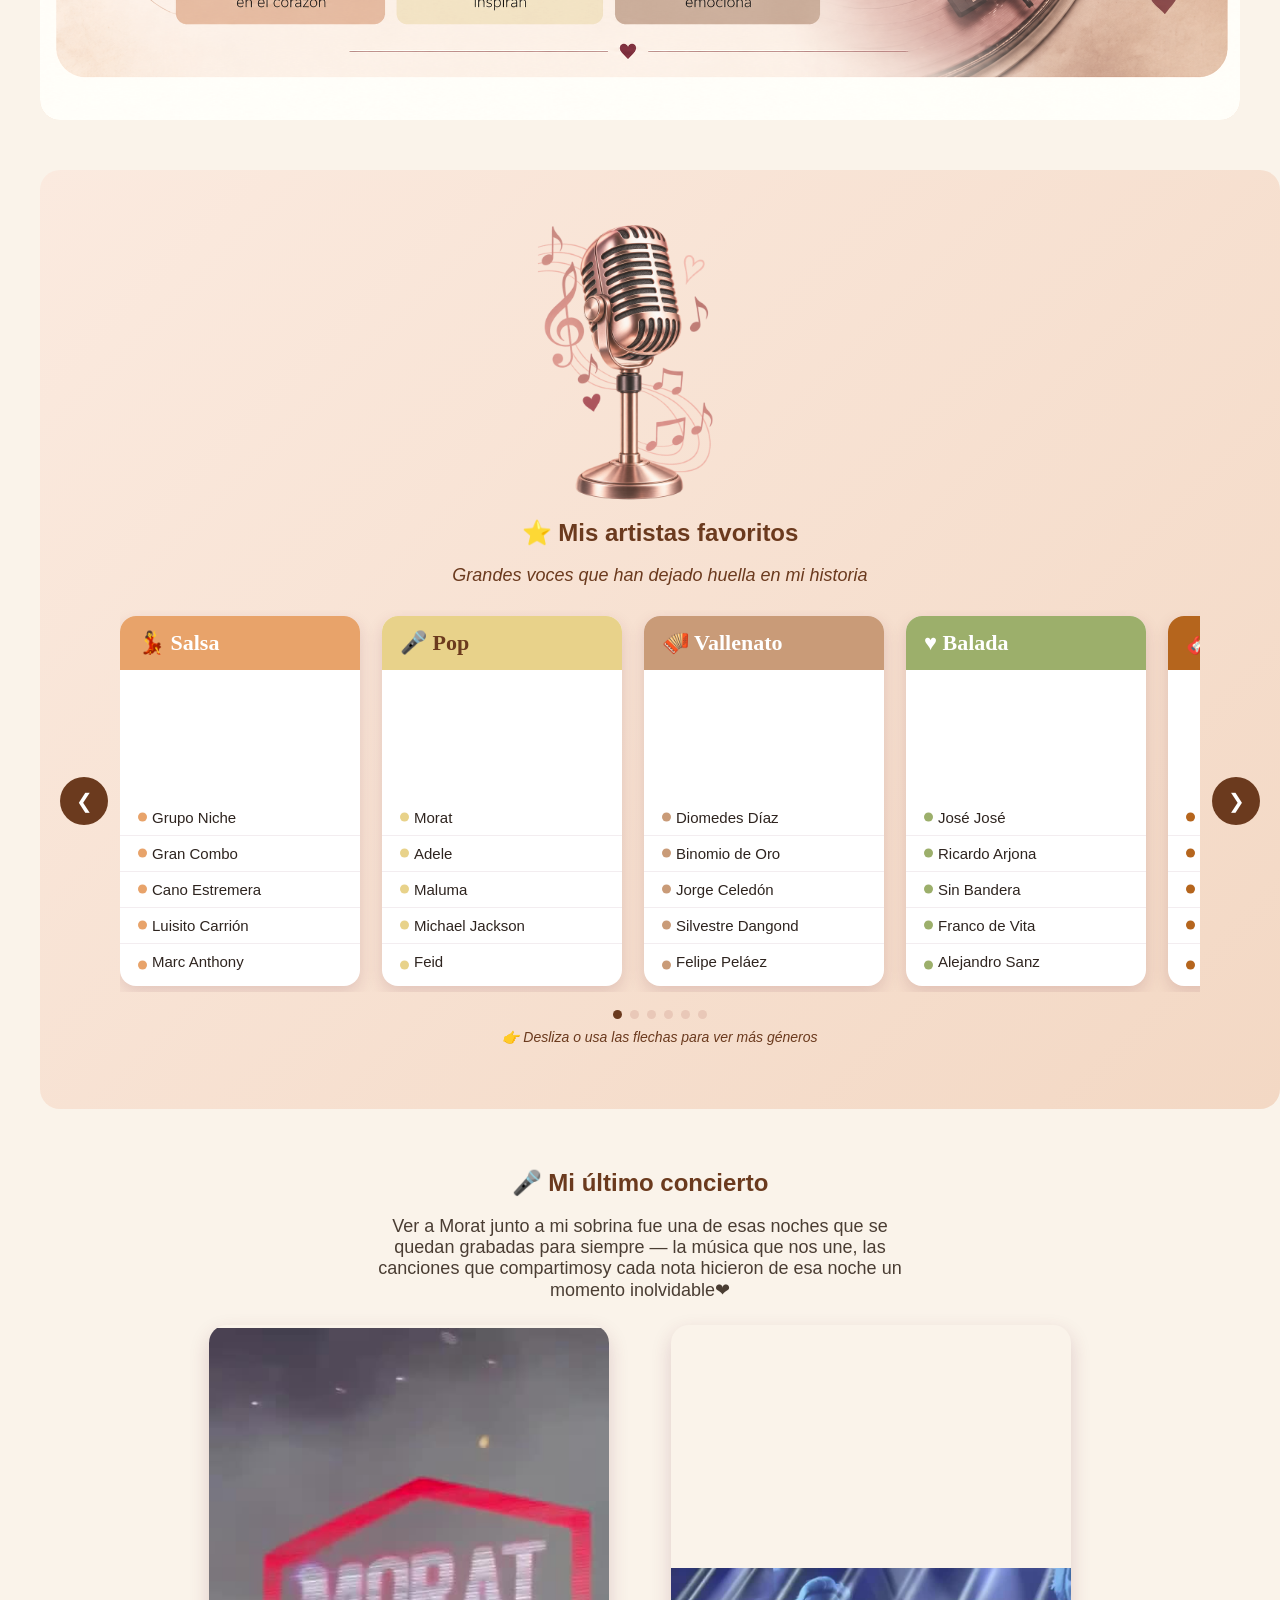
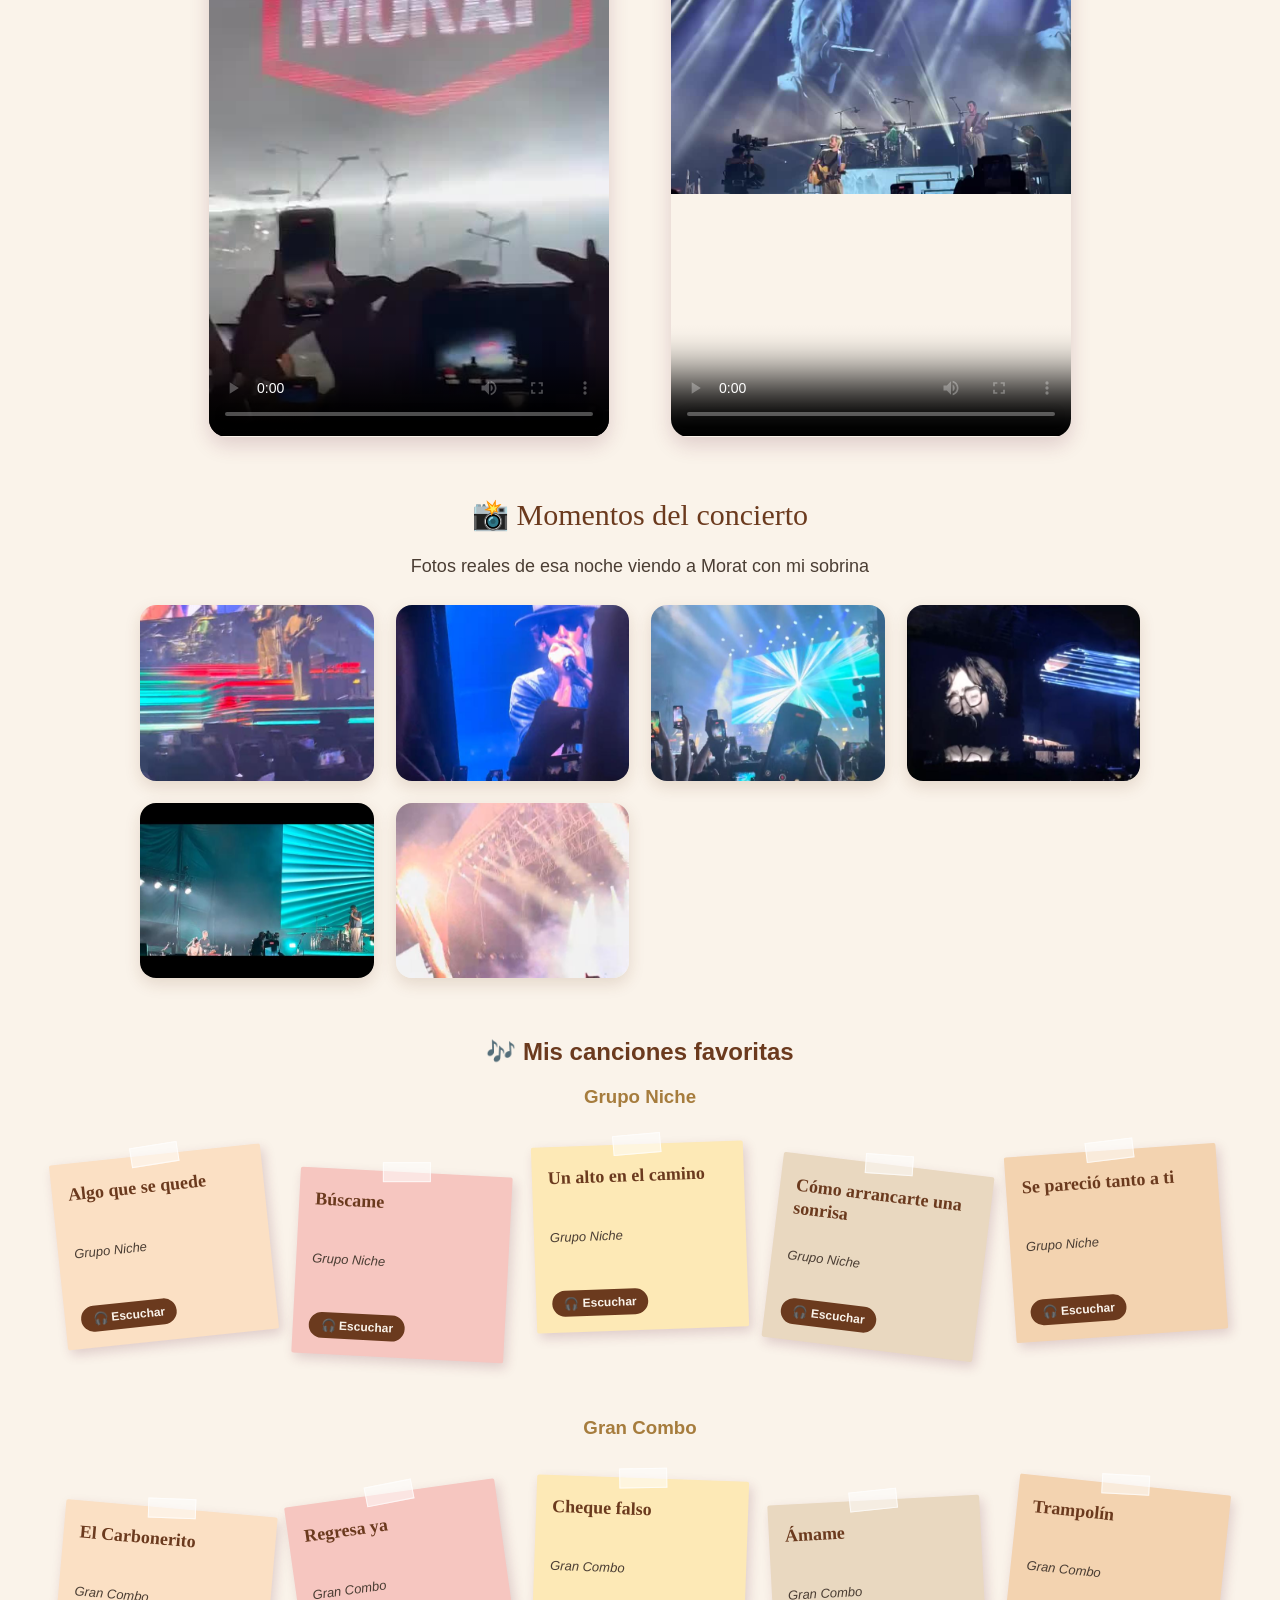
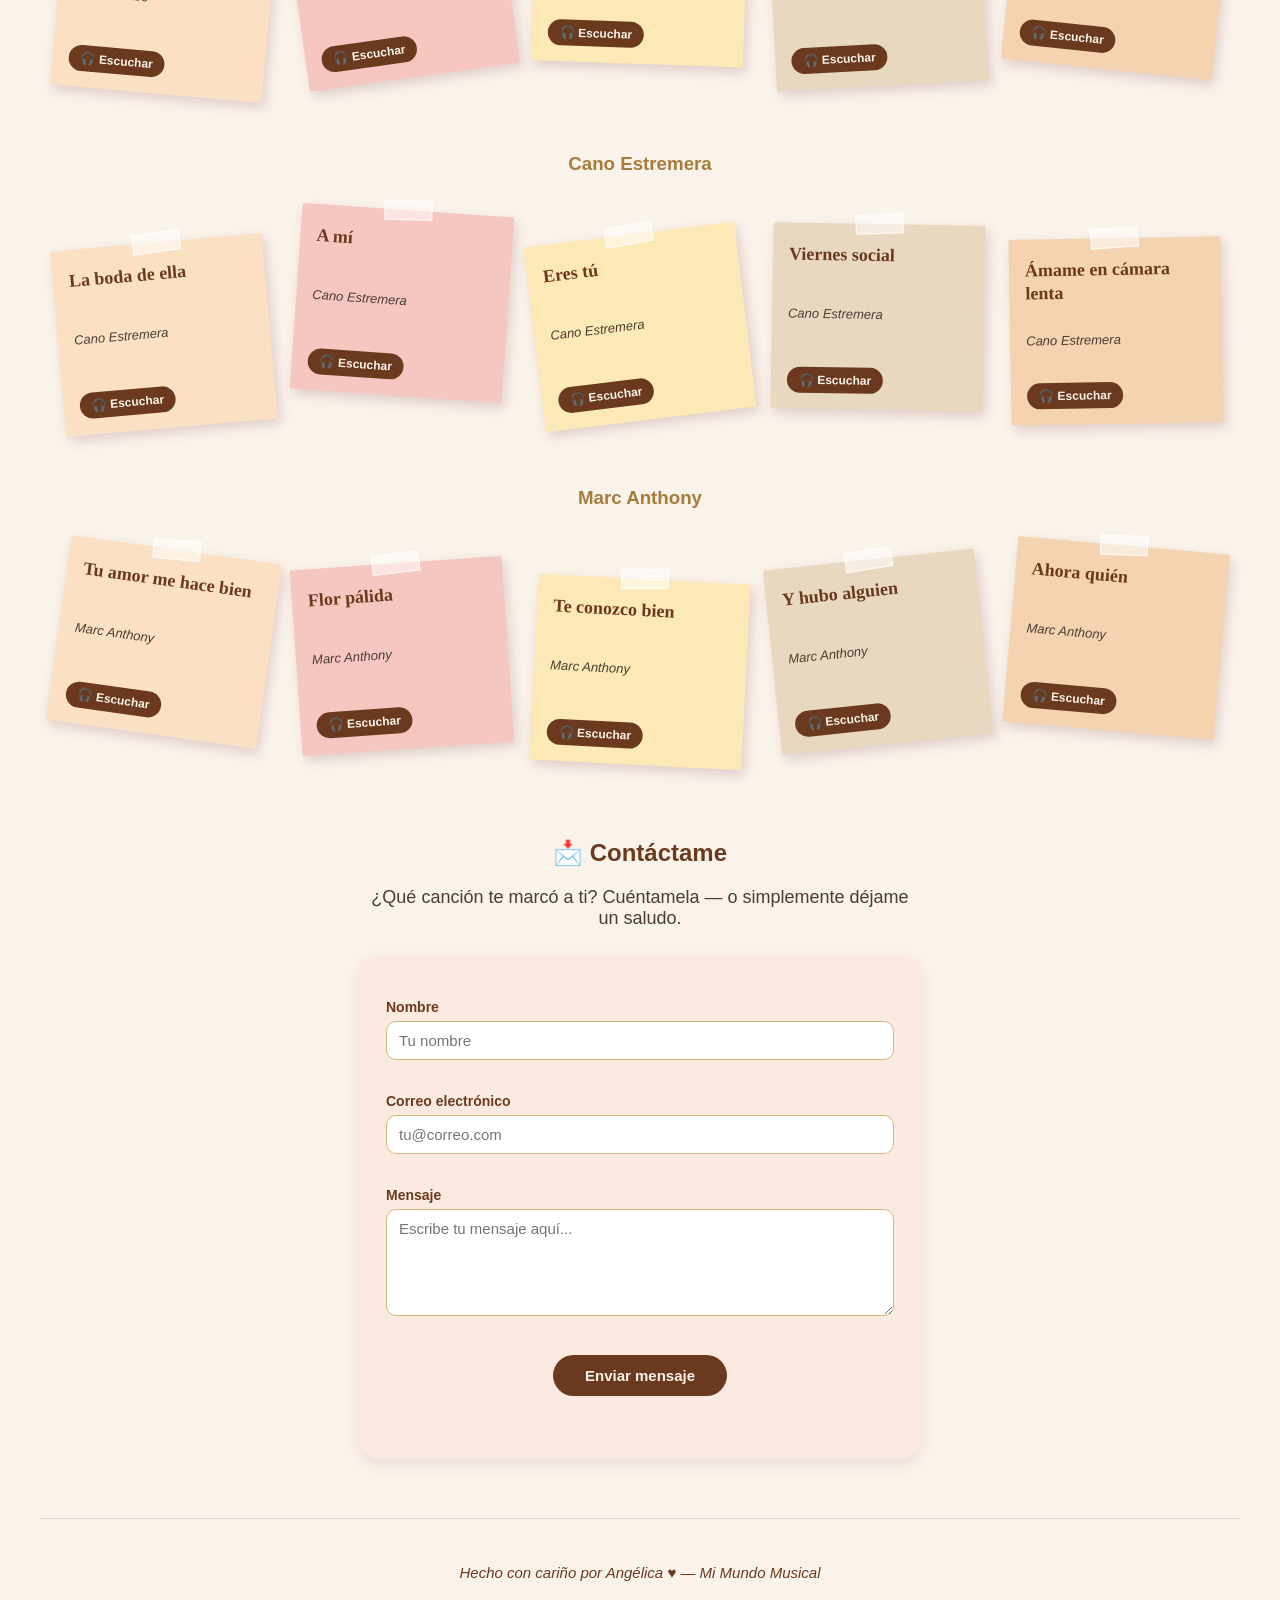
==== commit fa054e0e: "Update index.html" ====
--- a/index.html
+++ b/index.html
@@ -140,10 +140,10 @@
                 <div class="tarjeta-artista pop">
                     <h3>🎤 Pop</h3>
                     <div class="tarjeta-foto"></div>
-                    <p>Michael Jackson</p>
+                    <p>Morat</p>
                     <p>Adele</p>
                     <p>Maluma</p>
-                    <p>Shakira</p>
+                    <p>Michael Jackson</p>
                     <p>Feid</p>
                 </div>
 
@@ -215,7 +215,8 @@
         <h2>🎤 Mi último concierto</h2>
         <p class="intro">
             Ver a Morat junto a mi sobrina fue una de esas noches que se quedan grabadas para siempre —
-            la música que nos une.
+            la música que nos une, las canciones que compartimosy cada nota hicieron de esa noche
+            un momento inolvidable❤
         </p>
         <div class="galeria-videos">
             <div class="video-contenedor">
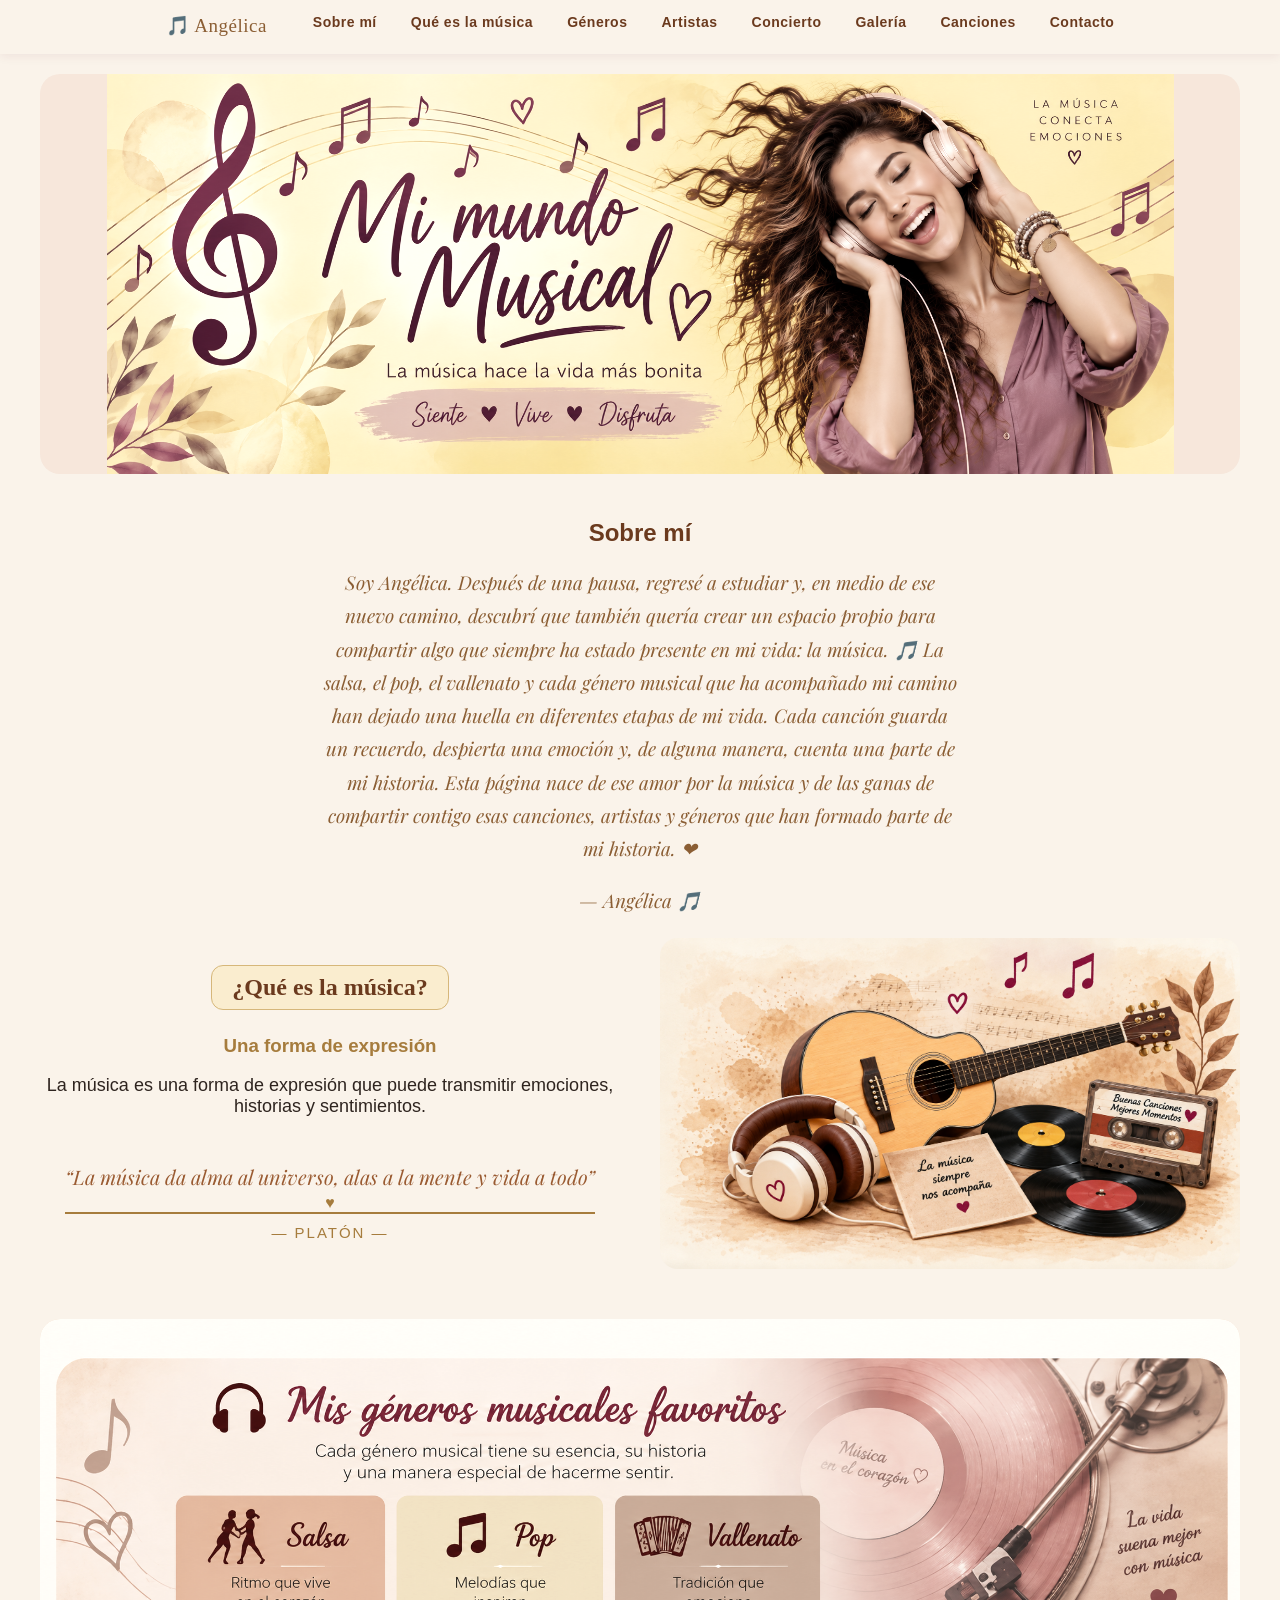
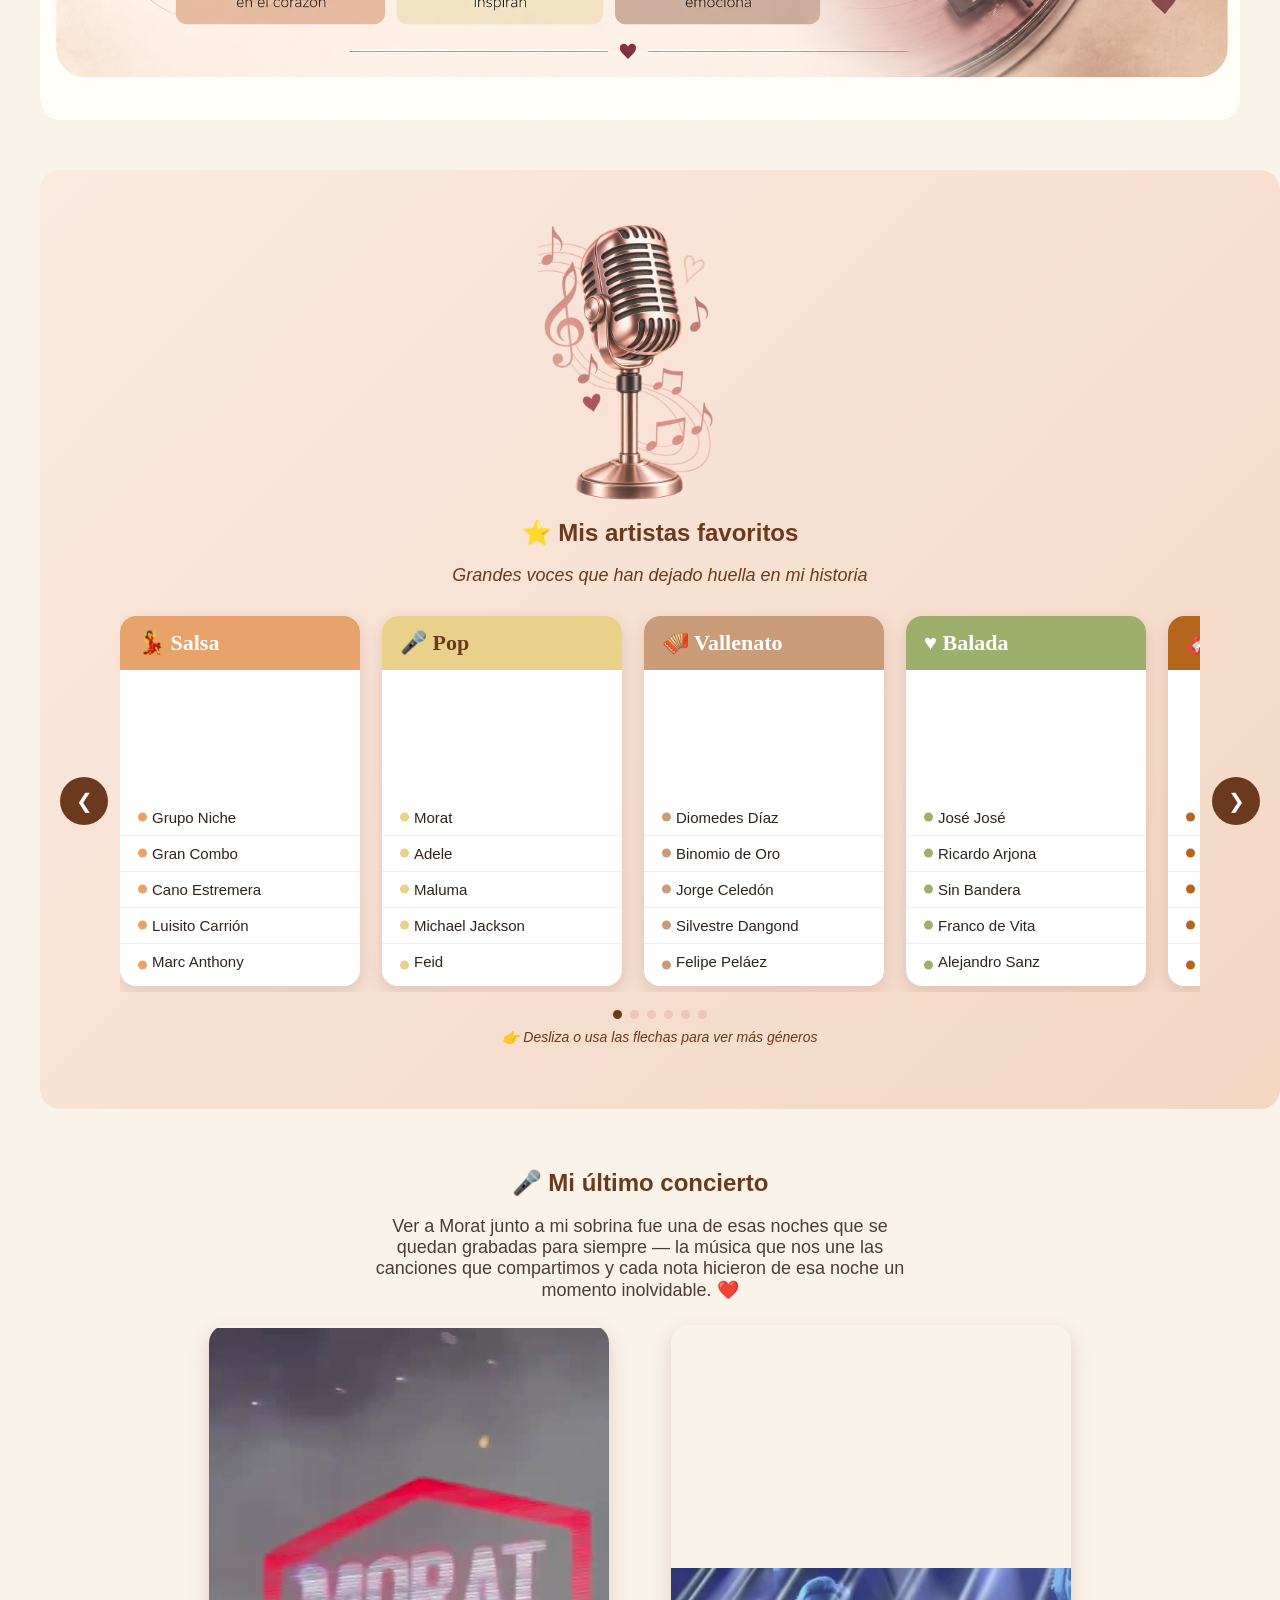
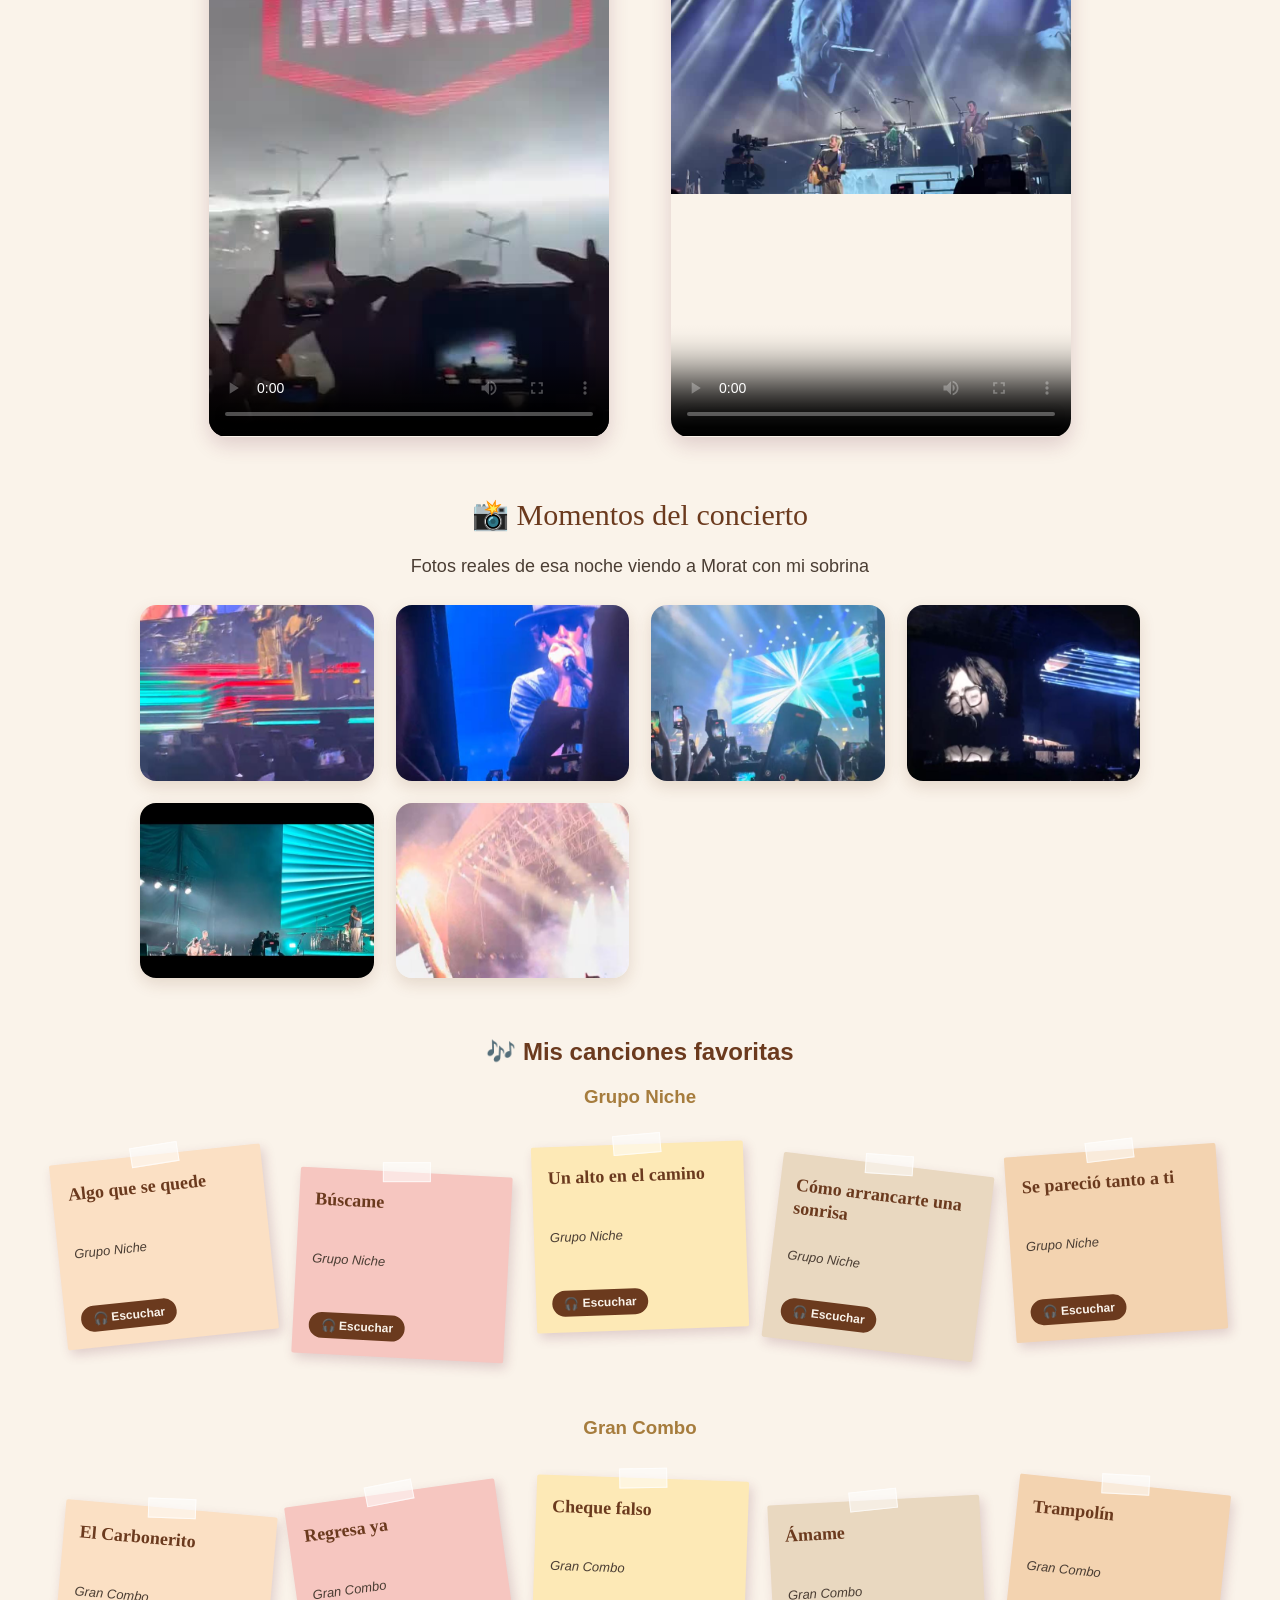
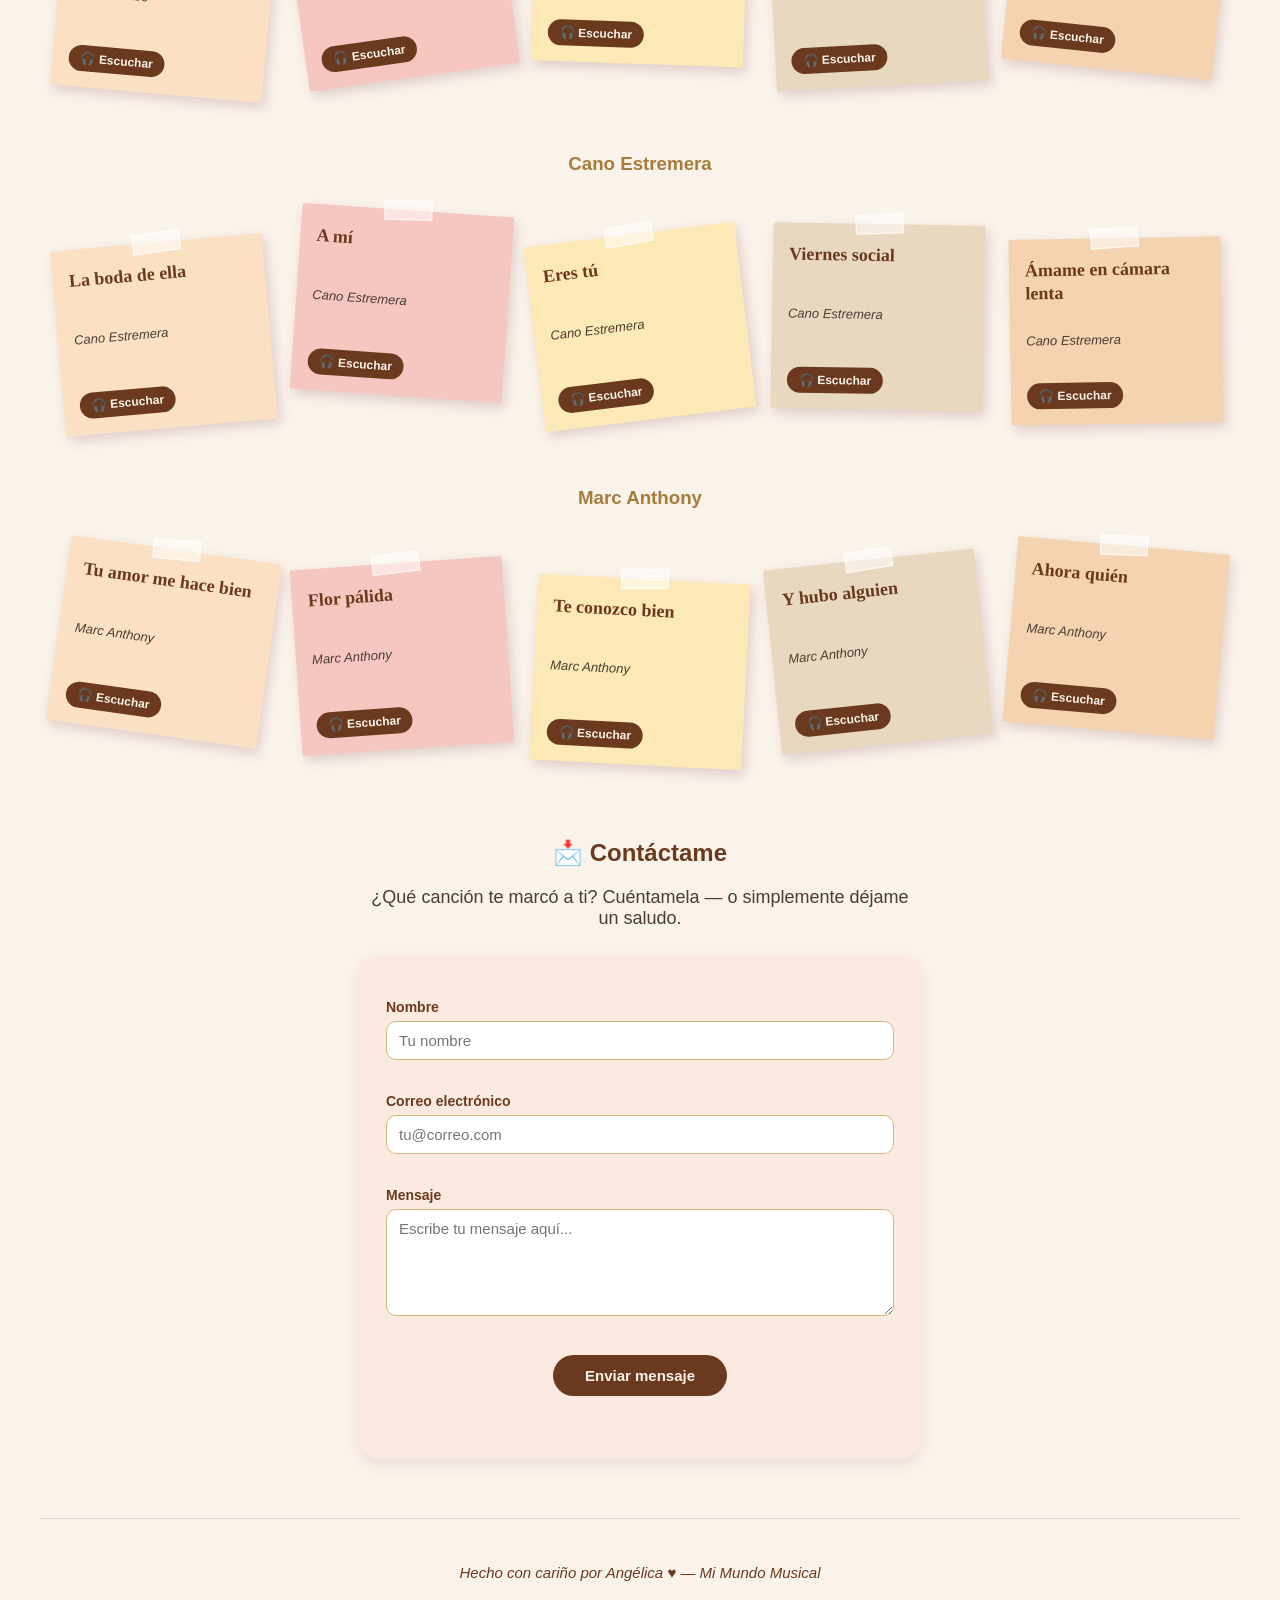
==== commit 9ee4f836: "Add files via upload" ====
--- a/index.html
+++ b/index.html
@@ -215,8 +215,8 @@
         <h2>🎤 Mi último concierto</h2>
         <p class="intro">
             Ver a Morat junto a mi sobrina fue una de esas noches que se quedan grabadas para siempre —
-            la música que nos une, las canciones que compartimosy cada nota hicieron de esa noche
-            un momento inolvidable❤
+            la música que nos une las canciones que compartimos y cada nota hicieron de esa noche 
+            un momento inolvidable. ❤️
         </p>
         <div class="galeria-videos">
             <div class="video-contenedor">
